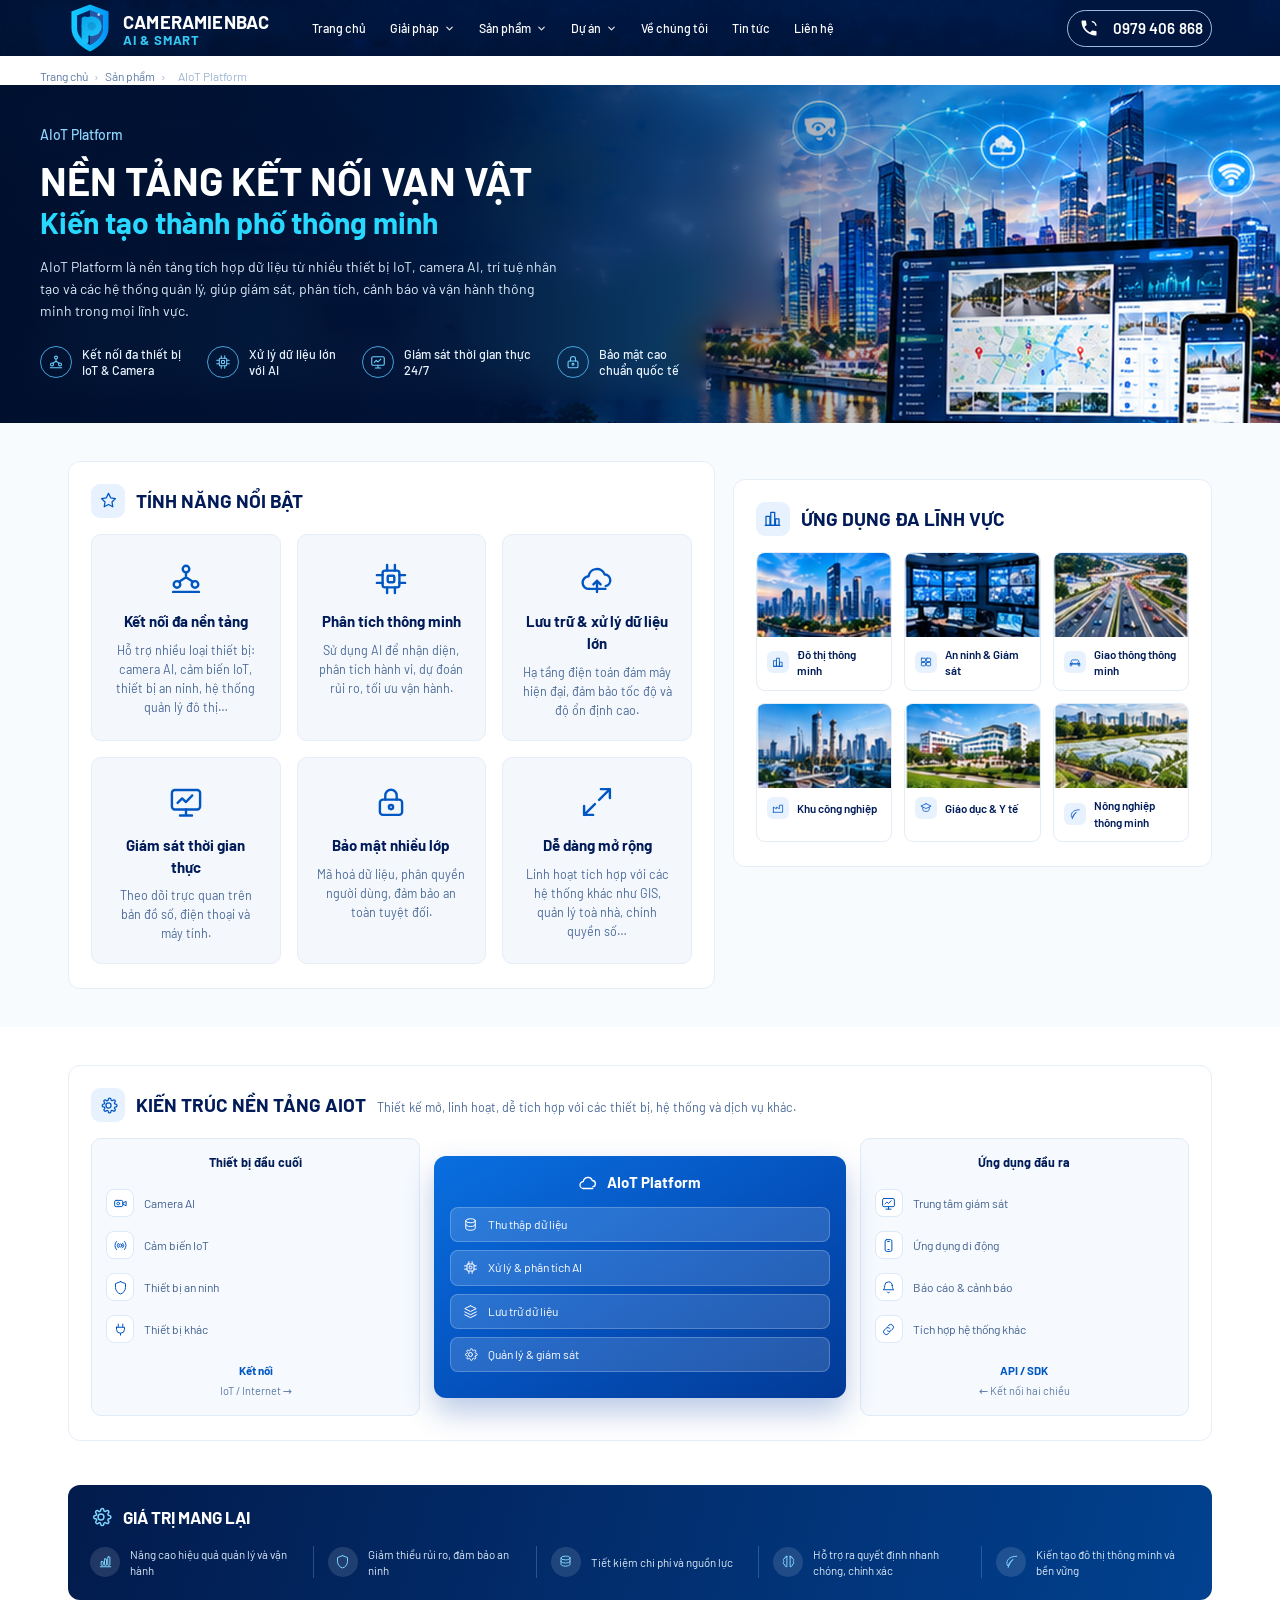
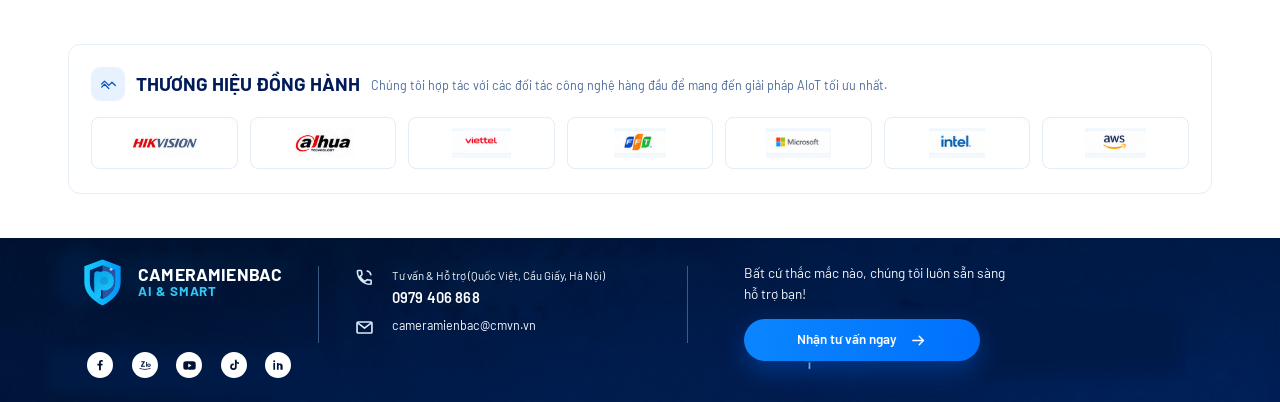
==== aiot-platform.html @ 5a21b903 "init: website tinh cameramienbac + vercel cleanUrls - vercel.json: cleanUrls true, trailingSlash fal" ====
<!DOCTYPE html>
<html lang="vi">
<head>
<meta charset="utf-8">
<meta name="viewport" content="width=device-width, initial-scale=1">
<title>AIoT Platform — Nền tảng kết nối vạn vật | Cameramienbac</title>
<meta name="description" content="AIoT Platform: tích hợp dữ liệu từ camera AI, cảm biến IoT và các hệ thống quản lý để giám sát, phân tích và vận hành thông minh.">
<link rel="preconnect" href="https://fonts.googleapis.com">
<link rel="preconnect" href="https://fonts.gstatic.com" crossorigin>
<link href="https://fonts.googleapis.com/css2?family=Barlow:wght@300;400;500;600;700&display=swap" rel="stylesheet">
<link rel="stylesheet" href="assets/css/style.css">
</head>
<body>

<div data-include="partials/header.html"></div>

<main>
  <div class="container crumb"><a href="index.html">Trang chủ</a><span>›</span><a href="san-pham.html">Sản phẩm</a><span>›</span><span aria-current="page">AIoT Platform</span></div>
  <section class="phero phero--iot">
    <div class="container phero__inner">
      <p class="phero__eyebrow">AIoT Platform</p>
      <h1 class="phero__title">Nền tảng kết nối vạn vật<span>Kiến tạo thành phố thông minh</span></h1>
      <p class="phero__lead">AIoT Platform là nền tảng tích hợp dữ liệu từ nhiều thiết bị IoT, camera AI, trí tuệ nhân tạo và các hệ thống quản lý, giúp giám sát, phân tích, cảnh báo và vận hành thông minh trong mọi lĩnh vực.</p>
      <ul class="phero__badges">
          <li class="phero__badge"><i><svg viewBox="0 0 24 24" stroke="currentColor" fill="none" stroke-width="1.6" stroke-linecap="round" stroke-linejoin="round" aria-hidden="true"><circle cx="12" cy="5.4" r="2.2"/><circle cx="6" cy="15.6" r="2.2"/><circle cx="18" cy="15.6" r="2.2"/><path d="M12 7.6v3.2m0 0-4.6 3m4.6-3 4.6 3"/><path d="M3.4 20.6h17.2"/></svg></i><span>Kết nối đa thiết bị<br>IoT &amp; Camera</span></li>
          <li class="phero__badge"><i><svg viewBox="0 0 24 24" stroke="currentColor" fill="none" stroke-width="1.6" stroke-linecap="round" stroke-linejoin="round" aria-hidden="true"><rect x="6.4" y="6.4" width="11.2" height="11.2" rx="1.6"/><rect x="9.8" y="9.8" width="4.4" height="4.4" rx=".8"/><path d="M9.4 2.6v3.8M14.6 2.6v3.8M9.4 17.6v3.8M14.6 17.6v3.8M2.6 9.4h3.8M2.6 14.6h3.8M17.6 9.4h3.8M17.6 14.6h3.8"/></svg></i><span>Xử lý dữ liệu lớn<br>với AI</span></li>
          <li class="phero__badge"><i><svg viewBox="0 0 24 24" stroke="currentColor" fill="none" stroke-width="1.6" stroke-linecap="round" stroke-linejoin="round" aria-hidden="true"><rect x="2.6" y="4" width="18.8" height="13" rx="2"/><path d="M8 21h8M12 17v4M6.4 12.6l3-3 2.6 2.4 4.2-4.4"/></svg></i><span>Giám sát thời gian thực<br>24/7</span></li>
          <li class="phero__badge"><i><svg viewBox="0 0 24 24" stroke="currentColor" fill="none" stroke-width="1.6" stroke-linecap="round" stroke-linejoin="round" aria-hidden="true"><rect x="4.6" y="10.4" width="14.8" height="10.2" rx="2"/><path d="M8.2 10.4V7.6a3.8 3.8 0 0 1 7.6 0v2.8"/><circle cx="12" cy="15.4" r="1.4"/></svg></i><span>Bảo mật cao<br>chuẩn quốc tế</span></li>
      </ul>
    </div>
  </section>
  <section class="psec psec--tint">
    <div class="container">
      <div class="grid" style="grid-template-columns:1.35fr 1fr;gap:18px;align-items:start">
        <div class="boxed">
          <div class="boxed__head"><i><svg viewBox="0 0 24 24" stroke="currentColor" fill="none" stroke-width="1.6" stroke-linecap="round" stroke-linejoin="round" aria-hidden="true"><path d="m12 3 2.7 5.6 6.1.9-4.4 4.3 1 6.1-5.4-2.9-5.4 2.9 1-6.1L3.2 9.5l6.1-.9L12 3Z"/></svg></i><h2>Tính năng nổi bật</h2></div>
      <div class="grid grid--3">
        <article class="fcard">
          <span class="fcard__icon"><svg viewBox="0 0 24 24" stroke="currentColor" fill="none" stroke-width="1.6" stroke-linecap="round" stroke-linejoin="round" aria-hidden="true"><circle cx="12" cy="5.4" r="2.2"/><circle cx="6" cy="15.6" r="2.2"/><circle cx="18" cy="15.6" r="2.2"/><path d="M12 7.6v3.2m0 0-4.6 3m4.6-3 4.6 3"/><path d="M3.4 20.6h17.2"/></svg></span>
          <h3 class="fcard__title">Kết nối đa nền tảng</h3>
          <p class="fcard__text">Hỗ trợ nhiều loại thiết bị: camera AI, cảm biến IoT, thiết bị an ninh, hệ thống quản lý đô thị…</p>
        </article>
        <article class="fcard">
          <span class="fcard__icon"><svg viewBox="0 0 24 24" stroke="currentColor" fill="none" stroke-width="1.6" stroke-linecap="round" stroke-linejoin="round" aria-hidden="true"><rect x="6.4" y="6.4" width="11.2" height="11.2" rx="1.6"/><rect x="9.8" y="9.8" width="4.4" height="4.4" rx=".8"/><path d="M9.4 2.6v3.8M14.6 2.6v3.8M9.4 17.6v3.8M14.6 17.6v3.8M2.6 9.4h3.8M2.6 14.6h3.8M17.6 9.4h3.8M17.6 14.6h3.8"/></svg></span>
          <h3 class="fcard__title">Phân tích thông minh</h3>
          <p class="fcard__text">Sử dụng AI để nhận diện, phân tích hành vi, dự đoán rủi ro, tối ưu vận hành.</p>
        </article>
        <article class="fcard">
          <span class="fcard__icon"><svg viewBox="0 0 24 24" stroke="currentColor" fill="none" stroke-width="1.6" stroke-linecap="round" stroke-linejoin="round" aria-hidden="true"><path d="M6.8 18.6a4.2 4.2 0 0 1-.4-8.4 5.6 5.6 0 0 1 10.8-1.2 3.9 3.9 0 0 1 .6 7.7"/><path d="M6.8 18.6h10.8M12 20.6v-7.4m0 0-2.4 2.4M12 13.2l2.4 2.4"/></svg></span>
          <h3 class="fcard__title">Lưu trữ &amp; xử lý dữ liệu lớn</h3>
          <p class="fcard__text">Hạ tầng điện toán đám mây hiện đại, đảm bảo tốc độ và độ ổn định cao.</p>
        </article>
        <article class="fcard">
          <span class="fcard__icon"><svg viewBox="0 0 24 24" stroke="currentColor" fill="none" stroke-width="1.6" stroke-linecap="round" stroke-linejoin="round" aria-hidden="true"><rect x="2.6" y="4" width="18.8" height="13" rx="2"/><path d="M8 21h8M12 17v4M6.4 12.6l3-3 2.6 2.4 4.2-4.4"/></svg></span>
          <h3 class="fcard__title">Giám sát thời gian thực</h3>
          <p class="fcard__text">Theo dõi trực quan trên bản đồ số, điện thoại và máy tính.</p>
        </article>
        <article class="fcard">
          <span class="fcard__icon"><svg viewBox="0 0 24 24" stroke="currentColor" fill="none" stroke-width="1.6" stroke-linecap="round" stroke-linejoin="round" aria-hidden="true"><rect x="4.6" y="10.4" width="14.8" height="10.2" rx="2"/><path d="M8.2 10.4V7.6a3.8 3.8 0 0 1 7.6 0v2.8"/><circle cx="12" cy="15.4" r="1.4"/></svg></span>
          <h3 class="fcard__title">Bảo mật nhiều lớp</h3>
          <p class="fcard__text">Mã hoá dữ liệu, phân quyền người dùng, đảm bảo an toàn tuyệt đối.</p>
        </article>
        <article class="fcard">
          <span class="fcard__icon"><svg viewBox="0 0 24 24" stroke="currentColor" fill="none" stroke-width="1.6" stroke-linecap="round" stroke-linejoin="round" aria-hidden="true"><path d="M14.6 3.4h6v6M9.4 20.6h-6v-6M20.6 3.4 13.4 10.6M3.4 20.6l7.2-7.2"/></svg></span>
          <h3 class="fcard__title">Dễ dàng mở rộng</h3>
          <p class="fcard__text">Linh hoạt tích hợp với các hệ thống khác như GIS, quản lý toà nhà, chính quyền số…</p>
        </article>
      </div>
        </div>
        <div class="boxed">
          <div class="boxed__head"><i><svg viewBox="0 0 24 24" stroke="currentColor" fill="none" stroke-width="1.6" stroke-linecap="round" stroke-linejoin="round" aria-hidden="true"><path d="M2.8 20.6h18.4"/><rect x="3.8" y="9.4" width="5" height="11.2"/><rect x="9.8" y="4.4" width="5" height="16.2"/><rect x="15.8" y="12.4" width="4.4" height="8.2"/></svg></i><h2>Ứng dụng đa lĩnh vực</h2></div>
          <div class="grid grid--3" style="gap:12px">
          <a class="app" href="lien-he.html">
            <span class="app__media"><img src="assets/images/iot-app-1.jpg" alt="Đô thị thông minh" loading="lazy"></span>
            <span class="app__cap"><i><svg viewBox="0 0 24 24" stroke="currentColor" fill="none" stroke-width="1.6" stroke-linecap="round" stroke-linejoin="round" aria-hidden="true"><path d="M2.8 20.6h18.4"/><rect x="3.8" y="9.4" width="5" height="11.2"/><rect x="9.8" y="4.4" width="5" height="16.2"/><rect x="15.8" y="12.4" width="4.4" height="8.2"/></svg></i>Đô thị thông minh</span>
          </a>
          <a class="app" href="lien-he.html">
            <span class="app__media"><img src="assets/images/iot-app-2.jpg" alt="An ninh &amp; Giám sát" loading="lazy"></span>
            <span class="app__cap"><i><svg viewBox="0 0 24 24" stroke="currentColor" fill="none" stroke-width="1.6" stroke-linecap="round" stroke-linejoin="round" aria-hidden="true"><rect x="2.6" y="4.4" width="8.4" height="6.6" rx="1"/><rect x="13" y="4.4" width="8.4" height="6.6" rx="1"/><rect x="2.6" y="13" width="8.4" height="6.6" rx="1"/><rect x="13" y="13" width="8.4" height="6.6" rx="1"/></svg></i>An ninh &amp; Giám sát</span>
          </a>
          <a class="app" href="lien-he.html">
            <span class="app__media"><img src="assets/images/iot-app-3.jpg" alt="Giao thông thông minh" loading="lazy"></span>
            <span class="app__cap"><i><svg viewBox="0 0 24 24" stroke="currentColor" fill="none" stroke-width="1.6" stroke-linecap="round" stroke-linejoin="round" aria-hidden="true"><path d="M4 15.4h16M5.4 15.4V19a1 1 0 0 1-1 1H3.4a1 1 0 0 1-1-1v-3.6M21.6 15.4V19a1 1 0 0 1-1 1h-1a1 1 0 0 1-1-1v-3.6"/><path d="M3.2 15.4 5 9.2A2 2 0 0 1 6.9 7.8h10.2A2 2 0 0 1 19 9.2l1.8 6.2Z"/><circle cx="7" cy="12.4" r=".9" fill="currentColor" stroke="none"/><circle cx="17" cy="12.4" r=".9" fill="currentColor" stroke="none"/></svg></i>Giao thông thông minh</span>
          </a>
          <a class="app" href="lien-he.html">
            <span class="app__media"><img src="assets/images/iot-app-4.jpg" alt="Khu công nghiệp" loading="lazy"></span>
            <span class="app__cap"><i><svg viewBox="0 0 24 24" stroke="currentColor" fill="none" stroke-width="1.6" stroke-linecap="round" stroke-linejoin="round" aria-hidden="true"><path d="M2.8 20.6V10l6 3.6V10l6 3.6V6.4h6.4v14.2H2.8Z"/></svg></i>Khu công nghiệp</span>
          </a>
          <a class="app" href="lien-he.html">
            <span class="app__media"><img src="assets/images/iot-app-5.jpg" alt="Giáo dục &amp; Y tế" loading="lazy"></span>
            <span class="app__cap"><i><svg viewBox="0 0 24 24" stroke="currentColor" fill="none" stroke-width="1.6" stroke-linecap="round" stroke-linejoin="round" aria-hidden="true"><path d="M12 3.4 1.8 8.2 12 13l10.2-4.8L12 3.4Z"/><path d="M5.6 10.6v4.8c0 1.9 2.9 3.4 6.4 3.4s6.4-1.5 6.4-3.4v-4.8"/></svg></i>Giáo dục &amp; Y tế</span>
          </a>
          <a class="app" href="lien-he.html">
            <span class="app__media"><img src="assets/images/iot-app-6.jpg" alt="Nông nghiệp thông minh" loading="lazy"></span>
            <span class="app__cap"><i><svg viewBox="0 0 24 24" stroke="currentColor" fill="none" stroke-width="1.6" stroke-linecap="round" stroke-linejoin="round" aria-hidden="true"><path d="M20.4 3.6C10.8 3.6 4.6 7.8 4.6 15a5.8 5.8 0 0 0 1.6 4.2c4-8.4 8.4-10.6 8.4-10.6-3 3-6.2 7.4-8 12.8"/></svg></i>Nông nghiệp thông minh</span>
          </a>
          </div>
        </div>
      </div>
    </div>
  </section>
  <section class="psec">
    <div class="container">
      <div class="boxed">
        <div class="boxed__head"><i><svg viewBox="0 0 24 24" stroke="currentColor" fill="none" stroke-width="1.6" stroke-linecap="round" stroke-linejoin="round" aria-hidden="true"><circle cx="12" cy="12" r="3.2"/><path d="M19.6 14.6a1.4 1.4 0 0 0 .3 1.5l.1.1a1.7 1.7 0 1 1-2.4 2.4l-.1-.1a1.4 1.4 0 0 0-1.5-.3 1.4 1.4 0 0 0-.9 1.3v.2a1.7 1.7 0 1 1-3.4 0v-.1a1.4 1.4 0 0 0-.9-1.3 1.4 1.4 0 0 0-1.5.3l-.1.1a1.7 1.7 0 1 1-2.4-2.4l.1-.1a1.4 1.4 0 0 0 .3-1.5 1.4 1.4 0 0 0-1.3-.9h-.2a1.7 1.7 0 1 1 0-3.4h.1a1.4 1.4 0 0 0 1.3-.9 1.4 1.4 0 0 0-.3-1.5l-.1-.1a1.7 1.7 0 1 1 2.4-2.4l.1.1a1.4 1.4 0 0 0 1.5.3h.1a1.4 1.4 0 0 0 .9-1.3v-.2a1.7 1.7 0 1 1 3.4 0v.1a1.4 1.4 0 0 0 .9 1.3 1.4 1.4 0 0 0 1.5-.3l.1-.1a1.7 1.7 0 1 1 2.4 2.4l-.1.1a1.4 1.4 0 0 0-.3 1.5v.1a1.4 1.4 0 0 0 1.3.9h.2a1.7 1.7 0 1 1 0 3.4h-.1a1.4 1.4 0 0 0-1.3.9Z"/></svg></i><h2>Kiến trúc nền tảng AIoT</h2>
          <p>Thiết kế mở, linh hoạt, dễ tích hợp với các thiết bị, hệ thống và dịch vụ khác.</p></div>
      <div class="arch">
        <div class="arch__col">
          <h3>Thiết bị đầu cuối</h3>
          <ul>
            <li><i><svg viewBox="0 0 24 24" stroke="currentColor" fill="none" stroke-width="1.6" stroke-linecap="round" stroke-linejoin="round" aria-hidden="true"><rect x="2.6" y="7" width="13" height="10" rx="2.4"/><path d="m16 11.2 5-2.6v7l-5-2.6z"/><circle cx="8.4" cy="12" r="2.2"/></svg></i>Camera AI</li>
            <li><i><svg viewBox="0 0 24 24" stroke="currentColor" fill="none" stroke-width="1.6" stroke-linecap="round" stroke-linejoin="round" aria-hidden="true"><circle cx="12" cy="12" r="2.4"/><path d="M8.4 8.4a5 5 0 0 0 0 7.2M15.6 15.6a5 5 0 0 0 0-7.2M5.6 5.6a9 9 0 0 0 0 12.8M18.4 18.4a9 9 0 0 0 0-12.8"/></svg></i>Cảm biến IoT</li>
            <li><i><svg viewBox="0 0 24 24" stroke="currentColor" fill="none" stroke-width="1.6" stroke-linecap="round" stroke-linejoin="round" aria-hidden="true"><path d="M12 2.6 4 5.8v6.1c0 5 3.4 9.2 8 10.4 4.6-1.2 8-5.4 8-10.4V5.8l-8-3.2Z"/></svg></i>Thiết bị an ninh</li>
            <li><i><svg viewBox="0 0 24 24" stroke="currentColor" fill="none" stroke-width="1.6" stroke-linecap="round" stroke-linejoin="round" aria-hidden="true"><path d="M8.4 3.4v5M15.6 3.4v5"/><path d="M5.6 8.4h12.8v3.2a6.4 6.4 0 0 1-12.8 0V8.4Z"/><path d="M12 18v3"/></svg></i>Thiết bị khác</li>
          </ul>
          <p class="arch__link" style="margin-top:12px"><b>Kết nối</b>IoT / Internet →</p>
        </div>
        <div class="arch__core">
          <h3><svg viewBox="0 0 24 24" stroke="currentColor" fill="none" stroke-width="1.6" stroke-linecap="round" stroke-linejoin="round" aria-hidden="true"><path d="M6.8 18.6a4.2 4.2 0 0 1-.4-8.4 5.6 5.6 0 0 1 10.8-1.2 3.9 3.9 0 0 1 .6 7.7"/><path d="M6.8 18.6h10.8"/></svg>AIoT Platform</h3>
          <ul>
            <li><svg viewBox="0 0 24 24" stroke="currentColor" fill="none" stroke-width="1.6" stroke-linecap="round" stroke-linejoin="round" aria-hidden="true"><ellipse cx="12" cy="6" rx="7.6" ry="3.2"/><path d="M4.4 6v12c0 1.8 3.4 3.2 7.6 3.2s7.6-1.4 7.6-3.2V6"/><path d="M4.4 12c0 1.8 3.4 3.2 7.6 3.2s7.6-1.4 7.6-3.2"/></svg>Thu thập dữ liệu</li>
            <li><svg viewBox="0 0 24 24" stroke="currentColor" fill="none" stroke-width="1.6" stroke-linecap="round" stroke-linejoin="round" aria-hidden="true"><rect x="6.4" y="6.4" width="11.2" height="11.2" rx="1.6"/><rect x="9.8" y="9.8" width="4.4" height="4.4" rx=".8"/><path d="M9.4 2.6v3.8M14.6 2.6v3.8M9.4 17.6v3.8M14.6 17.6v3.8M2.6 9.4h3.8M2.6 14.6h3.8M17.6 9.4h3.8M17.6 14.6h3.8"/></svg>Xử lý &amp; phân tích AI</li>
            <li><svg viewBox="0 0 24 24" stroke="currentColor" fill="none" stroke-width="1.6" stroke-linecap="round" stroke-linejoin="round" aria-hidden="true"><path d="M12 2.8 2.8 7.4 12 12l9.2-4.6L12 2.8Z"/><path d="m2.8 12.6 9.2 4.6 9.2-4.6M2.8 17.2 12 21.8l9.2-4.6"/></svg>Lưu trữ dữ liệu</li>
            <li><svg viewBox="0 0 24 24" stroke="currentColor" fill="none" stroke-width="1.6" stroke-linecap="round" stroke-linejoin="round" aria-hidden="true"><circle cx="12" cy="12" r="3.2"/><path d="M19.6 14.6a1.4 1.4 0 0 0 .3 1.5l.1.1a1.7 1.7 0 1 1-2.4 2.4l-.1-.1a1.4 1.4 0 0 0-1.5-.3 1.4 1.4 0 0 0-.9 1.3v.2a1.7 1.7 0 1 1-3.4 0v-.1a1.4 1.4 0 0 0-.9-1.3 1.4 1.4 0 0 0-1.5.3l-.1.1a1.7 1.7 0 1 1-2.4-2.4l.1-.1a1.4 1.4 0 0 0 .3-1.5 1.4 1.4 0 0 0-1.3-.9h-.2a1.7 1.7 0 1 1 0-3.4h.1a1.4 1.4 0 0 0 1.3-.9 1.4 1.4 0 0 0-.3-1.5l-.1-.1a1.7 1.7 0 1 1 2.4-2.4l.1.1a1.4 1.4 0 0 0 1.5.3h.1a1.4 1.4 0 0 0 .9-1.3v-.2a1.7 1.7 0 1 1 3.4 0v.1a1.4 1.4 0 0 0 .9 1.3 1.4 1.4 0 0 0 1.5-.3l.1-.1a1.7 1.7 0 1 1 2.4 2.4l-.1.1a1.4 1.4 0 0 0-.3 1.5v.1a1.4 1.4 0 0 0 1.3.9h.2a1.7 1.7 0 1 1 0 3.4h-.1a1.4 1.4 0 0 0-1.3.9Z"/></svg>Quản lý &amp; giám sát</li>
          </ul>
        </div>
        <div class="arch__col">
          <h3>Ứng dụng đầu ra</h3>
          <ul>
            <li><i><svg viewBox="0 0 24 24" stroke="currentColor" fill="none" stroke-width="1.6" stroke-linecap="round" stroke-linejoin="round" aria-hidden="true"><rect x="2.6" y="4" width="18.8" height="13" rx="2"/><path d="M8 21h8M12 17v4M6.4 12.6l3-3 2.6 2.4 4.2-4.4"/></svg></i>Trung tâm giám sát</li>
            <li><i><svg viewBox="0 0 24 24" stroke="currentColor" fill="none" stroke-width="1.6" stroke-linecap="round" stroke-linejoin="round" aria-hidden="true"><rect x="6.6" y="2.6" width="10.8" height="18.8" rx="2.4"/><path d="M10.6 5.6h2.8M11 18.4h2"/></svg></i>Ứng dụng di động</li>
            <li><i><svg viewBox="0 0 24 24" stroke="currentColor" fill="none" stroke-width="1.6" stroke-linecap="round" stroke-linejoin="round" aria-hidden="true"><path d="M18 9a6 6 0 1 0-12 0c0 5.2-2.4 6.6-2.4 6.6h16.8S18 14.2 18 9Z"/><path d="M13.8 19.4a2 2 0 0 1-3.6 0"/></svg></i>Báo cáo &amp; cảnh báo</li>
            <li><i><svg viewBox="0 0 24 24" stroke="currentColor" fill="none" stroke-width="1.6" stroke-linecap="round" stroke-linejoin="round" aria-hidden="true"><path d="M9.6 13.4a4.2 4.2 0 0 0 6.4.5l2.6-2.6a4.3 4.3 0 0 0-6.1-6.1l-1.5 1.5"/><path d="M14.4 10.6a4.2 4.2 0 0 0-6.4-.5l-2.6 2.6a4.3 4.3 0 0 0 6.1 6.1l1.5-1.5"/></svg></i>Tích hợp hệ thống khác</li>
          </ul>
          <p class="arch__link" style="margin-top:12px"><b>API / SDK</b>← Kết nối hai chiều</p>
        </div>
      </div>
      </div>
    </div>
  </section>
  <section class="psec">
    <div class="container">
      <div class="value-band">
        <div class="value-band__head"><svg viewBox="0 0 24 24" stroke="currentColor" fill="none" stroke-width="1.6" stroke-linecap="round" stroke-linejoin="round" aria-hidden="true"><circle cx="12" cy="12" r="3.2"/><path d="M19.6 14.6a1.4 1.4 0 0 0 .3 1.5l.1.1a1.7 1.7 0 1 1-2.4 2.4l-.1-.1a1.4 1.4 0 0 0-1.5-.3 1.4 1.4 0 0 0-.9 1.3v.2a1.7 1.7 0 1 1-3.4 0v-.1a1.4 1.4 0 0 0-.9-1.3 1.4 1.4 0 0 0-1.5.3l-.1.1a1.7 1.7 0 1 1-2.4-2.4l.1-.1a1.4 1.4 0 0 0 .3-1.5 1.4 1.4 0 0 0-1.3-.9h-.2a1.7 1.7 0 1 1 0-3.4h.1a1.4 1.4 0 0 0 1.3-.9 1.4 1.4 0 0 0-.3-1.5l-.1-.1a1.7 1.7 0 1 1 2.4-2.4l.1.1a1.4 1.4 0 0 0 1.5.3h.1a1.4 1.4 0 0 0 .9-1.3v-.2a1.7 1.7 0 1 1 3.4 0v.1a1.4 1.4 0 0 0 .9 1.3 1.4 1.4 0 0 0 1.5-.3l.1-.1a1.7 1.7 0 1 1 2.4 2.4l-.1.1a1.4 1.4 0 0 0-.3 1.5v.1a1.4 1.4 0 0 0 1.3.9h.2a1.7 1.7 0 1 1 0 3.4h-.1a1.4 1.4 0 0 0-1.3.9Z"/></svg><h2>Giá trị mang lại</h2></div>
        <ul class="value-band__list">
          <li><i><svg viewBox="0 0 24 24" stroke="currentColor" fill="none" stroke-width="1.6" stroke-linecap="round" stroke-linejoin="round" aria-hidden="true"><path d="M3.6 20.4h16.8"/><rect x="5" y="12" width="3.4" height="6" rx=".7"/><rect x="10.3" y="8" width="3.4" height="10" rx=".7"/><rect x="15.6" y="4.6" width="3.4" height="13.4" rx=".7"/></svg></i>Nâng cao hiệu quả quản lý và vận hành</li>
          <li><i><svg viewBox="0 0 24 24" stroke="currentColor" fill="none" stroke-width="1.6" stroke-linecap="round" stroke-linejoin="round" aria-hidden="true"><path d="M12 2.6 4 5.8v6.1c0 5 3.4 9.2 8 10.4 4.6-1.2 8-5.4 8-10.4V5.8l-8-3.2Z"/></svg></i>Giảm thiểu rủi ro, đảm bảo an ninh</li>
          <li><i><svg viewBox="0 0 24 24" stroke="currentColor" fill="none" stroke-width="1.6" stroke-linecap="round" stroke-linejoin="round" aria-hidden="true"><ellipse cx="12" cy="6.4" rx="7.2" ry="3"/><path d="M4.8 6.4v5c0 1.7 3.2 3 7.2 3s7.2-1.3 7.2-3v-5"/><path d="M4.8 11.4v5c0 1.7 3.2 3 7.2 3s7.2-1.3 7.2-3v-5"/></svg></i>Tiết kiệm chi phí và nguồn lực</li>
          <li><i><svg viewBox="0 0 24 24" stroke="currentColor" fill="none" stroke-width="1.6" stroke-linecap="round" stroke-linejoin="round" aria-hidden="true"><path d="M9.4 3.6a3 3 0 0 0-3 3 2.8 2.8 0 0 0-1.6 5A3 3 0 0 0 6 17a3 3 0 0 0 3.4 3.4V3.6Z"/><path d="M14.6 3.6a3 3 0 0 1 3 3 2.8 2.8 0 0 1 1.6 5A3 3 0 0 1 18 17a3 3 0 0 1-3.4 3.4V3.6Z"/></svg></i>Hỗ trợ ra quyết định nhanh chóng, chính xác</li>
          <li><i><svg viewBox="0 0 24 24" stroke="currentColor" fill="none" stroke-width="1.6" stroke-linecap="round" stroke-linejoin="round" aria-hidden="true"><path d="M20.4 3.6C10.8 3.6 4.6 7.8 4.6 15a5.8 5.8 0 0 0 1.6 4.2c4-8.4 8.4-10.6 8.4-10.6-3 3-6.2 7.4-8 12.8"/></svg></i>Kiến tạo đô thị thông minh và bền vững</li>
        </ul>
      </div>
    </div>
  </section>
  <section class="psec psec--last">
    <div class="container">
      <div class="boxed">
        <div class="boxed__head"><i><svg viewBox="0 0 24 24" stroke="currentColor" fill="none" stroke-width="1.6" stroke-linecap="round" stroke-linejoin="round" aria-hidden="true"><path d="M3.4 12.6 7 9l5.4 5.4 4-4 4.2 4.2"/><path d="M3.4 16.6 7 13l5.4 5.4"/></svg></i><h2>Thương hiệu đồng hành</h2>
          <p>Chúng tôi hợp tác với các đối tác công nghệ hàng đầu để mang đến giải pháp AIoT tối ưu nhất.</p></div>
        <ul class="logo-strip">
          <li><img src="assets/images/partner-hikvision.png" alt="Hikvision" loading="lazy"></li>
          <li><img src="assets/images/partner-dahua.png" alt="Dahua" loading="lazy"></li>
          <li><img src="assets/images/brand-viettel.jpg" alt="Viettel" loading="lazy"></li>
          <li><img src="assets/images/brand-fpt.jpg" alt="FPT" loading="lazy"></li>
          <li><img src="assets/images/brand-microsoft.jpg" alt="Microsoft" loading="lazy"></li>
          <li><img src="assets/images/brand-intel.jpg" alt="Intel" loading="lazy"></li>
          <li><img src="assets/images/brand-aws.jpg" alt="AWS" loading="lazy"></li>
        </ul>
      </div>
    </div>
  </section>

</main>

<div data-include="partials/footer.html"></div>

<script src="assets/js/main.js"></script>
</body>
</html>
---- assets/css/style.css ----
/* ==========================================================================
   Cameramienbac — AI & SMART
   Static clone of assets/design/trang-chu.png
   Reference viewport: 1024px (content container = 968px)
   ========================================================================== */

/* --------------------------------------------------------------------------
   1. Tokens
   -------------------------------------------------------------------------- */
:root {
  /* Brand blues */
  --navy-950: #00102f;
  --navy-900: #001336;
  --navy-850: #001741;
  --navy-800: #001b4a;
  --blue-800: #0043a0;
  --blue-700: #0147a8;
  --blue-600: #0057c2;
  --blue-500: #0072f5;
  --blue-400: #1e8bff;
  --cyan-400: #29d8ff;
  --cyan-300: #4ae6ff;

  /* Ink */
  --ink-title: #011b58;
  --ink-body: #16356f;
  --ink-muted: #4a6491;
  --ink-invert: #ffffff;

  /* Surfaces */
  --surface: #ffffff;
  --surface-tint: #f8fbfe;

  /* Layout */
  --container: 1200px;
  --gutter: 28px;

  /* Type */
  --font-display: "Barlow", system-ui, -apple-system, "Segoe UI", sans-serif;
  --font-ui: "Barlow", system-ui, -apple-system, "Segoe UI", sans-serif;

  --radius-card: 10px;
  --radius-pill: 999px;
}

/* --------------------------------------------------------------------------
   2. Base
   -------------------------------------------------------------------------- */
*,
*::before,
*::after { box-sizing: border-box; }

html { -webkit-text-size-adjust: 100%; }

body {
  margin: 0;
  background: var(--surface);
  color: var(--ink-body);
  font-family: var(--font-ui);
  font-size: 13px;
  line-height: 1.45;
  -webkit-font-smoothing: antialiased;
  -moz-osx-font-smoothing: grayscale;
}

img { max-width: 100%; display: block; }

/* safety net: an inline icon without an explicit size never blows up */
svg { flex: none; }
svg:not([width]) { width: 1em; height: 1em; }

a { color: inherit; text-decoration: none; }

button { font: inherit; color: inherit; background: none; border: 0; cursor: pointer; }

h1, h2, h3, p, figure { margin: 0; }

ul { margin: 0; padding: 0; list-style: none; }

:focus-visible {
  outline: 2px solid var(--cyan-400);
  outline-offset: 3px;
}

.container {
  width: 100%;
  max-width: var(--container);
  margin-inline: auto;
  padding-inline: var(--gutter);
}

.sr-only {
  position: absolute;
  width: 1px; height: 1px;
  padding: 0; margin: -1px;
  overflow: hidden; clip: rect(0 0 0 0);
  white-space: nowrap; border: 0;
}

/* Display type helper */
.display {
  font-family: var(--font-display);
  font-weight: 700;
  letter-spacing: 0;
}

/* --------------------------------------------------------------------------
   3. Brand lockup (shared: header / hero / footer)
   -------------------------------------------------------------------------- */
.brand {
  display: inline-flex;
  align-items: center;
  gap: 13px;
  line-height: 1;
}

.brand__mark {
  display: block;
  width: 39px;
  height: 47px;
  flex: none;
}

.brand__text {
  display: flex;
  flex-direction: column;
  gap: 2px;
}

.brand__name {
  font-family: var(--font-display);
  font-weight: 700;
  font-size: 18.4px;
  line-height: 1;
  letter-spacing: .01em;
  color: #fff;
}

.brand__sub {
  font-family: var(--font-display);
  font-weight: 700;
  font-size: 13.2px;
  line-height: 1;
  letter-spacing: .06em;
  color: #35c8f2;
}

/* --------------------------------------------------------------------------
   4. Header
   -------------------------------------------------------------------------- */
.site-header {
  position: relative;
  z-index: 60;
  background: #001338 url("../images/header-bg.jpg") center / cover no-repeat;
}

.header__inner {
  display: flex;
  align-items: center;
  height: 56px;
  padding-left: calc(var(--gutter) + 2px);
}

.header__brand .brand__mark { width: 40px; height: 48px; }
.header__brand .brand__text { position: relative; top: 2px; }

.main-nav {
  display: flex;
  align-items: center;
  gap: 24px;
  margin-left: 43px;
}

.nav-link {
  position: relative;
  display: inline-flex;
  align-items: center;
  gap: 5px;
  padding: 20px 0 19px;
  font-size: 12.4px;
  font-weight: 500;
  color: #fdfdfe;
  white-space: nowrap;
  transition: color .18s ease;
}

.nav-link svg { flex: none; opacity: .9; }

.nav-link::after {
  content: "";
  position: absolute;
  left: 0; right: 0; bottom: 7px;
  height: 2px;
  border-radius: 2px;
  background: linear-gradient(90deg, #0fe0fb, #06b4ea);
  opacity: 0;
  transition: opacity .18s ease;
}

.nav-link:hover { color: var(--cyan-300); }

.nav-link.is-active {
  color: #35dcf7;
  font-weight: 600;
}

.nav-link.is-active::after { opacity: 1; }

.has-sub > .nav-link svg { transition: transform .2s ease; }
.has-sub:hover > .nav-link svg { transform: rotate(180deg); }

.header__phone {
  display: inline-flex;
  align-items: center;
  gap: 14px;
  flex: none;
  height: 37px;
  margin-left: auto;
  white-space: nowrap;
  padding: 0 8px 0 11px;
  border: 1.3px solid rgba(196, 228, 255, .8);
  border-radius: var(--radius-pill);
  font-size: 15.2px;
  font-weight: 600;
  letter-spacing: .01em;
  color: #fff;
  transition: background-color .2s ease, border-color .2s ease;
}

.header__phone:hover {
  background: rgba(46, 130, 224, .22);
  border-color: rgba(120, 200, 245, .9);
}

/* dropdown ------------------------------------------------------------- */
.nav-group { position: relative; }

.nav-group__menu {
  position: absolute;
  top: 100%;
  left: -14px;
  min-width: 216px;
  padding: 8px 0;
  margin: 0;
  background: #fff;
  border-radius: 8px;
  box-shadow: 0 18px 40px rgba(0, 24, 70, .22);
  opacity: 0;
  visibility: hidden;
  transform: translateY(6px);
  transition: opacity .18s ease, transform .18s ease, visibility .18s;
}

.nav-group:hover .nav-group__menu,
.nav-group:focus-within .nav-group__menu {
  opacity: 1;
  visibility: visible;
  transform: translateY(0);
}

.nav-group__menu a {
  display: block;
  padding: 9px 18px;
  font-size: 13px;
  color: var(--ink-body);
}

.nav-group__menu a:hover { background: #eef5fd; color: var(--blue-600); }

.nav-toggle { display: none; }

/* --------------------------------------------------------------------------
   5. Hero
   -------------------------------------------------------------------------- */
.hero {
  position: relative;
  min-height: 372px;
  background: #001741 url("../images/hero-bg.jpg") center top / cover no-repeat;
  overflow: hidden;
}

.hero__inner {
  position: relative;
  padding: 28px 0 0 calc(var(--gutter) + 30px);
  min-height: 372px;
}

.hero .brand__mark { width: 49px; height: 59px; }
.hero .brand__name { font-size: 19.8px; }
.hero .brand__sub  { font-size: 15.5px; }
.hero .brand { gap: 12px; }

.hero__title {
  margin-top: 5px;
  font-family: var(--font-display);
  font-weight: 700;
  font-size: 42.6px;
  line-height: 51px;
  letter-spacing: 0;
  color: #fff;
  text-transform: uppercase;
}

.hero__title span {
  display: block;
  color: var(--cyan-400);
}

.hero__tags {
  display: flex;
  align-items: center;
  gap: 11.5px;
  margin-top: 8px;
  font-size: 14px;
  font-weight: 600;
  letter-spacing: .005em;
  color: #fff;
}

.hero__tags li { display: flex; align-items: center; gap: 11.5px; }

.hero__tags li + li::before {
  content: "";
  width: 5px; height: 5px;
  border-radius: 50%;
  background: #17e0ff;
  flex: none;
}

.hero__lead {
  max-width: 412px;
  margin-top: 14px;
  font-size: 12.6px;
  font-weight: 400;
  line-height: 19px;
  color: #fff;
}

.hero__actions {
  display: flex;
  align-items: center;
  gap: 21px;
  margin-top: 15.4px;
}

/* --------------------------------------------------------------------------
   6. Buttons
   -------------------------------------------------------------------------- */
.btn {
  display: inline-flex;
  align-items: center;
  justify-content: center;
  gap: 16px;
  height: 49px;
  padding: 0 22px;
  border-radius: var(--radius-pill);
  font-size: 14.2px;
  font-weight: 600;
  white-space: nowrap;
  transition: transform .18s ease, box-shadow .18s ease, background-color .18s ease;
}

.btn svg { flex: none; width: 17px; height: 17px; }

.hero__actions .btn--primary { width: 197px; }
.hero__actions .btn--ghost   { width: 184px; gap: 13px; }

.btn--primary {
  background: linear-gradient(97deg, #0b7cff 0%, #0f6cfb 40%, #0043fe 100%);
  color: #fff;
  box-shadow: 0 8px 22px rgba(0, 78, 220, .38);
}

.btn--primary:hover { transform: translateY(-2px); box-shadow: 0 12px 28px rgba(0, 78, 220, .48); }

.btn--ghost {
  border: 1.5px solid rgba(255, 255, 255, .92);
  color: #fff;
}

.btn--ghost:hover { background: rgba(255, 255, 255, .12); }

.btn--solid {
  background: linear-gradient(97deg, #0b86ff 0%, #0070fd 100%);
  color: #fff;
  box-shadow: 0 10px 24px rgba(0, 92, 224, .42);
}

.btn--solid:hover { transform: translateY(-2px); }

/* --------------------------------------------------------------------------
   7. Problems ("Anh đang giải quyết bài toán nào?")
   -------------------------------------------------------------------------- */
.problems { padding: 21px 0 29px; background: var(--surface); }

.section-title {
  font-family: var(--font-ui);
  font-weight: 700;
  font-size: 29.6px;
  line-height: 1.1;
  letter-spacing: 0;
  color: var(--ink-title);
}

.problems__title { padding-left: 30px; }

.problems__grid {
  display: grid;
  grid-template-columns: 187fr 181fr 184fr 183fr 189fr;
  gap: 11.5px;
  margin-top: 20.4px;
}

.pcard {
  display: flex;
  flex-direction: column;
  height: 283px;
  border-radius: var(--radius-card);
  overflow: hidden;
  background: linear-gradient(134deg, #0049ad 0%, #0052b8 55%, #005ac9 100%);
  box-shadow: 0 10px 24px rgba(0, 46, 120, .13);
  transition: transform .22s ease, box-shadow .22s ease;
}

.pcard:hover {
  transform: translateY(-4px);
  box-shadow: 0 18px 34px rgba(0, 46, 120, .24);
}

.pcard__media {
  height: 144px;
  flex: none;
  overflow: hidden;
}

.pcard__media img {
  width: 100%;
  height: 100%;
  object-fit: cover;
}

.pcard__body {
  position: relative;
  flex: 1;
  padding: 42px 10px 0 17px;
  color: #fff;
}

.pcard__icon {
  position: absolute;
  left: 13px;
  top: 8px;
  width: 30px;
  height: 30px;
}

.pcard__title {
  margin-top: 0;
  font-family: var(--font-display);
  font-weight: 700;
  font-size: 15.5px;
  line-height: 1;
  letter-spacing: 0;
  white-space: nowrap;
  color: #fff;
}

.pcard__text {
  margin-top: 10px;
  font-size: 11.5px;
  font-weight: 400;
  line-height: 17px;
  color: #f2f8ff;
}

.pcard:nth-child(3) .pcard__text { width: 166px; }
.pcard:nth-child(4) .pcard__text { width: 140px; }

.pcard__go {
  position: absolute;
  right: 10px;
  bottom: 8px;
  display: inline-flex;
  align-items: center;
  justify-content: center;
  width: 28px; height: 28px;
  border: 1.4px solid rgba(255, 255, 255, .95);
  border-radius: 50%;
  color: #fff;
  transition: background-color .2s ease, transform .2s ease;
}

.pcard__go:hover { background: rgba(255, 255, 255, .18); transform: translateX(2px); }

/* --------------------------------------------------------------------------
   8. Why us
   -------------------------------------------------------------------------- */
.whyus {
  height: 169px;
  background: #0150b3 url("../images/whyus-bg.jpg") center / cover no-repeat;
}

.whyus__inner { padding-left: calc(var(--gutter) + 2px); }

.whyus__title {
  padding-top: 16.2px;
  font-size: 22.5px;
  font-weight: 600;
  line-height: 1;
  color: #fff;
}

.whyus__grid {
  display: grid;
  grid-template-columns: 22.37% 25.31% 25.83% 26.49%;
  margin-top: 14.5px;
  margin-left: -2px;
}

.whyus__item {
  display: flex;
  flex-direction: column;
  align-items: center;
  gap: 8px;
  position: relative;
}

.whyus__item + .whyus__item::before {
  content: "";
  position: absolute;
  left: 0;
  top: 10px;
  height: 84px;
  border-left: 1px solid rgba(190, 222, 250, .55);
}

.whyus__item:nth-child(1) { --nudge: 6px; }
.whyus__item:nth-child(2) { --nudge: 2px; }
.whyus__item:nth-child(3) { --nudge: -4px; }
.whyus__item:nth-child(4) { --nudge: -5px; }

.whyus__ring,
.whyus__label { position: relative; left: var(--nudge, 0); }

.whyus__ring {
  display: inline-flex;
  align-items: center;
  justify-content: center;
  width: 66px; height: 66px;
  border: 2px solid #2fe0ff;
  border-radius: 50%;
  color: #fff;
}

.whyus__ring svg { width: 34px; height: 34px; }

.whyus__label {
  font-size: 14.2px;
  font-weight: 600;
  color: #fff;
  text-align: center;
}

/* --------------------------------------------------------------------------
   9. Solution panel
   -------------------------------------------------------------------------- */
.solution { background: var(--surface); }

.solution__panel {
  position: relative;
  height: 234px;
  margin-right: max(var(--gutter), calc((100vw - var(--container)) / 2));
  overflow: hidden;
  background: #f7fafd url("../images/solution-panel.jpg") right top / auto 100% no-repeat;
}

.solution__content {
  position: relative;
  z-index: 2;
  width: 100%;
  max-width: var(--container);
  margin-inline: auto;
  padding: 34.6px var(--gutter) 0 calc(var(--gutter) + 12px);
}

.solution__title {
  font-size: 22.9px;
  font-weight: 700;
  line-height: 1;
  color: var(--ink-title);
}

.solution__text {
  max-width: 424px;
  margin-top: 17px;
  font-size: 13.4px;
  font-weight: 400;
  line-height: 21.5px;
  color: #17376f;
}

.solution__content .btn {
  width: 178px;
  height: 42px;
  margin-top: 17px;
  padding: 0;
  gap: 13px;
  font-size: 13.4px;
}

/* --------------------------------------------------------------------------
   10. Partners
   -------------------------------------------------------------------------- */
.partners { padding: 10.2px 0 47px; background: var(--surface); }

.partners__inner { padding-left: calc(var(--gutter) + 11px); }

.partners__title {
  font-size: 17.6px;
  font-weight: 700;
  line-height: 1;
  color: var(--ink-title);
}

.partners__lead {
  margin-top: 6px;
  font-size: 11.3px;
  font-weight: 400;
  color: #3f5f92;
}

.partners__list {
  display: grid;
  grid-template-columns: 182.5fr 203fr 185fr 185fr 201.5fr;
  align-items: center;
  margin-top: 16px;
}

.partners__item {
  position: relative;
  display: flex;
  align-items: center;
  justify-content: center;
  height: 42px;
}

.partners__item + .partners__item::before {
  content: "";
  position: absolute;
  left: 0;
  top: 0;
  height: 42px;
  border-left: 1px solid #dde6f1;
}

.partners__item img {
  height: auto;
  object-fit: contain;
  filter: saturate(1);
  transition: transform .2s ease;
}

.partners__item:hover img { transform: scale(1.05); }

.partners__item:nth-child(1) img { width: 128px; margin-left: -16px; }
.partners__item:nth-child(2) img { width: 111px; margin-left: 10px; }
.partners__item:nth-child(3) img { width: 92px;  }
.partners__item:nth-child(4) img { width: 97px;  }
.partners__item:nth-child(5) img { width: 149px; margin-left: 24px; }

/* --------------------------------------------------------------------------
   11. Footer
   -------------------------------------------------------------------------- */
.site-footer {
  background: #001338 url("../images/footer-bg.jpg") center / cover no-repeat;
  color: #fff;
}

.footer__inner {
  display: grid;
  grid-template-columns: 235px 369px 1fr;
  min-height: 164px;
  padding-left: calc(var(--gutter) + 15px);
}

.footer__col { position: relative; padding-top: 26px; }

.footer__col + .footer__col::before {
  content: "";
  position: absolute;
  left: 0;
  top: 28px;
  height: 77px;
  border-left: 1px solid rgba(120, 175, 225, .45);
}

.footer__col--contact { padding-left: 37px; padding-top: 28.5px; }
.footer__col--cta { padding-left: 57px; }

.site-footer .brand { gap: 16px; margin-top: -5px; }
.site-footer .brand__mark { width: 39px; height: 47px; }
.site-footer .brand__name { font-size: 17.5px; }
.site-footer .brand__sub  { font-size: 13.4px; }

.footer__social {
  display: flex;
  gap: 18.5px;
  margin-top: 42px;
  padding-left: 4px;
}

.footer__social a {
  display: inline-flex;
  align-items: center;
  justify-content: center;
  width: 26px; height: 26px;
  border-radius: 50%;
  background: #fff;
  color: #001336;
  transition: transform .2s ease, background-color .2s ease;
}

.footer__social a:hover { transform: translateY(-2px); background: var(--cyan-300); }

.footer__row {
  display: flex;
  gap: 18px;
  margin-bottom: 7.5px;
}

.footer__row svg { flex: none; margin-top: 2px; color: #dbe9fa; }

.footer__label {
  font-size: 11.5px;
  font-weight: 400;
  line-height: 1.35;
  color: #f2f7fd;
}

.footer__phone {
  display: block;
  margin-top: 2.5px;
  font-size: 14.7px;
  font-weight: 600;
  letter-spacing: .01em;
  color: #fff;
}

.footer__mail {
  font-size: 12.5px;
  font-weight: 400;
  color: #f4f9fe;
}

.footer__mail:hover { color: var(--cyan-300); }

.footer__cta-text {
  margin-top: -1.5px;
  max-width: 266px;
  font-size: 13.6px;
  font-weight: 400;
  line-height: 21px;
  color: #f4f9fe;
}

.footer__col--cta .btn {
  width: 236px;
  height: 42px;
  margin-top: 15px;
  padding: 0;
  gap: 13px;
  font-size: 13.4px;
}

/* --------------------------------------------------------------------------
   12. Responsive
   -------------------------------------------------------------------------- */
@media (max-width: 1023px) {
  .nav-toggle {
    display: inline-flex;
    align-items: center;
    justify-content: center;
    width: 40px; height: 40px;
    margin-left: auto;
    color: #fff;
  }

  .main-nav {
    position: absolute;
    top: 56px;
    left: 0;
    right: 0;
    flex-direction: column;
    align-items: stretch;
    gap: 0;
    margin: 0;
    padding: 8px 0;
    background: #00163e;
    box-shadow: 0 18px 30px rgba(0, 12, 40, .35);
    display: none;
  }

  .main-nav.is-open { display: flex; }

  .nav-link { padding: 12px 28px; }
  .nav-link::after { display: none; }

  .nav-group__menu {
    position: static;
    opacity: 1;
    visibility: visible;
    transform: none;
    background: transparent;
    box-shadow: none;
    padding: 0 0 6px;
    display: none;
  }

  .nav-group.is-open .nav-group__menu { display: block; }
  .nav-group__menu a { color: #cfe2f6; padding-left: 44px; }
  .nav-group__menu a:hover { background: rgba(255, 255, 255, .06); color: #fff; }

  .header__phone { margin-left: 12px; order: 3; flex: none; }
  .header__inner { padding-left: var(--gutter); }

  .problems__grid { grid-template-columns: repeat(3, 1fr); gap: 16px; }
  .problems__title { padding-left: 0; }

  .whyus { height: auto; padding-bottom: 28px; }
  .whyus__grid { grid-template-columns: repeat(2, 1fr); gap: 22px 0; }
  .whyus__item { --nudge: 0; }
  .whyus__item:nth-child(odd)::before { display: none; }

  .footer__inner { grid-template-columns: 1fr 1fr; gap: 24px 0; }
  .footer__col--cta { grid-column: 1 / -1; padding-left: 0; }
  .footer__col--cta::before { display: none; }

  .solution__panel {
    height: auto;
    margin-right: 0;
    padding-bottom: 24vw;
    background-position: center bottom;
    background-size: 100% auto;
  }

  .partners__inner { padding-left: 0; }

  .partners__item img { margin-left: 0 !important; max-width: 100%; }

  .pcard__text,
  .pcard:nth-child(3) .pcard__text,
  .pcard:nth-child(4) .pcard__text { width: auto; }
}

@media (max-width: 719px) {
  .header__phone {
    width: 37px;
    padding: 0;
    justify-content: center;
    gap: 0;
  }

  .header__phone-num { display: none; }

  .nav-toggle { margin-left: auto; }

  .hero__inner { padding: 24px var(--gutter) 34px; min-height: 0; }
  .hero { min-height: 0; }
  .hero__title { font-size: 30px; line-height: 36px; }
  .hero__tags { flex-wrap: wrap; gap: 8px 13px; }
  .hero__actions { flex-wrap: wrap; gap: 12px; }

  .problems__grid { grid-template-columns: 1fr; }
  .pcard { height: auto; }
  .pcard__title { white-space: normal; }
  .pcard__body { padding-bottom: 54px; }
  .pcard__text { max-width: none; }

  .whyus__grid { grid-template-columns: 1fr; }
  .whyus__item + .whyus__item::before { display: none; }

  .partners__list { grid-template-columns: repeat(2, 1fr); gap: 22px 0; }
  .partners__item:nth-child(odd)::before { display: none; }

  .footer__inner { grid-template-columns: 1fr; padding-left: var(--gutter); }
  .footer__col + .footer__col::before { display: none; }
  .footer__col--contact { padding-left: 0; }

  .solution__content { padding: 26px var(--gutter) 0; max-width: none; }
}

@media (prefers-reduced-motion: reduce) {
  *, *::before, *::after {
    animation-duration: .001ms !important;
    transition-duration: .001ms !important;
  }
}

/* ==========================================================================
   13. Inner pages (Giải pháp / Sản phẩm)
   ========================================================================== */

/* --- page hero ---------------------------------------------------------- */
.phero {
  position: relative;
  background: #001741 center / cover no-repeat;
  color: #fff;
}

.phero--bld { background-image: url("../images/sol-bld-hero.jpg"); }
.phero--edu { background-image: url("../images/sol-edu-hero.jpg"); }
.phero--all { background-image: url("../images/sol-all-hero.jpg"); }
.phero--prd { background-image: url("../images/prd-hero.jpg"); }

.phero::before {
  content: "";
  position: absolute;
  inset: 0;
  background: linear-gradient(90deg, rgba(0,14,44,.94) 0%, rgba(0,16,50,.86) 36%, rgba(0,18,56,.35) 62%, rgba(0,20,60,0) 82%);
}

.phero__inner {
  position: relative;
  padding: 40px 0 44px;
}

.phero__inner > * { max-width: 760px; }

.phero__eyebrow {
  font-size: 14px;
  font-weight: 500;
  color: #8fd4ff;
}

.phero__eyebrow strong { color: #fff; font-weight: 700; }

.phero__title {
  margin-top: 12px;
  font-size: 40px;
  font-weight: 700;
  line-height: 1.12;
  text-transform: uppercase;
  color: #fff;
}

.phero__title span {
  display: block;
  margin-top: 4px;
  font-size: 30px;
  text-transform: none;
  color: var(--cyan-400);
}

.phero__lead {
  max-width: 520px;
  margin-top: 16px;
  font-size: 14px;
  line-height: 22px;
  color: #dceaf8;
}

.phero__badges {
  display: flex;
  flex-wrap: wrap;
  gap: 10px 26px;
  margin-top: 24px;
}

.phero__badge {
  display: flex;
  align-items: center;
  gap: 10px;
  font-size: 12.5px;
  line-height: 1.3;
  font-weight: 500;
  color: #eaf4ff;
}

.phero__badge i {
  display: inline-flex;
  align-items: center;
  justify-content: center;
  width: 32px; height: 32px;
  flex: none;
  border: 1.5px solid rgba(86, 196, 255, .8);
  border-radius: 50%;
  color: #6fd0ff;
}

.phero__badge svg { width: 16px; height: 16px; }

/* --- generic section ---------------------------------------------------- */
.psec { padding: 38px 0 6px; background: var(--surface); }
.psec--tint { background: var(--surface-tint); padding-bottom: 38px; }
.psec--last { padding-bottom: 44px; }

.psec__head { margin-bottom: 20px; }

.psec__title {
  font-size: 26px;
  font-weight: 700;
  line-height: 1.2;
  color: var(--ink-title);
}

.psec__lead {
  margin-top: 8px;
  font-size: 13px;
  line-height: 20px;
  color: #40608f;
}

/* --- grids -------------------------------------------------------------- */
.grid { display: grid; gap: 16px; }
.grid--2 { grid-template-columns: repeat(2, 1fr); }
.grid--3 { grid-template-columns: repeat(3, 1fr); }
.grid--4 { grid-template-columns: repeat(4, 1fr); }
.grid--5 { grid-template-columns: repeat(5, 1fr); }
.grid--6 { grid-template-columns: repeat(6, 1fr); gap: 12px; }

/* --- feature card (icon + title + text) --------------------------------- */
.fcard {
  padding: 22px 18px 20px;
  text-align: center;
  background: #f4f8fd;
  border: 1px solid #e4edf8;
  border-radius: 10px;
  transition: transform .2s ease, box-shadow .2s ease;
}

.fcard:hover { transform: translateY(-3px); box-shadow: 0 14px 28px rgba(0, 46, 120, .12); }

.fcard__icon {
  display: inline-flex;
  align-items: center;
  justify-content: center;
  width: 44px; height: 44px;
  color: var(--blue-600);
}

.fcard__icon svg { width: 36px; height: 36px; }

.fcard__title {
  margin-top: 10px;
  font-size: 15px;
  font-weight: 700;
  color: var(--ink-title);
}

.fcard__text {
  margin-top: 8px;
  font-size: 12.5px;
  line-height: 19px;
  color: #4b6a97;
}

/* --- media card (image + title + checklist + link) ---------------------- */
.mcard {
  display: flex;
  flex-direction: column;
  overflow: hidden;
  background: #fff;
  border: 1px solid #e3ecf7;
  border-radius: 10px;
  transition: transform .2s ease, box-shadow .2s ease;
}

.mcard:hover { transform: translateY(-3px); box-shadow: 0 16px 30px rgba(0, 46, 120, .14); }

.mcard__media { aspect-ratio: 16 / 9; overflow: hidden; background: #dce7f4; }
.mcard__media img { width: 100%; height: 100%; object-fit: cover; }

.mcard__body { flex: 1; padding: 14px 16px 18px; }

.mcard__badge {
  display: inline-flex;
  align-items: center;
  justify-content: center;
  width: 32px; height: 32px;
  margin: -30px 0 6px;
  position: relative;
  background: linear-gradient(135deg, #0a7cf5, #0046ad);
  border-radius: 50%;
  color: #fff;
  box-shadow: 0 6px 14px rgba(0, 60, 160, .35);
}

.mcard__badge svg { width: 17px; height: 17px; }

.mcard__title {
  font-size: 14.5px;
  font-weight: 700;
  color: var(--ink-title);
}

.mcard__list { margin-top: 10px; }

.mcard__list li {
  position: relative;
  padding-left: 20px;
  margin-bottom: 6px;
  font-size: 12.5px;
  line-height: 18px;
  color: #40608f;
}

.mcard__list li::before {
  content: "";
  position: absolute;
  left: 0; top: 4px;
  width: 12px; height: 12px;
  border: 1.4px solid var(--blue-500);
  border-radius: 3px;
  background:
    linear-gradient(45deg, transparent 44%, var(--blue-500) 44%, var(--blue-500) 56%, transparent 56%) center / 8px 8px no-repeat;
}

.link-more {
  display: inline-flex;
  align-items: center;
  gap: 8px;
  margin-top: 12px;
  font-size: 12.5px;
  font-weight: 600;
  color: var(--blue-600);
}

.link-more i {
  display: inline-flex;
  align-items: center;
  justify-content: center;
  width: 22px; height: 22px;
  background: var(--blue-600);
  border-radius: 50%;
  color: #fff;
  transition: transform .2s ease;
}

.link-more i svg { width: 12px; height: 12px; }
.link-more:hover { text-decoration: underline; }
.link-more:hover i { transform: translateX(2px); }

/* --- overlay tile (image + caption bar) --------------------------------- */
.tile {
  display: block;
  overflow: hidden;
  border-radius: 8px;
  background: #0a49ad;
  transition: transform .2s ease, box-shadow .2s ease;
}

.tile:hover { transform: translateY(-3px); box-shadow: 0 14px 26px rgba(0, 46, 120, .2); }

.tile__media { display: block; aspect-ratio: 16 / 9; overflow: hidden; }
.tile__media img { width: 100%; height: 100%; object-fit: cover; }

.tile__cap { display: block; padding: 9px 12px 11px; color: #fff; }
.tile__cap b { display: block; font-size: 13px; font-weight: 700; }
.tile__cap span { display: block; margin-top: 3px; font-size: 11.5px; line-height: 16px; color: #d8e9ff; }

/* --- project / field card ------------------------------------------------ */
.pj {
  overflow: hidden;
  background: #fff;
  border: 1px solid #e3ecf7;
  border-radius: 8px;
  transition: transform .2s ease, box-shadow .2s ease;
}

.pj:hover { transform: translateY(-3px); box-shadow: 0 14px 26px rgba(0, 46, 120, .14); }
.pj__media { aspect-ratio: 16 / 10; overflow: hidden; background: #dce7f4; }
.pj__media img { width: 100%; height: 100%; object-fit: cover; }
.pj__body { padding: 10px 12px 12px; }
.pj__title { font-size: 12.5px; font-weight: 600; color: var(--ink-title); }

.pj__meta {
  display: flex;
  align-items: center;
  gap: 5px;
  margin-top: 6px;
  font-size: 11.5px;
  color: #5c7aa6;
}

.pj__meta svg { width: 12px; height: 12px; flex: none; color: var(--blue-500); }

/* --- CTA band ------------------------------------------------------------ */
.cta-band {
  position: relative;
  overflow: hidden;
  background: #00194a url("../images/whyus-bg.jpg") center / cover no-repeat;
  color: #fff;
}

.cta-band::before {
  content: "";
  position: absolute;
  inset: 0;
  background: linear-gradient(90deg, rgba(0,16,48,.94) 0%, rgba(0,22,62,.86) 55%, rgba(0,26,74,.7) 100%);
}

.cta-band__inner {
  position: relative;
  display: flex;
  align-items: center;
  gap: 34px;
  padding: 26px 0 28px;
  flex-wrap: wrap;
}

.cta-band .brand { flex: none; }
.cta-band__body { flex: 1 1 340px; }

.cta-band__title {
  font-size: 22px;
  font-weight: 700;
  line-height: 1.2;
  text-transform: uppercase;
  color: #fff;
}

.cta-band__title em { font-style: normal; color: var(--cyan-400); }

.cta-band__text { margin-top: 7px; font-size: 13px; color: #d9e8f8; }

.cta-band__points {
  display: flex;
  flex-wrap: wrap;
  gap: 8px 22px;
  margin-top: 14px;
}

.cta-band__points li {
  display: flex;
  align-items: center;
  gap: 8px;
  font-size: 12px;
  color: #e6f1fc;
}

.cta-band__points i {
  display: inline-flex;
  align-items: center;
  justify-content: center;
  width: 26px; height: 26px;
  flex: none;
  border: 1.3px solid rgba(100, 200, 255, .7);
  border-radius: 50%;
  color: #7fd6ff;
}

.cta-band__points svg { width: 13px; height: 13px; }
.cta-band .btn { flex: none; width: auto; height: 42px; padding: 0 22px; font-size: 13px; gap: 10px; }

/* --- split panel (dark card with photo) ---------------------------------- */
.split {
  display: grid;
  grid-template-columns: 1.05fr 1fr;
  gap: 18px;
  align-items: stretch;
}

.split__panel {
  position: relative;
  overflow: hidden;
  padding: 26px 24px 28px;
  border-radius: 12px;
  background: #062350 url("../images/edu-path.jpg") right center / cover no-repeat;
  color: #fff;
}

.split__panel::before {
  content: "";
  position: absolute;
  inset: 0;
  background: linear-gradient(95deg, rgba(3,20,54,.95) 0%, rgba(4,26,66,.82) 52%, rgba(6,32,78,.55) 100%);
}

.split__panel > * { position: relative; }

.split__title { font-size: 22px; font-weight: 700; line-height: 1.2; }
.split__text { max-width: 330px; margin-top: 10px; font-size: 12.5px; line-height: 20px; color: #cfe2f7; }

.steps {
  display: flex;
  align-items: flex-start;
  gap: 10px;
  margin-top: 22px;
  flex-wrap: wrap;
}

.steps li { width: 82px; text-align: center; font-size: 11.5px; line-height: 15px; color: #dceaf8; }

.steps li i {
  display: flex;
  align-items: center;
  justify-content: center;
  width: 42px; height: 42px;
  margin: 0 auto 8px;
  border: 1.4px solid rgba(94, 198, 255, .75);
  border-radius: 10px;
  color: #7fd6ff;
}

.steps li i svg { width: 20px; height: 20px; }
.steps .steps__plus { width: 12px; align-self: center; color: #6fb6ea; font-size: 15px; }

.split__side { background: var(--surface-tint); border-radius: 12px; padding: 22px 20px; }

/* --- course card --------------------------------------------------------- */
.course {
  display: flex;
  gap: 12px;
  padding: 13px 14px;
  background: #fff;
  border: 1px solid #e3ecf7;
  border-radius: 10px;
  transition: box-shadow .2s ease, transform .2s ease;
}

.course:hover { transform: translateY(-2px); box-shadow: 0 12px 24px rgba(0,46,120,.12); }

.course__icon {
  display: inline-flex;
  align-items: center;
  justify-content: center;
  width: 36px; height: 36px;
  flex: none;
  background: #e8f2ff;
  border-radius: 9px;
  color: var(--blue-600);
}

.course__icon svg { width: 20px; height: 20px; }
.course__title { font-size: 13px; font-weight: 700; color: var(--ink-title); }

.tagrow { display: flex; gap: 6px; margin-top: 6px; flex-wrap: wrap; }

.tag {
  padding: 2px 8px;
  font-size: 10.5px;
  font-weight: 500;
  border-radius: 999px;
  background: #e8f2ff;
  color: #1a5fbd;
}

.tag--warn { background: #fff0dd; color: #a35b0b; }
.course__text { margin-top: 8px; font-size: 11.5px; line-height: 17px; color: #4b6a97; }

/* --- quote card ---------------------------------------------------------- */
.quote {
  padding: 16px 16px 14px;
  background: #fff;
  border: 1px solid #e3ecf7;
  border-radius: 10px;
}

.quote__mark { font-size: 20px; line-height: 1; color: var(--blue-500); }
.quote__text { margin-top: 6px; font-size: 12px; line-height: 18px; color: #35527f; }

.quote__by { display: flex; align-items: center; gap: 10px; margin-top: 12px; }
.quote__by img { width: 40px; height: 40px; border-radius: 8px; object-fit: cover; flex: none; }
.quote__by b { display: block; font-size: 12px; color: var(--ink-title); }
.quote__by span { display: block; font-size: 11px; color: #5c7aa6; }

/* --- product band -------------------------------------------------------- */
.pband {
  position: relative;
  overflow: hidden;
  border-radius: 12px;
  background: linear-gradient(105deg, #013a8e 0%, #0150b6 48%, #0160cf 100%);
  color: #fff;
}

.pband__inner {
  position: relative;
  display: grid;
  grid-template-columns: 1.15fr .85fr;
  gap: 20px;
  align-items: center;
  padding: 24px 26px;
}

.pband__title { font-size: 22px; font-weight: 700; }
.pband__text { max-width: 420px; margin-top: 8px; font-size: 12.5px; line-height: 19px; color: #d5e7fb; }

.pband__logos { display: flex; flex-wrap: wrap; gap: 10px; margin-top: 16px; }

.pband__logos span {
  display: inline-flex;
  align-items: center;
  justify-content: center;
  height: 40px;
  padding: 0 14px;
  background: #fff;
  border-radius: 7px;
}

.pband__logos img { height: 20px; width: auto; }
.pband__art { position: relative; }
.pband__art img { width: 100%; border-radius: 10px; }
.pband__inner .btn { margin-top: 14px; }

/* --- numbered heading ---------------------------------------------------- */
.psec__title em {
  font-style: normal;
  margin-right: 6px;
  color: var(--blue-600);
}

/* --- device card --------------------------------------------------------- */
.dcard {
  padding: 12px 12px 14px;
  background: #fff;
  border: 1px solid #e3ecf7;
  border-radius: 10px;
  text-align: center;
  transition: transform .2s ease, box-shadow .2s ease;
}

.dcard:hover { transform: translateY(-3px); box-shadow: 0 14px 26px rgba(0,46,120,.12); }
.dcard__media { height: 68px; display: flex; align-items: center; justify-content: center; }
.dcard__media img { max-height: 100%; width: auto; }
.dcard__title { margin-top: 8px; font-size: 12.5px; font-weight: 700; color: var(--blue-600); }
.dcard__text { margin-top: 5px; font-size: 11px; line-height: 16px; color: #5c7aa6; }

/* --- software card ------------------------------------------------------- */
.scard {
  display: flex;
  align-items: center;
  gap: 14px;
  padding: 14px;
  background: #fff;
  border: 1px solid #e3ecf7;
  border-radius: 10px;
}

.scard__media { width: 82px; flex: none; }
.scard__media img { width: 100%; border-radius: 6px; }
.scard b { display: block; font-size: 13px; color: var(--ink-title); }
.scard span { display: block; margin-top: 4px; font-size: 11.5px; color: #5c7aa6; }

.scard__meta {
  display: flex;
  align-items: center;
  gap: 6px;
  margin-top: 8px;
  font-size: 11px;
  color: #40608f;
}

.scard__meta svg { width: 13px; height: 13px; color: var(--blue-600); }

/* --- breadcrumb ---------------------------------------------------------- */
.crumb { padding: 12px 0 0; font-size: 12px; color: #5c7aa6; }
.crumb a:hover { color: var(--blue-600); text-decoration: underline; }
.crumb span { margin: 0 6px; color: #9db4d0; }

/* --- inner-page responsive ----------------------------------------------- */
@media (max-width: 1023px) {
  .grid--5, .grid--6 { grid-template-columns: repeat(3, 1fr); }
  .grid--4 { grid-template-columns: repeat(2, 1fr); }
  .split { grid-template-columns: 1fr; }
  .pband__inner { grid-template-columns: 1fr; }
  .phero__title { font-size: 32px; }
  .phero__title span { font-size: 24px; }
}

@media (max-width: 719px) {
  .grid--2, .grid--3, .grid--4, .grid--5, .grid--6 { grid-template-columns: 1fr; }
  .phero__inner { padding: 28px 0 32px; }
  .phero__title { font-size: 26px; }
  .phero__title span { font-size: 19px; }
  .psec__title { font-size: 21px; }
  .cta-band__inner { gap: 20px; }
  .cta-band .btn { width: 100%; }
}

/* inline icon sizing inside generated components */
.link-more i svg,
.mcard__badge svg,
.course__icon svg,
.phero__badge svg,
.cta-band__points svg,
.steps li i svg,
.scard__meta svg,
.pj__meta svg { flex: none; }

.mcard__title span svg { width: 18px; height: 18px; }

@media (max-width: 719px) {
  .steps { justify-content: flex-start; gap: 14px; }
  .steps .steps__plus { display: none; }
  .split__panel { background-position: right bottom; }
  .scard { flex-direction: column; text-align: center; }
  .scard__media { width: 120px; }
  .scard__meta { justify-content: center; }
}

/* ==========================================================================
   14. Dự án / Liên hệ / Giới thiệu / Tin tức
   ========================================================================== */
.phero--prj { background-image: url("../images/prj-hero.jpg"); }
.phero--ct  { background-image: url("../images/ct-hero.jpg"); }

/* --- layout with sidebar ------------------------------------------------- */
.with-aside {
  display: grid;
  grid-template-columns: 218px 1fr;
  gap: 22px;
  align-items: start;
}

.aside-card {
  padding: 16px 16px 18px;
  background: #fff;
  border: 1px solid #e3ecf7;
  border-radius: 10px;
}

.aside-card + .aside-card { margin-top: 16px; }

.aside-card__head {
  display: flex;
  align-items: center;
  gap: 9px;
  margin-bottom: 14px;
  font-size: 14px;
  font-weight: 700;
  text-transform: uppercase;
  color: var(--ink-title);
}

.aside-card__head svg { width: 20px; height: 20px; color: var(--blue-600); }

.aside-card h4 {
  margin: 0 0 9px;
  font-size: 12.5px;
  font-weight: 600;
  color: var(--ink-title);
}

.aside-card h4 + .field { margin-top: -2px; }
.aside-card .field + h4 { margin-top: 16px; }

.check {
  display: flex;
  align-items: center;
  gap: 9px;
  padding: 5px 0;
  font-size: 12.5px;
  color: #40608f;
  cursor: pointer;
}

.check input { position: absolute; opacity: 0; pointer-events: none; }

.check i {
  display: inline-flex;
  align-items: center;
  justify-content: center;
  width: 16px; height: 16px;
  flex: none;
  border: 1.4px solid #bcd0e8;
  border-radius: 4px;
  background: #fff;
  color: transparent;
  transition: background-color .15s ease, border-color .15s ease, color .15s ease;
}

.check i svg { width: 11px; height: 11px; }
.check input:checked + i { background: var(--blue-600); border-color: var(--blue-600); color: #fff; }
.check input:focus-visible + i { outline: 2px solid var(--cyan-400); outline-offset: 2px; }
.check:hover { color: var(--blue-600); }

.field { position: relative; margin-bottom: 12px; }

.field select,
.field input,
.field textarea {
  width: 100%;
  font: inherit;
  font-size: 12.5px;
  color: var(--ink-title);
  background: #fff;
  border: 1px solid #d8e4f2;
  border-radius: 7px;
  padding: 9px 11px;
}

.field select { appearance: none; padding-right: 30px; background-image: none; }

.field--select::after {
  content: "";
  position: absolute;
  right: 12px; top: 50%;
  width: 7px; height: 7px;
  margin-top: -5px;
  border-right: 1.6px solid #6d8bb4;
  border-bottom: 1.6px solid #6d8bb4;
  transform: rotate(45deg);
  pointer-events: none;
}

.field input:focus,
.field select:focus,
.field textarea:focus { outline: none; border-color: var(--blue-500); box-shadow: 0 0 0 3px rgba(11,124,255,.14); }

.aside-card .btn { width: 100%; height: 38px; font-size: 13px; margin-top: 4px; }

/* --- section header with side link --------------------------------------- */
.psec__head--row {
  display: flex;
  align-items: flex-end;
  justify-content: space-between;
  gap: 16px;
}

.psec__head--row .psec__title { display: flex; align-items: center; gap: 9px; }
.psec__head--row .psec__title svg { width: 22px; height: 22px; color: #f5a623; }

/* --- project card -------------------------------------------------------- */
.prj {
  display: flex;
  flex-direction: column;
  overflow: hidden;
  background: #fff;
  border: 1px solid #e3ecf7;
  border-radius: 10px;
  transition: transform .2s ease, box-shadow .2s ease;
}

.prj:hover { transform: translateY(-3px); box-shadow: 0 16px 30px rgba(0,46,120,.14); }

.prj__media { position: relative; aspect-ratio: 16 / 9; overflow: hidden; background: #dce7f4; }
.prj__media img { width: 100%; height: 100%; object-fit: cover; }

.prj__tag {
  position: absolute;
  left: 10px; bottom: 10px;
  display: inline-flex;
  align-items: center;
  gap: 7px;
  height: 26px;
  padding: 0 11px;
  border-radius: 999px;
  background: rgba(2, 26, 66, .82);
  font-size: 11.5px;
  font-weight: 500;
  color: #fff;
}

.prj__tag svg { width: 13px; height: 13px; }

.prj__body { flex: 1; display: flex; flex-direction: column; padding: 13px 14px 15px; }
.prj__title { font-size: 13.5px; font-weight: 700; color: var(--ink-title); }

.prj__loc {
  display: flex;
  align-items: center;
  gap: 5px;
  margin-top: 6px;
  font-size: 11.5px;
  color: #5c7aa6;
}

.prj__loc svg { width: 12px; height: 12px; flex: none; color: var(--blue-500); }
.prj__text { margin-top: 9px; font-size: 12px; line-height: 18px; color: #4b6a97; }

.prj__stats {
  display: flex;
  gap: 6px;
  margin: 12px 0 12px;
  padding-top: 12px;
  border-top: 1px solid #edf3fa;
}

.prj__stats li {
  flex: 1;
  display: flex;
  align-items: center;
  gap: 6px;
  font-size: 10px;
  line-height: 13px;
  color: #40608f;
  white-space: nowrap;
}

.prj__stats i {
  display: inline-flex;
  align-items: center;
  justify-content: center;
  width: 22px; height: 22px;
  flex: none;
  background: #e8f2ff;
  border-radius: 6px;
  color: var(--blue-600);
}

.prj__stats svg { width: 12px; height: 12px; }
.prj__stats b { display: block; font-weight: 600; color: var(--ink-title); }

.prj__body .btn {
  width: 100%;
  height: 34px;
  margin-top: auto;
  font-size: 12.5px;
  background: #f1f7ff;
  border: 1px solid #d5e5f8;
  color: var(--blue-600);
  box-shadow: none;
}

.prj__body .btn:hover { background: var(--blue-600); border-color: var(--blue-600); color: #fff; transform: none; }

/* --- promo card in sidebar ----------------------------------------------- */
.promo {
  position: relative;
  overflow: hidden;
  padding: 18px 16px 20px;
  border-radius: 10px;
  background: linear-gradient(150deg, #02205a 0%, #01337f 60%, #0148a8 100%);
  color: #fff;
}

.promo h3 { font-size: 16px; font-weight: 700; line-height: 1.25; text-transform: uppercase; }
.promo p { margin-top: 8px; font-size: 12px; line-height: 18px; color: #d3e5fa; }
.promo .btn { width: auto; height: 34px; padding: 0 16px; margin-top: 14px; font-size: 12.5px; }

/* --- stats band ---------------------------------------------------------- */
.stats-band {
  position: relative;
  overflow: hidden;
  background: #01255f url("../images/whyus-bg.jpg") center / cover no-repeat;
  color: #fff;
}

.stats-band::before {
  content: "";
  position: absolute; inset: 0;
  background: linear-gradient(90deg, rgba(0,22,64,.93), rgba(0,34,88,.82));
}

.stats-band__inner {
  position: relative;
  display: flex;
  align-items: center;
  gap: 26px;
  flex-wrap: wrap;
  padding: 22px 0 24px;
}

.stats-band__lead { display: flex; align-items: center; gap: 14px; flex: 1 1 280px; }
.stats-band__lead > i { display: inline-flex; color: #6fd0ff; }
.stats-band__lead > i svg { width: 38px; height: 38px; }
.stats-band__lead h2 { font-size: 19px; font-weight: 700; text-transform: uppercase; }
.stats-band__lead p { margin-top: 4px; font-size: 12.5px; color: #cfe2f7; }

.stats-band__list { display: flex; gap: 24px; flex-wrap: wrap; }
.stats-band__list li { display: flex; align-items: center; gap: 10px; }

.stats-band__list i {
  display: inline-flex;
  align-items: center;
  justify-content: center;
  width: 34px; height: 34px;
  flex: none;
  border: 1.4px solid rgba(110, 200, 255, .65);
  border-radius: 50%;
  color: #7fd6ff;
}

.stats-band__list svg { width: 16px; height: 16px; }
.stats-band__list b { display: block; font-size: 20px; font-weight: 700; line-height: 1.1; }
.stats-band__list span { display: block; font-size: 11.5px; color: #cfe2f7; }
.stats-band .btn { flex: none; width: auto; height: 40px; padding: 0 22px; font-size: 13px; }

/* --- contact page -------------------------------------------------------- */
.contact-grid { display: grid; grid-template-columns: 1fr 1.08fr; gap: 20px; align-items: start; }

.panel {
  padding: 22px 22px 24px;
  background: #fff;
  border: 1px solid #e3ecf7;
  border-radius: 12px;
}

.panel--tint { background: #f6fafe; }

.panel__head { display: flex; align-items: center; gap: 13px; margin-bottom: 18px; }

.panel__head > i {
  display: inline-flex;
  align-items: center;
  justify-content: center;
  width: 44px; height: 44px;
  flex: none;
  border-radius: 50%;
  background: linear-gradient(140deg, #0a7cf5, #0046ad);
  color: #fff;
}

.panel__head > i svg { width: 21px; height: 21px; }
.panel__head h2 { font-size: 20px; font-weight: 700; text-transform: uppercase; color: var(--ink-title); }
.panel__head p { margin-top: 3px; font-size: 12.5px; color: #4b6a97; }

.clist li { display: flex; align-items: flex-start; gap: 13px; padding: 9px 0; }

.clist i {
  display: inline-flex;
  align-items: center;
  justify-content: center;
  width: 38px; height: 38px;
  flex: none;
  border-radius: 50%;
  background: linear-gradient(140deg, #0a7cf5, #0046ad);
  color: #fff;
}

.clist svg { width: 17px; height: 17px; }
.clist b { display: block; font-size: 14px; font-weight: 700; color: var(--ink-title); }
.clist span { display: block; margin-top: 2px; font-size: 12px; color: #5c7aa6; }
.clist a:hover b { color: var(--blue-600); }

.hr { height: 1px; margin: 16px 0; background: #e6eef8; border: 0; }

.social-row { display: flex; gap: 16px; margin-top: 4px; }
.social-row li { display: flex; flex-direction: column; align-items: center; text-align: center; font-size: 11px; color: #5c7aa6; }

.social-row a {
  display: inline-flex;
  align-items: center;
  justify-content: center;
  width: 40px; height: 40px;
  margin-bottom: 6px;
  border-radius: 50%;
  background: linear-gradient(140deg, #1877f2, #0b4fc0);
  color: #fff;
  transition: transform .2s ease;
}

.social-row li:nth-child(2) a { background: linear-gradient(140deg, #ff3b30, #c62828); }
.social-row li:nth-child(3) a { background: linear-gradient(140deg, #0a84ff, #0044a8); }
.social-row li:nth-child(4) a { background: linear-gradient(140deg, #0a66c2, #063f7a); }
.social-row a:hover { transform: translateY(-2px); }
.social-row svg { width: 18px; height: 18px; }

.map { margin-top: 18px; border-radius: 10px; overflow: hidden; border: 1px solid #e3ecf7; }
.map img { width: 100%; display: block; }

.form-grid { display: grid; gap: 0; }

.field--icon input,
.field--icon textarea,
.field--icon select { padding: 22px 11px 9px 40px; }

.field--icon > i {
  position: absolute;
  left: 13px; top: 15px;
  color: var(--blue-600);
  pointer-events: none;
}

.field--icon > i svg { width: 16px; height: 16px; }

.field__label {
  position: absolute;
  left: 40px; top: 8px;
  font-size: 11.5px;
  font-weight: 600;
  color: var(--ink-title);
  pointer-events: none;
}

.field__label span { color: #e0332f; }
.field textarea { min-height: 116px; resize: vertical; }
.form-note { display: flex; align-items: center; justify-content: center; gap: 8px; margin-top: 12px; font-size: 12px; color: #4b6a97; }
.form-note svg { width: 16px; height: 16px; color: var(--blue-600); }
.panel .btn--solid { width: 100%; height: 46px; font-size: 15px; margin-top: 4px; }

/* --- slogan band --------------------------------------------------------- */
.slogan {
  position: relative;
  overflow: hidden;
  border-radius: 12px;
  background: #02234f url("../images/whyus-bg.jpg") center / cover no-repeat;
  color: #fff;
}

.slogan::before {
  content: "";
  position: absolute; inset: 0;
  background: linear-gradient(90deg, rgba(1,20,52,.95), rgba(2,34,86,.78));
}

.slogan__inner {
  position: relative;
  display: flex;
  align-items: center;
  gap: 30px;
  padding: 22px 26px;
  flex-wrap: wrap;
}

.slogan__inner .brand { flex: none; }
.slogan__body { flex: 1 1 320px; }
.slogan__title { font-size: 21px; font-weight: 600; font-style: italic; }
.slogan__points { display: flex; flex-wrap: wrap; gap: 8px 24px; margin-top: 12px; }
.slogan__points li { display: flex; align-items: center; gap: 8px; font-size: 12.5px; color: #dceaf8; }
.slogan__points svg { width: 18px; height: 18px; color: #7fd6ff; }

/* --- about page ---------------------------------------------------------- */
.stat-grid { display: grid; grid-template-columns: repeat(4, 1fr); gap: 16px; }

.stat {
  padding: 20px 16px;
  text-align: center;
  background: #f4f8fd;
  border: 1px solid #e4edf8;
  border-radius: 10px;
}

.stat b { display: block; font-size: 30px; font-weight: 700; line-height: 1; color: var(--blue-600); }
.stat span { display: block; margin-top: 7px; font-size: 12.5px; color: #4b6a97; }

.timeline { position: relative; padding-left: 22px; }
.timeline::before { content: ""; position: absolute; left: 5px; top: 6px; bottom: 6px; width: 2px; background: #d7e6f7; }
.timeline li { position: relative; padding-bottom: 18px; }
.timeline li::before { content: ""; position: absolute; left: -21px; top: 4px; width: 12px; height: 12px; border-radius: 50%; background: var(--blue-600); box-shadow: 0 0 0 3px #dbeafe; }
.timeline b { display: block; font-size: 14px; color: var(--ink-title); }
.timeline p { margin-top: 4px; font-size: 12.5px; line-height: 19px; color: #4b6a97; }

.person { text-align: center; }
.person__avatar {
  width: 88px; height: 88px;
  margin: 0 auto 10px;
  border-radius: 50%;
  display: flex; align-items: center; justify-content: center;
  background: linear-gradient(140deg, #d9ecff, #eaf4ff);
  color: var(--blue-600);
}
.person__avatar svg { width: 40px; height: 40px; }
.person b { display: block; font-size: 13.5px; color: var(--ink-title); }
.person span { display: block; margin-top: 3px; font-size: 12px; color: #5c7aa6; }

/* --- news ---------------------------------------------------------------- */
.news {
  display: flex;
  flex-direction: column;
  overflow: hidden;
  background: #fff;
  border: 1px solid #e3ecf7;
  border-radius: 10px;
  transition: transform .2s ease, box-shadow .2s ease;
}

.news:hover { transform: translateY(-3px); box-shadow: 0 16px 30px rgba(0,46,120,.14); }
.news__media { aspect-ratio: 16 / 9; overflow: hidden; background: #dce7f4; }
.news__media img { width: 100%; height: 100%; object-fit: cover; }
.news__body { flex: 1; display: flex; flex-direction: column; padding: 13px 15px 16px; }

.news__meta { display: flex; align-items: center; gap: 8px; font-size: 11px; color: #5c7aa6; }
.news__meta .tag { padding: 2px 8px; }
.news__title { margin-top: 8px; font-size: 14px; font-weight: 700; line-height: 1.3; color: var(--ink-title); }
.news__text { margin-top: 7px; font-size: 12px; line-height: 18px; color: #4b6a97; }
.news .link-more { margin-top: auto; padding-top: 12px; }

.news--wide { flex-direction: row; }
.news--wide .news__media { flex: 0 0 46%; aspect-ratio: auto; }
.news--wide .news__title { font-size: 18px; }
.news--wide .news__body { padding: 18px 20px 20px; }

/* --- responsive ---------------------------------------------------------- */
@media (max-width: 1023px) {
  .with-aside { grid-template-columns: 1fr; }
  .contact-grid { grid-template-columns: 1fr; }
  .stat-grid { grid-template-columns: repeat(2, 1fr); }
  .news--wide { flex-direction: column; }
  .news--wide .news__media { flex: none; aspect-ratio: 16 / 9; }
}

@media (max-width: 719px) {
  .stat-grid { grid-template-columns: 1fr; }
  .stats-band__list { gap: 16px; }
  .stats-band .btn { width: 100%; }
  .psec__head--row { flex-direction: column; align-items: flex-start; gap: 6px; }
  .slogan__inner { padding: 20px 18px; gap: 18px; }
}

.news__meta svg { width: 13px; height: 13px; color: var(--blue-500); }
.news__meta { flex-wrap: nowrap; }

/* ==========================================================================
   15. AIoT Platform / Trung tâm AI
   ========================================================================== */
.phero--iot { background-image: url("../images/iot-hero.jpg"); }
.phero--ai  { background-image: url("../images/ai-hero.jpg"); }

/* --- boxed section (white card on tinted page) --------------------------- */
.boxed {
  padding: 22px 22px 24px;
  background: #fff;
  border: 1px solid #e6eef8;
  border-radius: 12px;
}

.boxed + .boxed { margin-top: 18px; }

.boxed__head { display: flex; align-items: center; gap: 11px; margin-bottom: 16px; }

.boxed__head > i {
  display: inline-flex;
  align-items: center;
  justify-content: center;
  width: 34px; height: 34px;
  flex: none;
  border-radius: 9px;
  background: #e8f2ff;
  color: var(--blue-600);
}

.boxed__head > i svg { width: 19px; height: 19px; }
.boxed__head h2 { font-size: 19px; font-weight: 700; text-transform: uppercase; color: var(--ink-title); }
.boxed__head p { margin-top: 3px; font-size: 12.5px; color: #4b6a97; text-transform: none; font-weight: 400; }

/* --- app tile (image + caption row with icon) ---------------------------- */
.app {
  display: block;
  overflow: hidden;
  background: #fff;
  border: 1px solid #e3ecf7;
  border-radius: 9px;
  transition: transform .2s ease, box-shadow .2s ease;
}

.app:hover { transform: translateY(-3px); box-shadow: 0 14px 26px rgba(0,46,120,.14); }
.app__media { display: block; aspect-ratio: 16 / 10; overflow: hidden; background: #dce7f4; }
.app__media img { width: 100%; height: 100%; object-fit: cover; }

.app__cap {
  display: flex;
  align-items: center;
  gap: 8px;
  padding: 9px 10px 11px;
  font-size: 11.5px;
  font-weight: 600;
  color: var(--ink-title);
}

.app__cap i {
  display: inline-flex;
  align-items: center;
  justify-content: center;
  width: 22px; height: 22px;
  flex: none;
  border-radius: 6px;
  background: #e8f2ff;
  color: var(--blue-600);
}

.app__cap svg { width: 12px; height: 12px; }

/* --- architecture diagram ------------------------------------------------ */
.arch { display: grid; grid-template-columns: 1fr 1.25fr 1fr; gap: 14px; align-items: center; }

.arch__col {
  padding: 14px 14px 16px;
  background: #f6fafe;
  border: 1px solid #e0ebf8;
  border-radius: 10px;
}

.arch__col h3 {
  margin-bottom: 11px;
  font-size: 12.5px;
  font-weight: 700;
  text-align: center;
  color: var(--ink-title);
}

.arch__col li {
  display: flex;
  align-items: center;
  gap: 10px;
  padding: 7px 0;
  font-size: 12px;
  color: #40608f;
}

.arch__col li i {
  display: inline-flex;
  align-items: center;
  justify-content: center;
  width: 28px; height: 28px;
  flex: none;
  border-radius: 8px;
  background: #fff;
  border: 1px solid #dce9f8;
  color: var(--blue-600);
}

.arch__col li svg { width: 15px; height: 15px; }

.arch__core {
  position: relative;
  padding: 16px 16px 18px;
  border-radius: 12px;
  background: linear-gradient(150deg, #0a6fe0 0%, #0450bb 55%, #023a95 100%);
  color: #fff;
  box-shadow: 0 14px 30px rgba(0, 62, 160, .28);
}

.arch__core h3 {
  display: flex;
  align-items: center;
  justify-content: center;
  gap: 9px;
  margin-bottom: 13px;
  font-size: 15px;
  font-weight: 700;
}

.arch__core h3 svg { width: 20px; height: 20px; }

.arch__core li {
  display: flex;
  align-items: center;
  gap: 10px;
  margin-bottom: 8px;
  padding: 8px 12px;
  font-size: 12px;
  background: rgba(255,255,255,.14);
  border: 1px solid rgba(255,255,255,.22);
  border-radius: 8px;
}

.arch__core li svg { width: 15px; height: 15px; flex: none; }

.arch__link { text-align: center; font-size: 11px; color: #5c7aa6; }
.arch__link b { display: block; margin-bottom: 4px; color: var(--blue-600); font-size: 11.5px; }

/* --- value band ---------------------------------------------------------- */
.value-band {
  position: relative;
  overflow: hidden;
  padding: 20px 22px 22px;
  border-radius: 12px;
  background: linear-gradient(105deg, #021b4c 0%, #023072 55%, #01418f 100%);
  color: #fff;
}

.value-band__head { display: flex; align-items: center; gap: 11px; margin-bottom: 16px; }
.value-band__head svg { width: 22px; height: 22px; color: #7fd6ff; }
.value-band__head h2 { font-size: 17px; font-weight: 700; text-transform: uppercase; }

.value-band__list { display: grid; grid-template-columns: repeat(5, 1fr); gap: 14px; }

.value-band__list li {
  display: flex;
  align-items: center;
  gap: 10px;
  font-size: 11.5px;
  line-height: 16px;
  color: #dceaf8;
}

.value-band__list li + li { border-left: 1px solid rgba(140,190,240,.28); padding-left: 14px; }

.value-band__list i {
  display: inline-flex;
  align-items: center;
  justify-content: center;
  width: 30px; height: 30px;
  flex: none;
  border-radius: 50%;
  background: rgba(255,255,255,.12);
  color: #7fd6ff;
}

.value-band__list svg { width: 15px; height: 15px; }

/* --- logo strip ---------------------------------------------------------- */
.logo-strip { display: flex; flex-wrap: wrap; gap: 12px; }

.logo-strip li {
  flex: 1 1 110px;
  display: flex;
  align-items: center;
  justify-content: center;
  height: 52px;
  padding: 0 12px;
  background: #fff;
  border: 1px solid #e3ecf7;
  border-radius: 8px;
}

.logo-strip img { max-height: 30px; width: auto; }

/* --- service card (big round icon) --------------------------------------- */
.svc {
  display: flex;
  gap: 14px;
  padding: 16px 16px 18px;
  background: #fff;
  border: 1px solid #e3ecf7;
  border-radius: 10px;
  transition: transform .2s ease, box-shadow .2s ease;
}

.svc:hover { transform: translateY(-3px); box-shadow: 0 16px 30px rgba(0,46,120,.14); }

.svc__icon {
  display: inline-flex;
  align-items: center;
  justify-content: center;
  width: 52px; height: 52px;
  flex: none;
  border-radius: 50%;
  background: linear-gradient(140deg, #1b8bff, #0043a8);
  color: #fff;
  box-shadow: 0 8px 18px rgba(0,70,180,.28);
}

.svc__icon svg { width: 24px; height: 24px; }
.svc h3 { font-size: 14.5px; font-weight: 700; color: var(--ink-title); }
.svc p { margin-top: 7px; font-size: 12px; line-height: 18px; color: #4b6a97; }

/* --- mini stats ---------------------------------------------------------- */
.mini-stats { display: grid; grid-template-columns: repeat(4, 1fr); gap: 12px; margin-top: 18px; }

.mini-stats li {
  padding: 13px 10px;
  background: #f4f9fe;
  border: 1px solid #e0ebf8;
  border-radius: 9px;
}

.mini-stats b { display: block; font-size: 23px; font-weight: 700; line-height: 1; color: var(--blue-600); }
.mini-stats span { display: block; margin-top: 6px; font-size: 11px; line-height: 15px; color: #4b6a97; }

/* --- use case (plain image + text) --------------------------------------- */
.ucase__media { display: block; aspect-ratio: 16 / 9; overflow: hidden; border-radius: 9px; background: #dce7f4; }
.ucase__media img { width: 100%; height: 100%; object-fit: cover; }
.ucase h3 { margin-top: 10px; font-size: 13.5px; font-weight: 700; color: var(--ink-title); }
.ucase p { margin-top: 5px; font-size: 12px; line-height: 18px; color: #4b6a97; }

/* --- media panel with caption -------------------------------------------- */
.media-panel { position: relative; border-radius: 12px; overflow: hidden; }
.media-panel img { width: 100%; display: block; }

.media-panel figcaption {
  position: absolute;
  left: 0; right: 0; bottom: 0;
  padding: 26px 18px 14px;
  font-size: 14px;
  font-weight: 600;
  color: #fff;
  background: linear-gradient(180deg, rgba(0,20,60,0), rgba(0,20,60,.85));
}

/* --- responsive ---------------------------------------------------------- */
@media (max-width: 1023px) {
  .arch { grid-template-columns: 1fr; }
  .value-band__list { grid-template-columns: repeat(2, 1fr); }
  .value-band__list li + li { border-left: 0; padding-left: 0; }
  .mini-stats { grid-template-columns: repeat(2, 1fr); }
}

@media (max-width: 719px) {
  .value-band__list { grid-template-columns: 1fr; }
  .svc { flex-direction: column; }
  .boxed { padding: 18px 16px 20px; }
}
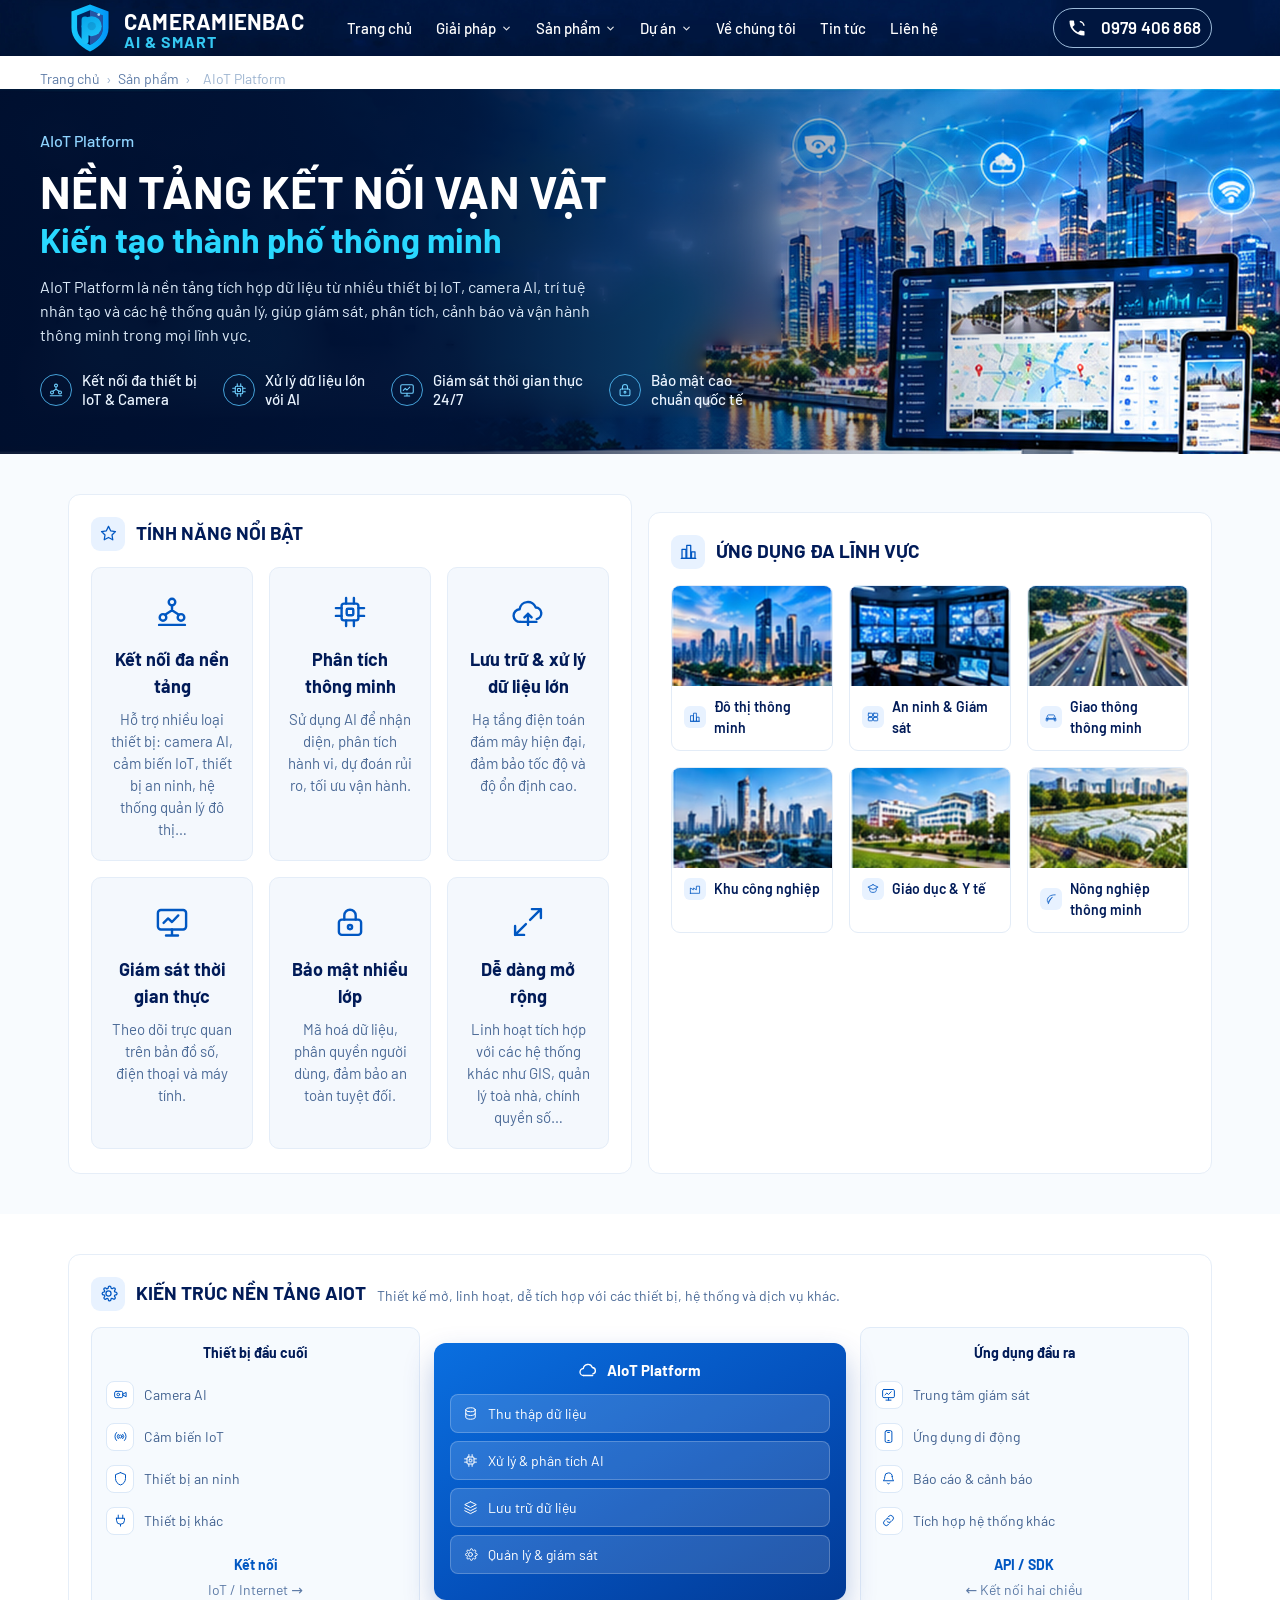
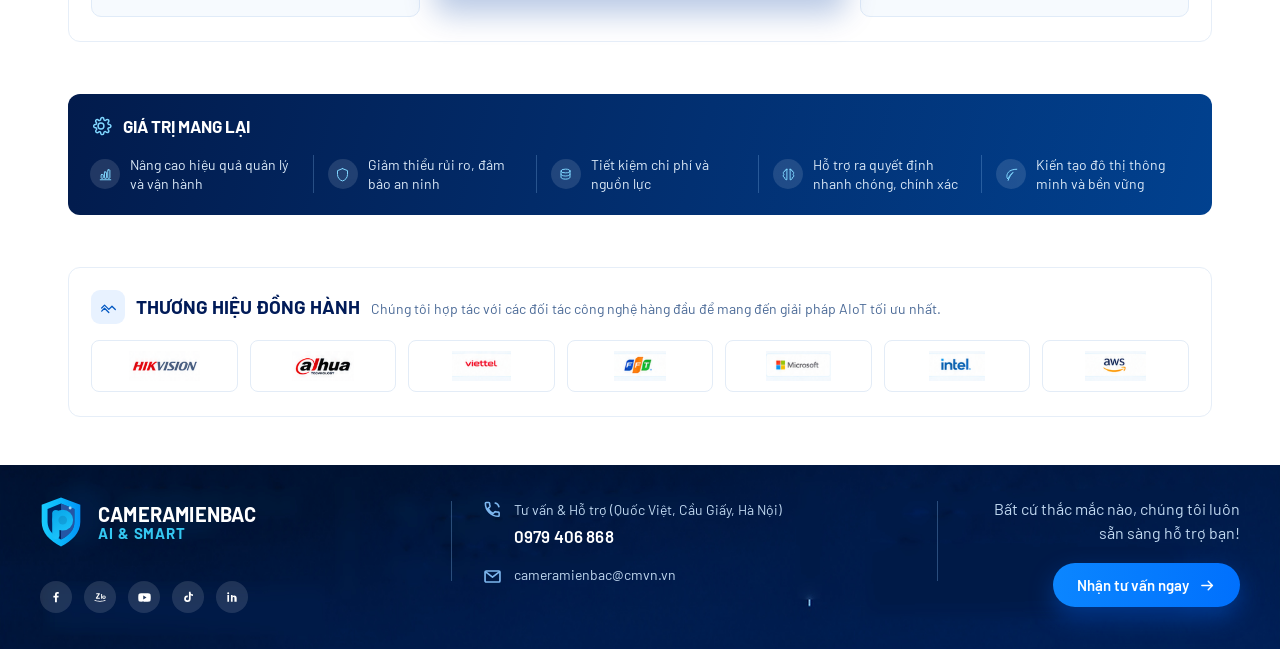
==== commit 4fab58d5: "feat(ui): hoàn thiện UI/UX toàn site - Nâng typography: base 13px -> 16px, sàn text >=14px, scale he" ====
--- a/aiot-platform.html
+++ b/aiot-platform.html
@@ -31,7 +31,7 @@
   </section>
   <section class="psec psec--tint">
     <div class="container">
-      <div class="grid" style="grid-template-columns:1.35fr 1fr;gap:18px;align-items:start">
+      <div class="grid grid--2">
         <div class="boxed">
           <div class="boxed__head"><i><svg viewBox="0 0 24 24" stroke="currentColor" fill="none" stroke-width="1.6" stroke-linecap="round" stroke-linejoin="round" aria-hidden="true"><path d="m12 3 2.7 5.6 6.1.9-4.4 4.3 1 6.1-5.4-2.9-5.4 2.9 1-6.1L3.2 9.5l6.1-.9L12 3Z"/></svg></i><h2>Tính năng nổi bật</h2></div>
       <div class="grid grid--3">
@@ -69,7 +69,7 @@
         </div>
         <div class="boxed">
           <div class="boxed__head"><i><svg viewBox="0 0 24 24" stroke="currentColor" fill="none" stroke-width="1.6" stroke-linecap="round" stroke-linejoin="round" aria-hidden="true"><path d="M2.8 20.6h18.4"/><rect x="3.8" y="9.4" width="5" height="11.2"/><rect x="9.8" y="4.4" width="5" height="16.2"/><rect x="15.8" y="12.4" width="4.4" height="8.2"/></svg></i><h2>Ứng dụng đa lĩnh vực</h2></div>
-          <div class="grid grid--3" style="gap:12px">
+          <div class="grid grid--3">
           <a class="app" href="lien-he.html">
             <span class="app__media"><img src="assets/images/iot-app-1.jpg" alt="Đô thị thông minh" loading="lazy"></span>
             <span class="app__cap"><i><svg viewBox="0 0 24 24" stroke="currentColor" fill="none" stroke-width="1.6" stroke-linecap="round" stroke-linejoin="round" aria-hidden="true"><path d="M2.8 20.6h18.4"/><rect x="3.8" y="9.4" width="5" height="11.2"/><rect x="9.8" y="4.4" width="5" height="16.2"/><rect x="15.8" y="12.4" width="4.4" height="8.2"/></svg></i>Đô thị thông minh</span>
@@ -113,7 +113,7 @@
             <li><i><svg viewBox="0 0 24 24" stroke="currentColor" fill="none" stroke-width="1.6" stroke-linecap="round" stroke-linejoin="round" aria-hidden="true"><path d="M12 2.6 4 5.8v6.1c0 5 3.4 9.2 8 10.4 4.6-1.2 8-5.4 8-10.4V5.8l-8-3.2Z"/></svg></i>Thiết bị an ninh</li>
             <li><i><svg viewBox="0 0 24 24" stroke="currentColor" fill="none" stroke-width="1.6" stroke-linecap="round" stroke-linejoin="round" aria-hidden="true"><path d="M8.4 3.4v5M15.6 3.4v5"/><path d="M5.6 8.4h12.8v3.2a6.4 6.4 0 0 1-12.8 0V8.4Z"/><path d="M12 18v3"/></svg></i>Thiết bị khác</li>
           </ul>
-          <p class="arch__link" style="margin-top:12px"><b>Kết nối</b>IoT / Internet →</p>
+          <p class="arch__link"><b>Kết nối</b>IoT / Internet →</p>
         </div>
         <div class="arch__core">
           <h3><svg viewBox="0 0 24 24" stroke="currentColor" fill="none" stroke-width="1.6" stroke-linecap="round" stroke-linejoin="round" aria-hidden="true"><path d="M6.8 18.6a4.2 4.2 0 0 1-.4-8.4 5.6 5.6 0 0 1 10.8-1.2 3.9 3.9 0 0 1 .6 7.7"/><path d="M6.8 18.6h10.8"/></svg>AIoT Platform</h3>
@@ -132,7 +132,7 @@
             <li><i><svg viewBox="0 0 24 24" stroke="currentColor" fill="none" stroke-width="1.6" stroke-linecap="round" stroke-linejoin="round" aria-hidden="true"><path d="M18 9a6 6 0 1 0-12 0c0 5.2-2.4 6.6-2.4 6.6h16.8S18 14.2 18 9Z"/><path d="M13.8 19.4a2 2 0 0 1-3.6 0"/></svg></i>Báo cáo &amp; cảnh báo</li>
             <li><i><svg viewBox="0 0 24 24" stroke="currentColor" fill="none" stroke-width="1.6" stroke-linecap="round" stroke-linejoin="round" aria-hidden="true"><path d="M9.6 13.4a4.2 4.2 0 0 0 6.4.5l2.6-2.6a4.3 4.3 0 0 0-6.1-6.1l-1.5 1.5"/><path d="M14.4 10.6a4.2 4.2 0 0 0-6.4-.5l-2.6 2.6a4.3 4.3 0 0 0 6.1 6.1l1.5-1.5"/></svg></i>Tích hợp hệ thống khác</li>
           </ul>
-          <p class="arch__link" style="margin-top:12px"><b>API / SDK</b>← Kết nối hai chiều</p>
+          <p class="arch__link"><b>API / SDK</b>← Kết nối hai chiều</p>
         </div>
       </div>
       </div>
--- a/assets/css/style.css
+++ b/assets/css/style.css
@@ -57,8 +57,8 @@
   background: var(--surface);
   color: var(--ink-body);
   font-family: var(--font-ui);
-  font-size: 13px;
-  line-height: 1.45;
+  font-size: 16px;
+  line-height: 1.5;
   -webkit-font-smoothing: antialiased;
   -moz-osx-font-smoothing: grayscale;
 }
@@ -110,7 +110,7 @@
 .brand {
   display: inline-flex;
   align-items: center;
-  gap: 13px;
+  gap: 14px;
   line-height: 1;
 }
 
@@ -130,7 +130,7 @@
 .brand__name {
   font-family: var(--font-display);
   font-weight: 700;
-  font-size: 18.4px;
+  font-size: 22px;
   line-height: 1;
   letter-spacing: .01em;
   color: #fff;
@@ -139,7 +139,7 @@
 .brand__sub {
   font-family: var(--font-display);
   font-weight: 700;
-  font-size: 13.2px;
+  font-size: 16px;
   line-height: 1;
   letter-spacing: .06em;
   color: #35c8f2;
@@ -177,7 +177,7 @@
   align-items: center;
   gap: 5px;
   padding: 20px 0 19px;
-  font-size: 12.4px;
+  font-size: 15px;
   font-weight: 500;
   color: #fdfdfe;
   white-space: nowrap;
@@ -214,13 +214,13 @@
   align-items: center;
   gap: 14px;
   flex: none;
-  height: 37px;
+  height: 40px;
   margin-left: auto;
   white-space: nowrap;
-  padding: 0 8px 0 11px;
+  padding: 0 10px 0 13px;
   border: 1.3px solid rgba(196, 228, 255, .8);
   border-radius: var(--radius-pill);
-  font-size: 15.2px;
+  font-size: 17px;
   font-weight: 600;
   letter-spacing: .01em;
   color: #fff;
@@ -261,7 +261,7 @@
 .nav-group__menu a {
   display: block;
   padding: 9px 18px;
-  font-size: 13px;
+  font-size: 15px;
   color: var(--ink-body);
 }
 
@@ -286,16 +286,16 @@
 }
 
 .hero .brand__mark { width: 49px; height: 59px; }
-.hero .brand__name { font-size: 19.8px; }
-.hero .brand__sub  { font-size: 15.5px; }
+.hero .brand__name { font-size: 24px; }
+.hero .brand__sub  { font-size: 18px; }
 .hero .brand { gap: 12px; }
 
 .hero__title {
   margin-top: 5px;
   font-family: var(--font-display);
   font-weight: 700;
-  font-size: 42.6px;
-  line-height: 51px;
+  font-size: 50px;
+  line-height: 59px;
   letter-spacing: 0;
   color: #fff;
   text-transform: uppercase;
@@ -309,15 +309,15 @@
 .hero__tags {
   display: flex;
   align-items: center;
-  gap: 11.5px;
+  gap: 12px;
   margin-top: 8px;
-  font-size: 14px;
+  font-size: 16px;
   font-weight: 600;
   letter-spacing: .005em;
   color: #fff;
 }
 
-.hero__tags li { display: flex; align-items: center; gap: 11.5px; }
+.hero__tags li { display: flex; align-items: center; gap: 12px; }
 
 .hero__tags li + li::before {
   content: "";
@@ -328,11 +328,11 @@
 }
 
 .hero__lead {
-  max-width: 412px;
+  max-width: 450px;
   margin-top: 14px;
-  font-size: 12.6px;
+  font-size: 15px;
   font-weight: 400;
-  line-height: 19px;
+  line-height: 22px;
   color: #fff;
 }
 
@@ -340,7 +340,7 @@
   display: flex;
   align-items: center;
   gap: 21px;
-  margin-top: 15.4px;
+  margin-top: 16px;
 }
 
 /* --------------------------------------------------------------------------
@@ -351,10 +351,10 @@
   align-items: center;
   justify-content: center;
   gap: 16px;
-  height: 49px;
-  padding: 0 22px;
+  height: 52px;
+  padding: 0 24px;
   border-radius: var(--radius-pill);
-  font-size: 14.2px;
+  font-size: 16px;
   font-weight: 600;
   white-space: nowrap;
   transition: transform .18s ease, box-shadow .18s ease, background-color .18s ease;
@@ -380,23 +380,22 @@
 
 .btn--ghost:hover { background: rgba(255, 255, 255, .12); }
 
-.btn--solid {
-  background: linear-gradient(97deg, #0b86ff 0%, #0070fd 100%);
-  color: #fff;
-  box-shadow: 0 10px 24px rgba(0, 92, 224, .42);
-}
-
+.btn--solid { background: linear-gradient(97deg, #0b86ff 0%, #0070fd 100%); color: #fff; box-shadow: 0 10px 24px rgba(0, 92, 224, .42); }
 .btn--solid:hover { transform: translateY(-2px); }
+
+.btn--sm { height: 36px; padding: 0 20px; font-size: 14px; gap: 10px; width: auto; margin-top: 20px; }
+
+.btn--xs { height: 32px; padding: 0 16px; font-size: 14px; gap: 8px; width: auto; margin-top: 12px; }
 
 /* --------------------------------------------------------------------------
    7. Problems ("Anh đang giải quyết bài toán nào?")
    -------------------------------------------------------------------------- */
-.problems { padding: 21px 0 29px; background: var(--surface); }
+.problems { padding: 24px 0 32px; background: var(--surface); }
 
 .section-title {
   font-family: var(--font-ui);
   font-weight: 700;
-  font-size: 29.6px;
+  font-size: 34px;
   line-height: 1.1;
   letter-spacing: 0;
   color: var(--ink-title);
@@ -406,15 +405,15 @@
 
 .problems__grid {
   display: grid;
-  grid-template-columns: 187fr 181fr 184fr 183fr 189fr;
-  gap: 11.5px;
-  margin-top: 20.4px;
+  grid-template-columns: repeat(5, 1fr);
+  gap: 12px;
+  margin-top: 20px;
 }
 
 .pcard {
   display: flex;
   flex-direction: column;
-  height: 283px;
+  height: 310px;
   border-radius: var(--radius-card);
   overflow: hidden;
   background: linear-gradient(134deg, #0049ad 0%, #0052b8 55%, #005ac9 100%);
@@ -458,7 +457,7 @@
   margin-top: 0;
   font-family: var(--font-display);
   font-weight: 700;
-  font-size: 15.5px;
+  font-size: 18px;
   line-height: 1;
   letter-spacing: 0;
   white-space: nowrap;
@@ -467,14 +466,14 @@
 
 .pcard__text {
   margin-top: 10px;
-  font-size: 11.5px;
+  font-size: 14px;
   font-weight: 400;
-  line-height: 17px;
+  line-height: 20px;
   color: #f2f8ff;
 }
 
-.pcard:nth-child(3) .pcard__text { width: 166px; }
-.pcard:nth-child(4) .pcard__text { width: 140px; }
+.pcard:nth-child(3) .pcard__text,
+.pcard:nth-child(4) .pcard__text { width: auto; }
 
 .pcard__go {
   position: absolute;
@@ -496,15 +495,16 @@
    8. Why us
    -------------------------------------------------------------------------- */
 .whyus {
-  height: 169px;
+  height: auto;
+  padding: 20px 0 28px;
   background: #0150b3 url("../images/whyus-bg.jpg") center / cover no-repeat;
 }
 
 .whyus__inner { padding-left: calc(var(--gutter) + 2px); }
 
 .whyus__title {
-  padding-top: 16.2px;
-  font-size: 22.5px;
+  padding-top: 16px;
+  font-size: 27px;
   font-weight: 600;
   line-height: 1;
   color: #fff;
@@ -512,8 +512,8 @@
 
 .whyus__grid {
   display: grid;
-  grid-template-columns: 22.37% 25.31% 25.83% 26.49%;
-  margin-top: 14.5px;
+  grid-template-columns: repeat(4, 1fr);
+  margin-top: 16px;
   margin-left: -2px;
 }
 
@@ -555,7 +555,7 @@
 .whyus__ring svg { width: 34px; height: 34px; }
 
 .whyus__label {
-  font-size: 14.2px;
+  font-size: 16px;
   font-weight: 600;
   color: #fff;
   text-align: center;
@@ -580,11 +580,11 @@
   width: 100%;
   max-width: var(--container);
   margin-inline: auto;
-  padding: 34.6px var(--gutter) 0 calc(var(--gutter) + 12px);
+  padding: 36px var(--gutter) 0 calc(var(--gutter) + 12px);
 }
 
 .solution__title {
-  font-size: 22.9px;
+  font-size: 27px;
   font-weight: 700;
   line-height: 1;
   color: var(--ink-title);
@@ -593,30 +593,30 @@
 .solution__text {
   max-width: 424px;
   margin-top: 17px;
-  font-size: 13.4px;
+  font-size: 16px;
   font-weight: 400;
-  line-height: 21.5px;
+  line-height: 24px;
   color: #17376f;
 }
 
 .solution__content .btn {
   width: 178px;
-  height: 42px;
+  height: 44px;
   margin-top: 17px;
   padding: 0;
   gap: 13px;
-  font-size: 13.4px;
+  font-size: 15px;
 }
 
 /* --------------------------------------------------------------------------
    10. Partners
    -------------------------------------------------------------------------- */
-.partners { padding: 10.2px 0 47px; background: var(--surface); }
+.partners { padding: 12px 0 48px; background: var(--surface); }
 
 .partners__inner { padding-left: calc(var(--gutter) + 11px); }
 
 .partners__title {
-  font-size: 17.6px;
+  font-size: 21px;
   font-weight: 700;
   line-height: 1;
   color: var(--ink-title);
@@ -624,14 +624,14 @@
 
 .partners__lead {
   margin-top: 6px;
-  font-size: 11.3px;
+  font-size: 14px;
   font-weight: 400;
   color: #3f5f92;
 }
 
 .partners__list {
   display: grid;
-  grid-template-columns: 182.5fr 203fr 185fr 185fr 201.5fr;
+  grid-template-columns: repeat(5, 1fr);
   align-items: center;
   margin-top: 16px;
 }
@@ -678,45 +678,47 @@
 
 .footer__inner {
   display: grid;
-  grid-template-columns: 235px 369px 1fr;
-  min-height: 164px;
-  padding-left: calc(var(--gutter) + 15px);
-}
-
-.footer__col { position: relative; padding-top: 26px; }
+  grid-template-columns: 1fr 1.2fr 0.8fr;
+  gap: 32px;
+  min-height: 172px;
+  padding: 32px 0 36px;
+  align-items: start;
+}
+
+.footer__col { position: relative; padding-top: 0; }
 
 .footer__col + .footer__col::before {
   content: "";
   position: absolute;
   left: 0;
-  top: 28px;
-  height: 77px;
-  border-left: 1px solid rgba(120, 175, 225, .45);
-}
-
-.footer__col--contact { padding-left: 37px; padding-top: 28.5px; }
-.footer__col--cta { padding-left: 57px; }
-
-.site-footer .brand { gap: 16px; margin-top: -5px; }
-.site-footer .brand__mark { width: 39px; height: 47px; }
-.site-footer .brand__name { font-size: 17.5px; }
-.site-footer .brand__sub  { font-size: 13.4px; }
+  top: 4px;
+  height: 80px;
+  border-left: 1px solid rgba(120, 175, 225, .35);
+}
+
+.footer__col--brand { padding-left: 0; }
+.footer__col--contact { padding-left: 32px; }
+.footer__col--cta { padding-left: 32px; text-align: right; }
+
+.site-footer .brand { gap: 16px; margin-top: 0; }
+.site-footer .brand__mark { width: 42px; height: 50px; }
+.site-footer .brand__name { font-size: 20px; }
+.site-footer .brand__sub  { font-size: 15px; }
 
 .footer__social {
   display: flex;
-  gap: 18.5px;
-  margin-top: 42px;
-  padding-left: 4px;
+  gap: 12px;
+  margin-top: 28px;
 }
 
 .footer__social a {
   display: inline-flex;
   align-items: center;
   justify-content: center;
-  width: 26px; height: 26px;
+  width: 32px; height: 32px;
   border-radius: 50%;
-  background: #fff;
-  color: #001336;
+  background: rgba(255, 255, 255, .12);
+  color: #fff;
   transition: transform .2s ease, background-color .2s ease;
 }
 
@@ -724,52 +726,55 @@
 
 .footer__row {
   display: flex;
-  gap: 18px;
-  margin-bottom: 7.5px;
-}
-
-.footer__row svg { flex: none; margin-top: 2px; color: #dbe9fa; }
+  align-items: flex-start;
+  gap: 12px;
+  margin-bottom: 14px;
+}
+
+.footer__row svg { flex: none; margin-top: 3px; color: #7eb8f0; }
 
 .footer__label {
-  font-size: 11.5px;
+  font-size: 14px;
   font-weight: 400;
-  line-height: 1.35;
-  color: #f2f7fd;
+  line-height: 1.4;
+  color: #c0d8f0;
 }
 
 .footer__phone {
   display: block;
-  margin-top: 2.5px;
-  font-size: 14.7px;
+  margin-top: 3px;
+  font-size: 17px;
   font-weight: 600;
   letter-spacing: .01em;
   color: #fff;
 }
 
 .footer__mail {
-  font-size: 12.5px;
+  font-size: 14px;
   font-weight: 400;
-  color: #f4f9fe;
+  color: #c0d8f0;
 }
 
 .footer__mail:hover { color: var(--cyan-300); }
 
 .footer__cta-text {
-  margin-top: -1.5px;
-  max-width: 266px;
-  font-size: 13.6px;
+  margin-top: 0;
+  max-width: 280px;
+  margin-left: auto;
+  font-size: 16px;
   font-weight: 400;
-  line-height: 21px;
-  color: #f4f9fe;
+  line-height: 24px;
+  color: #c0d8f0;
 }
 
 .footer__col--cta .btn {
-  width: 236px;
-  height: 42px;
-  margin-top: 15px;
-  padding: 0;
-  gap: 13px;
-  font-size: 13.4px;
+  width: auto;
+  height: 44px;
+  margin-top: 18px;
+  padding: 0 24px;
+  gap: 10px;
+  font-size: 15px;
+  margin-left: auto;
 }
 
 /* --------------------------------------------------------------------------
@@ -831,9 +836,11 @@
   .whyus__item { --nudge: 0; }
   .whyus__item:nth-child(odd)::before { display: none; }
 
-  .footer__inner { grid-template-columns: 1fr 1fr; gap: 24px 0; }
-  .footer__col--cta { grid-column: 1 / -1; padding-left: 0; }
+  .footer__inner { grid-template-columns: 1fr 1fr; gap: 28px 0; padding: 28px 0 32px; }
+  .footer__col--cta { grid-column: 1 / -1; padding-left: 0; text-align: left; }
   .footer__col--cta::before { display: none; }
+  .footer__cta-text { margin-left: 0; }
+  .footer__col--cta .btn { margin-left: 0; }
 
   .solution__panel {
     height: auto;
@@ -854,7 +861,7 @@
 
 @media (max-width: 719px) {
   .header__phone {
-    width: 37px;
+    width: 40px;
     padding: 0;
     justify-content: center;
     gap: 0;
@@ -866,8 +873,8 @@
 
   .hero__inner { padding: 24px var(--gutter) 34px; min-height: 0; }
   .hero { min-height: 0; }
-  .hero__title { font-size: 30px; line-height: 36px; }
-  .hero__tags { flex-wrap: wrap; gap: 8px 13px; }
+  .hero__title { font-size: 36px; line-height: 42px; }
+  .hero__tags { flex-wrap: wrap; gap: 8px 14px; }
   .hero__actions { flex-wrap: wrap; gap: 12px; }
 
   .problems__grid { grid-template-columns: 1fr; }
@@ -882,9 +889,12 @@
   .partners__list { grid-template-columns: repeat(2, 1fr); gap: 22px 0; }
   .partners__item:nth-child(odd)::before { display: none; }
 
-  .footer__inner { grid-template-columns: 1fr; padding-left: var(--gutter); }
+  .footer__inner { grid-template-columns: 1fr; gap: 24px; padding: 24px 0 28px; }
   .footer__col + .footer__col::before { display: none; }
   .footer__col--contact { padding-left: 0; }
+  .footer__col--cta { text-align: left; }
+  .footer__cta-text { margin-left: 0; }
+  .footer__col--cta .btn { margin-left: 0; }
 
   .solution__content { padding: 26px var(--gutter) 0; max-width: none; }
 }
@@ -927,7 +937,7 @@
 .phero__inner > * { max-width: 760px; }
 
 .phero__eyebrow {
-  font-size: 14px;
+  font-size: 16px;
   font-weight: 500;
   color: #8fd4ff;
 }
@@ -936,7 +946,7 @@
 
 .phero__title {
   margin-top: 12px;
-  font-size: 40px;
+  font-size: 46px;
   font-weight: 700;
   line-height: 1.12;
   text-transform: uppercase;
@@ -946,16 +956,16 @@
 .phero__title span {
   display: block;
   margin-top: 4px;
-  font-size: 30px;
+  font-size: 34px;
   text-transform: none;
   color: var(--cyan-400);
 }
 
 .phero__lead {
-  max-width: 520px;
+  max-width: 560px;
   margin-top: 16px;
-  font-size: 14px;
-  line-height: 22px;
+  font-size: 16px;
+  line-height: 24px;
   color: #dceaf8;
 }
 
@@ -970,7 +980,7 @@
   display: flex;
   align-items: center;
   gap: 10px;
-  font-size: 12.5px;
+  font-size: 15px;
   line-height: 1.3;
   font-weight: 500;
   color: #eaf4ff;
@@ -990,14 +1000,14 @@
 .phero__badge svg { width: 16px; height: 16px; }
 
 /* --- generic section ---------------------------------------------------- */
-.psec { padding: 38px 0 6px; background: var(--surface); }
-.psec--tint { background: var(--surface-tint); padding-bottom: 38px; }
-.psec--last { padding-bottom: 44px; }
+.psec { padding: 40px 0 12px; background: var(--surface); }
+.psec--tint { background: var(--surface-tint); padding-bottom: 40px; }
+.psec--last { padding-bottom: 48px; }
 
 .psec__head { margin-bottom: 20px; }
 
 .psec__title {
-  font-size: 26px;
+  font-size: 30px;
   font-weight: 700;
   line-height: 1.2;
   color: var(--ink-title);
@@ -1005,8 +1015,8 @@
 
 .psec__lead {
   margin-top: 8px;
-  font-size: 13px;
-  line-height: 20px;
+  font-size: 16px;
+  line-height: 24px;
   color: #40608f;
 }
 
@@ -1042,15 +1052,15 @@
 
 .fcard__title {
   margin-top: 10px;
-  font-size: 15px;
+  font-size: 18px;
   font-weight: 700;
   color: var(--ink-title);
 }
 
 .fcard__text {
   margin-top: 8px;
-  font-size: 12.5px;
-  line-height: 19px;
+  font-size: 15px;
+  line-height: 22px;
   color: #4b6a97;
 }
 
@@ -1088,19 +1098,26 @@
 .mcard__badge svg { width: 17px; height: 17px; }
 
 .mcard__title {
-  font-size: 14.5px;
+  font-size: 17px;
   font-weight: 700;
   color: var(--ink-title);
 }
 
+.mcard__subtitle {
+  margin-top: 8px;
+  font-size: 14px;
+  line-height: 20px;
+  color: #4b6a97;
+}
+
 .mcard__list { margin-top: 10px; }
 
 .mcard__list li {
   position: relative;
   padding-left: 20px;
   margin-bottom: 6px;
-  font-size: 12.5px;
-  line-height: 18px;
+  font-size: 15px;
+  line-height: 21px;
   color: #40608f;
 }
 
@@ -1120,7 +1137,7 @@
   align-items: center;
   gap: 8px;
   margin-top: 12px;
-  font-size: 12.5px;
+  font-size: 15px;
   font-weight: 600;
   color: var(--blue-600);
 }
@@ -1155,8 +1172,8 @@
 .tile__media img { width: 100%; height: 100%; object-fit: cover; }
 
 .tile__cap { display: block; padding: 9px 12px 11px; color: #fff; }
-.tile__cap b { display: block; font-size: 13px; font-weight: 700; }
-.tile__cap span { display: block; margin-top: 3px; font-size: 11.5px; line-height: 16px; color: #d8e9ff; }
+.tile__cap b { display: block; font-size: 15px; font-weight: 700; }
+.tile__cap span { display: block; margin-top: 3px; font-size: 14px; line-height: 19px; color: #d8e9ff; }
 
 /* --- project / field card ------------------------------------------------ */
 .pj {
@@ -1171,14 +1188,14 @@
 .pj__media { aspect-ratio: 16 / 10; overflow: hidden; background: #dce7f4; }
 .pj__media img { width: 100%; height: 100%; object-fit: cover; }
 .pj__body { padding: 10px 12px 12px; }
-.pj__title { font-size: 12.5px; font-weight: 600; color: var(--ink-title); }
+.pj__title { font-size: 15px; font-weight: 600; color: var(--ink-title); }
 
 .pj__meta {
   display: flex;
   align-items: center;
   gap: 5px;
   margin-top: 6px;
-  font-size: 11.5px;
+  font-size: 14px;
   color: #5c7aa6;
 }
 
@@ -1212,7 +1229,7 @@
 .cta-band__body { flex: 1 1 340px; }
 
 .cta-band__title {
-  font-size: 22px;
+  font-size: 26px;
   font-weight: 700;
   line-height: 1.2;
   text-transform: uppercase;
@@ -1221,7 +1238,7 @@
 
 .cta-band__title em { font-style: normal; color: var(--cyan-400); }
 
-.cta-band__text { margin-top: 7px; font-size: 13px; color: #d9e8f8; }
+.cta-band__text { margin-top: 7px; font-size: 16px; color: #d9e8f8; }
 
 .cta-band__points {
   display: flex;
@@ -1234,7 +1251,7 @@
   display: flex;
   align-items: center;
   gap: 8px;
-  font-size: 12px;
+  font-size: 14px;
   color: #e6f1fc;
 }
 
@@ -1250,7 +1267,7 @@
 }
 
 .cta-band__points svg { width: 13px; height: 13px; }
-.cta-band .btn { flex: none; width: auto; height: 42px; padding: 0 22px; font-size: 13px; gap: 10px; }
+.cta-band .btn { flex: none; width: auto; height: 44px; padding: 0 24px; font-size: 15px; gap: 10px; }
 
 /* --- split panel (dark card with photo) ---------------------------------- */
 .split {
@@ -1278,8 +1295,9 @@
 
 .split__panel > * { position: relative; }
 
-.split__title { font-size: 22px; font-weight: 700; line-height: 1.2; }
-.split__text { max-width: 330px; margin-top: 10px; font-size: 12.5px; line-height: 20px; color: #cfe2f7; }
+.split__title { font-size: 26px; font-weight: 700; line-height: 1.2; }
+.split__title--sm { font-size: 20px; }
+.split__text { max-width: 360px; margin-top: 10px; font-size: 15px; line-height: 23px; color: #cfe2f7; }
 
 .steps {
   display: flex;
@@ -1289,7 +1307,7 @@
   flex-wrap: wrap;
 }
 
-.steps li { width: 82px; text-align: center; font-size: 11.5px; line-height: 15px; color: #dceaf8; }
+.steps li { width: 82px; text-align: center; font-size: 14px; line-height: 18px; color: #dceaf8; }
 
 .steps li i {
   display: flex;
@@ -1332,13 +1350,13 @@
 }
 
 .course__icon svg { width: 20px; height: 20px; }
-.course__title { font-size: 13px; font-weight: 700; color: var(--ink-title); }
+.course__title { font-size: 15px; font-weight: 700; color: var(--ink-title); }
 
 .tagrow { display: flex; gap: 6px; margin-top: 6px; flex-wrap: wrap; }
 
 .tag {
-  padding: 2px 8px;
-  font-size: 10.5px;
+  padding: 3px 10px;
+  font-size: 14px;
   font-weight: 500;
   border-radius: 999px;
   background: #e8f2ff;
@@ -1346,7 +1364,7 @@
 }
 
 .tag--warn { background: #fff0dd; color: #a35b0b; }
-.course__text { margin-top: 8px; font-size: 11.5px; line-height: 17px; color: #4b6a97; }
+.course__text { margin-top: 8px; font-size: 14px; line-height: 20px; color: #4b6a97; }
 
 /* --- quote card ---------------------------------------------------------- */
 .quote {
@@ -1356,13 +1374,13 @@
   border-radius: 10px;
 }
 
-.quote__mark { font-size: 20px; line-height: 1; color: var(--blue-500); }
-.quote__text { margin-top: 6px; font-size: 12px; line-height: 18px; color: #35527f; }
+.quote__mark { font-size: 24px; line-height: 1; color: var(--blue-500); }
+.quote__text { margin-top: 6px; font-size: 14px; line-height: 21px; color: #35527f; }
 
 .quote__by { display: flex; align-items: center; gap: 10px; margin-top: 12px; }
 .quote__by img { width: 40px; height: 40px; border-radius: 8px; object-fit: cover; flex: none; }
-.quote__by b { display: block; font-size: 12px; color: var(--ink-title); }
-.quote__by span { display: block; font-size: 11px; color: #5c7aa6; }
+.quote__by b { display: block; font-size: 14px; color: var(--ink-title); }
+.quote__by span { display: block; font-size: 14px; color: #5c7aa6; }
 
 /* --- product band -------------------------------------------------------- */
 .pband {
@@ -1382,8 +1400,8 @@
   padding: 24px 26px;
 }
 
-.pband__title { font-size: 22px; font-weight: 700; }
-.pband__text { max-width: 420px; margin-top: 8px; font-size: 12.5px; line-height: 19px; color: #d5e7fb; }
+.pband__title { font-size: 26px; font-weight: 700; }
+.pband__text { max-width: 420px; margin-top: 8px; font-size: 15px; line-height: 22px; color: #d5e7fb; }
 
 .pband__logos { display: flex; flex-wrap: wrap; gap: 10px; margin-top: 16px; }
 
@@ -1400,7 +1418,7 @@
 .pband__logos img { height: 20px; width: auto; }
 .pband__art { position: relative; }
 .pband__art img { width: 100%; border-radius: 10px; }
-.pband__inner .btn { margin-top: 14px; }
+.pband__inner .btn { margin-top: 14px; height: 38px; padding: 0 22px; font-size: 14px; gap: 10px; width: auto; }
 
 /* --- numbered heading ---------------------------------------------------- */
 .psec__title em {
@@ -1422,8 +1440,8 @@
 .dcard:hover { transform: translateY(-3px); box-shadow: 0 14px 26px rgba(0,46,120,.12); }
 .dcard__media { height: 68px; display: flex; align-items: center; justify-content: center; }
 .dcard__media img { max-height: 100%; width: auto; }
-.dcard__title { margin-top: 8px; font-size: 12.5px; font-weight: 700; color: var(--blue-600); }
-.dcard__text { margin-top: 5px; font-size: 11px; line-height: 16px; color: #5c7aa6; }
+.dcard__title { margin-top: 8px; font-size: 15px; font-weight: 700; color: var(--blue-600); }
+.dcard__text { margin-top: 5px; font-size: 14px; line-height: 20px; color: #5c7aa6; }
 
 /* --- software card ------------------------------------------------------- */
 .scard {
@@ -1438,22 +1456,22 @@
 
 .scard__media { width: 82px; flex: none; }
 .scard__media img { width: 100%; border-radius: 6px; }
-.scard b { display: block; font-size: 13px; color: var(--ink-title); }
-.scard span { display: block; margin-top: 4px; font-size: 11.5px; color: #5c7aa6; }
+.scard b { display: block; font-size: 15px; color: var(--ink-title); }
+.scard span { display: block; margin-top: 4px; font-size: 14px; color: #5c7aa6; }
 
 .scard__meta {
   display: flex;
   align-items: center;
   gap: 6px;
   margin-top: 8px;
-  font-size: 11px;
+  font-size: 14px;
   color: #40608f;
 }
 
 .scard__meta svg { width: 13px; height: 13px; color: var(--blue-600); }
 
 /* --- breadcrumb ---------------------------------------------------------- */
-.crumb { padding: 12px 0 0; font-size: 12px; color: #5c7aa6; }
+.crumb { padding: 12px 0 0; font-size: 14px; color: #5c7aa6; }
 .crumb a:hover { color: var(--blue-600); text-decoration: underline; }
 .crumb span { margin: 0 6px; color: #9db4d0; }
 
@@ -1463,16 +1481,16 @@
   .grid--4 { grid-template-columns: repeat(2, 1fr); }
   .split { grid-template-columns: 1fr; }
   .pband__inner { grid-template-columns: 1fr; }
-  .phero__title { font-size: 32px; }
-  .phero__title span { font-size: 24px; }
+  .phero__title { font-size: 38px; }
+  .phero__title span { font-size: 28px; }
 }
 
 @media (max-width: 719px) {
   .grid--2, .grid--3, .grid--4, .grid--5, .grid--6 { grid-template-columns: 1fr; }
   .phero__inner { padding: 28px 0 32px; }
-  .phero__title { font-size: 26px; }
-  .phero__title span { font-size: 19px; }
-  .psec__title { font-size: 21px; }
+  .phero__title { font-size: 30px; }
+  .phero__title span { font-size: 22px; }
+  .psec__title { font-size: 25px; }
   .cta-band__inner { gap: 20px; }
   .cta-band .btn { width: 100%; }
 }
@@ -1489,6 +1507,15 @@
 
 .mcard__title span svg { width: 18px; height: 18px; }
 
+.mcard__icon-inline {
+  display: inline-flex;
+  vertical-align: -4px;
+  width: 18px;
+  height: 18px;
+  margin-right: 6px;
+  color: var(--blue-600);
+}
+
 @media (max-width: 719px) {
   .steps { justify-content: flex-start; gap: 14px; }
   .steps .steps__plus { display: none; }
@@ -1526,7 +1553,7 @@
   align-items: center;
   gap: 9px;
   margin-bottom: 14px;
-  font-size: 14px;
+  font-size: 16px;
   font-weight: 700;
   text-transform: uppercase;
   color: var(--ink-title);
@@ -1536,7 +1563,7 @@
 
 .aside-card h4 {
   margin: 0 0 9px;
-  font-size: 12.5px;
+  font-size: 15px;
   font-weight: 600;
   color: var(--ink-title);
 }
@@ -1549,7 +1576,7 @@
   align-items: center;
   gap: 9px;
   padding: 5px 0;
-  font-size: 12.5px;
+  font-size: 15px;
   color: #40608f;
   cursor: pointer;
 }
@@ -1581,12 +1608,12 @@
 .field textarea {
   width: 100%;
   font: inherit;
-  font-size: 12.5px;
+  font-size: 15px;
   color: var(--ink-title);
   background: #fff;
   border: 1px solid #d8e4f2;
   border-radius: 7px;
-  padding: 9px 11px;
+  padding: 10px 12px;
 }
 
 .field select { appearance: none; padding-right: 30px; background-image: none; }
@@ -1607,7 +1634,7 @@
 .field select:focus,
 .field textarea:focus { outline: none; border-color: var(--blue-500); box-shadow: 0 0 0 3px rgba(11,124,255,.14); }
 
-.aside-card .btn { width: 100%; height: 38px; font-size: 13px; margin-top: 4px; }
+.aside-card .btn { width: 100%; height: 40px; font-size: 15px; margin-top: 4px; }
 
 /* --- section header with side link --------------------------------------- */
 .psec__head--row {
@@ -1642,11 +1669,11 @@
   display: inline-flex;
   align-items: center;
   gap: 7px;
-  height: 26px;
-  padding: 0 11px;
+  height: 28px;
+  padding: 0 12px;
   border-radius: 999px;
   background: rgba(2, 26, 66, .82);
-  font-size: 11.5px;
+  font-size: 14px;
   font-weight: 500;
   color: #fff;
 }
@@ -1654,19 +1681,19 @@
 .prj__tag svg { width: 13px; height: 13px; }
 
 .prj__body { flex: 1; display: flex; flex-direction: column; padding: 13px 14px 15px; }
-.prj__title { font-size: 13.5px; font-weight: 700; color: var(--ink-title); }
+.prj__title { font-size: 16px; font-weight: 700; color: var(--ink-title); }
 
 .prj__loc {
   display: flex;
   align-items: center;
   gap: 5px;
   margin-top: 6px;
-  font-size: 11.5px;
+  font-size: 14px;
   color: #5c7aa6;
 }
 
 .prj__loc svg { width: 12px; height: 12px; flex: none; color: var(--blue-500); }
-.prj__text { margin-top: 9px; font-size: 12px; line-height: 18px; color: #4b6a97; }
+.prj__text { margin-top: 9px; font-size: 14px; line-height: 21px; color: #4b6a97; }
 
 .prj__stats {
   display: flex;
@@ -1681,8 +1708,8 @@
   display: flex;
   align-items: center;
   gap: 6px;
-  font-size: 10px;
-  line-height: 13px;
+  font-size: 14px;
+  line-height: 18px;
   color: #40608f;
   white-space: nowrap;
 }
@@ -1703,9 +1730,9 @@
 
 .prj__body .btn {
   width: 100%;
-  height: 34px;
+  height: 38px;
   margin-top: auto;
-  font-size: 12.5px;
+  font-size: 15px;
   background: #f1f7ff;
   border: 1px solid #d5e5f8;
   color: var(--blue-600);
@@ -1724,9 +1751,9 @@
   color: #fff;
 }
 
-.promo h3 { font-size: 16px; font-weight: 700; line-height: 1.25; text-transform: uppercase; }
-.promo p { margin-top: 8px; font-size: 12px; line-height: 18px; color: #d3e5fa; }
-.promo .btn { width: auto; height: 34px; padding: 0 16px; margin-top: 14px; font-size: 12.5px; }
+.promo h3 { font-size: 19px; font-weight: 700; line-height: 1.25; text-transform: uppercase; }
+.promo p { margin-top: 8px; font-size: 14px; line-height: 21px; color: #d3e5fa; }
+.promo .btn { width: auto; height: 38px; padding: 0 18px; margin-top: 14px; font-size: 15px; }
 
 /* --- stats band ---------------------------------------------------------- */
 .stats-band {
@@ -1754,8 +1781,8 @@
 .stats-band__lead { display: flex; align-items: center; gap: 14px; flex: 1 1 280px; }
 .stats-band__lead > i { display: inline-flex; color: #6fd0ff; }
 .stats-band__lead > i svg { width: 38px; height: 38px; }
-.stats-band__lead h2 { font-size: 19px; font-weight: 700; text-transform: uppercase; }
-.stats-band__lead p { margin-top: 4px; font-size: 12.5px; color: #cfe2f7; }
+.stats-band__lead h2 { font-size: 22px; font-weight: 700; text-transform: uppercase; }
+.stats-band__lead p { margin-top: 4px; font-size: 15px; color: #cfe2f7; }
 
 .stats-band__list { display: flex; gap: 24px; flex-wrap: wrap; }
 .stats-band__list li { display: flex; align-items: center; gap: 10px; }
@@ -1772,9 +1799,9 @@
 }
 
 .stats-band__list svg { width: 16px; height: 16px; }
-.stats-band__list b { display: block; font-size: 20px; font-weight: 700; line-height: 1.1; }
-.stats-band__list span { display: block; font-size: 11.5px; color: #cfe2f7; }
-.stats-band .btn { flex: none; width: auto; height: 40px; padding: 0 22px; font-size: 13px; }
+.stats-band__list b { display: block; font-size: 24px; font-weight: 700; line-height: 1.1; }
+.stats-band__list span { display: block; font-size: 14px; color: #cfe2f7; }
+.stats-band .btn { flex: none; width: auto; height: 44px; padding: 0 24px; font-size: 15px; }
 
 /* --- contact page -------------------------------------------------------- */
 .contact-grid { display: grid; grid-template-columns: 1fr 1.08fr; gap: 20px; align-items: start; }
@@ -1802,8 +1829,9 @@
 }
 
 .panel__head > i svg { width: 21px; height: 21px; }
-.panel__head h2 { font-size: 20px; font-weight: 700; text-transform: uppercase; color: var(--ink-title); }
-.panel__head p { margin-top: 3px; font-size: 12.5px; color: #4b6a97; }
+.panel__head h2 { font-size: 23px; font-weight: 700; text-transform: uppercase; color: var(--ink-title); }
+.panel__head p { margin-top: 3px; font-size: 15px; color: #4b6a97; }
+.panel__subtitle { font-size: 16px; font-weight: 700; color: var(--blue-600); text-transform: none; }
 
 .clist li { display: flex; align-items: flex-start; gap: 13px; padding: 9px 0; }
 
@@ -1819,14 +1847,14 @@
 }
 
 .clist svg { width: 17px; height: 17px; }
-.clist b { display: block; font-size: 14px; font-weight: 700; color: var(--ink-title); }
-.clist span { display: block; margin-top: 2px; font-size: 12px; color: #5c7aa6; }
+.clist b { display: block; font-size: 16px; font-weight: 700; color: var(--ink-title); }
+.clist span { display: block; margin-top: 2px; font-size: 14px; color: #5c7aa6; }
 .clist a:hover b { color: var(--blue-600); }
 
 .hr { height: 1px; margin: 16px 0; background: #e6eef8; border: 0; }
 
 .social-row { display: flex; gap: 16px; margin-top: 4px; }
-.social-row li { display: flex; flex-direction: column; align-items: center; text-align: center; font-size: 11px; color: #5c7aa6; }
+.social-row li { display: flex; flex-direction: column; align-items: center; text-align: center; font-size: 14px; color: #5c7aa6; }
 
 .social-row a {
   display: inline-flex;
@@ -1866,8 +1894,8 @@
 
 .field__label {
   position: absolute;
-  left: 40px; top: 8px;
-  font-size: 11.5px;
+  left: 40px; top: 9px;
+  font-size: 14px;
   font-weight: 600;
   color: var(--ink-title);
   pointer-events: none;
@@ -1875,9 +1903,9 @@
 
 .field__label span { color: #e0332f; }
 .field textarea { min-height: 116px; resize: vertical; }
-.form-note { display: flex; align-items: center; justify-content: center; gap: 8px; margin-top: 12px; font-size: 12px; color: #4b6a97; }
+.form-note { display: flex; align-items: center; justify-content: center; gap: 8px; margin-top: 12px; font-size: 14px; color: #4b6a97; }
 .form-note svg { width: 16px; height: 16px; color: var(--blue-600); }
-.panel .btn--solid { width: 100%; height: 46px; font-size: 15px; margin-top: 4px; }
+.panel .btn--solid { width: 100%; height: 50px; font-size: 17px; margin-top: 4px; }
 
 /* --- slogan band --------------------------------------------------------- */
 .slogan {
@@ -1905,9 +1933,9 @@
 
 .slogan__inner .brand { flex: none; }
 .slogan__body { flex: 1 1 320px; }
-.slogan__title { font-size: 21px; font-weight: 600; font-style: italic; }
+.slogan__title { font-size: 24px; font-weight: 600; font-style: italic; }
 .slogan__points { display: flex; flex-wrap: wrap; gap: 8px 24px; margin-top: 12px; }
-.slogan__points li { display: flex; align-items: center; gap: 8px; font-size: 12.5px; color: #dceaf8; }
+.slogan__points li { display: flex; align-items: center; gap: 8px; font-size: 15px; color: #dceaf8; }
 .slogan__points svg { width: 18px; height: 18px; color: #7fd6ff; }
 
 /* --- about page ---------------------------------------------------------- */
@@ -1921,28 +1949,29 @@
   border-radius: 10px;
 }
 
-.stat b { display: block; font-size: 30px; font-weight: 700; line-height: 1; color: var(--blue-600); }
-.stat span { display: block; margin-top: 7px; font-size: 12.5px; color: #4b6a97; }
+.stat b { display: block; font-size: 36px; font-weight: 700; line-height: 1; color: var(--blue-600); }
+.stat span { display: block; margin-top: 7px; font-size: 15px; color: #4b6a97; }
 
 .timeline { position: relative; padding-left: 22px; }
 .timeline::before { content: ""; position: absolute; left: 5px; top: 6px; bottom: 6px; width: 2px; background: #d7e6f7; }
 .timeline li { position: relative; padding-bottom: 18px; }
 .timeline li::before { content: ""; position: absolute; left: -21px; top: 4px; width: 12px; height: 12px; border-radius: 50%; background: var(--blue-600); box-shadow: 0 0 0 3px #dbeafe; }
-.timeline b { display: block; font-size: 14px; color: var(--ink-title); }
-.timeline p { margin-top: 4px; font-size: 12.5px; line-height: 19px; color: #4b6a97; }
+.timeline b { display: block; font-size: 16px; color: var(--ink-title); }
+.timeline p { margin-top: 4px; font-size: 15px; line-height: 22px; color: #4b6a97; }
 
 .person { text-align: center; }
 .person__avatar {
-  width: 88px; height: 88px;
-  margin: 0 auto 10px;
+  width: 96px; height: 96px;
+  margin: 0 auto 12px;
   border-radius: 50%;
   display: flex; align-items: center; justify-content: center;
   background: linear-gradient(140deg, #d9ecff, #eaf4ff);
   color: var(--blue-600);
-}
-.person__avatar svg { width: 40px; height: 40px; }
-.person b { display: block; font-size: 13.5px; color: var(--ink-title); }
-.person span { display: block; margin-top: 3px; font-size: 12px; color: #5c7aa6; }
+  overflow: hidden;
+}
+.person__avatar svg { width: 44px; height: 44px; flex-shrink: 0; }
+.person b { display: block; font-size: 16px; color: var(--ink-title); }
+.person span { display: block; margin-top: 4px; font-size: 14px; color: #5c7aa6; }
 
 /* --- news ---------------------------------------------------------------- */
 .news {
@@ -1960,15 +1989,15 @@
 .news__media img { width: 100%; height: 100%; object-fit: cover; }
 .news__body { flex: 1; display: flex; flex-direction: column; padding: 13px 15px 16px; }
 
-.news__meta { display: flex; align-items: center; gap: 8px; font-size: 11px; color: #5c7aa6; }
+.news__meta { display: flex; align-items: center; gap: 8px; font-size: 14px; color: #5c7aa6; }
 .news__meta .tag { padding: 2px 8px; }
-.news__title { margin-top: 8px; font-size: 14px; font-weight: 700; line-height: 1.3; color: var(--ink-title); }
-.news__text { margin-top: 7px; font-size: 12px; line-height: 18px; color: #4b6a97; }
+.news__title { margin-top: 8px; font-size: 17px; font-weight: 700; line-height: 1.3; color: var(--ink-title); }
+.news__text { margin-top: 7px; font-size: 14px; line-height: 21px; color: #4b6a97; }
 .news .link-more { margin-top: auto; padding-top: 12px; }
 
 .news--wide { flex-direction: row; }
 .news--wide .news__media { flex: 0 0 46%; aspect-ratio: auto; }
-.news--wide .news__title { font-size: 18px; }
+.news--wide .news__title { font-size: 21px; }
 .news--wide .news__body { padding: 18px 20px 20px; }
 
 /* --- responsive ---------------------------------------------------------- */
@@ -2022,7 +2051,7 @@
 
 .boxed__head > i svg { width: 19px; height: 19px; }
 .boxed__head h2 { font-size: 19px; font-weight: 700; text-transform: uppercase; color: var(--ink-title); }
-.boxed__head p { margin-top: 3px; font-size: 12.5px; color: #4b6a97; text-transform: none; font-weight: 400; }
+.boxed__head p { margin-top: 3px; font-size: 14px; color: #4b6a97; text-transform: none; font-weight: 400; }
 
 /* --- app tile (image + caption row with icon) ---------------------------- */
 .app {
@@ -2042,8 +2071,8 @@
   display: flex;
   align-items: center;
   gap: 8px;
-  padding: 9px 10px 11px;
-  font-size: 11.5px;
+  padding: 10px 12px 12px;
+  font-size: 14px;
   font-weight: 600;
   color: var(--ink-title);
 }
@@ -2073,7 +2102,7 @@
 
 .arch__col h3 {
   margin-bottom: 11px;
-  font-size: 12.5px;
+  font-size: 14px;
   font-weight: 700;
   text-align: center;
   color: var(--ink-title);
@@ -2084,7 +2113,7 @@
   align-items: center;
   gap: 10px;
   padding: 7px 0;
-  font-size: 12px;
+  font-size: 14px;
   color: #40608f;
 }
 
@@ -2129,7 +2158,7 @@
   gap: 10px;
   margin-bottom: 8px;
   padding: 8px 12px;
-  font-size: 12px;
+  font-size: 14px;
   background: rgba(255,255,255,.14);
   border: 1px solid rgba(255,255,255,.22);
   border-radius: 8px;
@@ -2137,8 +2166,8 @@
 
 .arch__core li svg { width: 15px; height: 15px; flex: none; }
 
-.arch__link { text-align: center; font-size: 11px; color: #5c7aa6; }
-.arch__link b { display: block; margin-bottom: 4px; color: var(--blue-600); font-size: 11.5px; }
+.arch__link { text-align: center; font-size: 14px; color: #5c7aa6; margin-top: 12px; }
+.arch__link b { display: block; margin-bottom: 4px; color: var(--blue-600); font-size: 14px; }
 
 /* --- value band ---------------------------------------------------------- */
 .value-band {
@@ -2160,8 +2189,8 @@
   display: flex;
   align-items: center;
   gap: 10px;
-  font-size: 11.5px;
-  line-height: 16px;
+  font-size: 14px;
+  line-height: 19px;
   color: #dceaf8;
 }
 
@@ -2223,8 +2252,8 @@
 }
 
 .svc__icon svg { width: 24px; height: 24px; }
-.svc h3 { font-size: 14.5px; font-weight: 700; color: var(--ink-title); }
-.svc p { margin-top: 7px; font-size: 12px; line-height: 18px; color: #4b6a97; }
+.svc h3 { font-size: 15px; font-weight: 700; color: var(--ink-title); }
+.svc p { margin-top: 7px; font-size: 14px; line-height: 20px; color: #4b6a97; }
 
 /* --- mini stats ---------------------------------------------------------- */
 .mini-stats { display: grid; grid-template-columns: repeat(4, 1fr); gap: 12px; margin-top: 18px; }
@@ -2237,13 +2266,13 @@
 }
 
 .mini-stats b { display: block; font-size: 23px; font-weight: 700; line-height: 1; color: var(--blue-600); }
-.mini-stats span { display: block; margin-top: 6px; font-size: 11px; line-height: 15px; color: #4b6a97; }
+.mini-stats span { display: block; margin-top: 6px; font-size: 14px; line-height: 19px; color: #4b6a97; }
 
 /* --- use case (plain image + text) --------------------------------------- */
 .ucase__media { display: block; aspect-ratio: 16 / 9; overflow: hidden; border-radius: 9px; background: #dce7f4; }
 .ucase__media img { width: 100%; height: 100%; object-fit: cover; }
-.ucase h3 { margin-top: 10px; font-size: 13.5px; font-weight: 700; color: var(--ink-title); }
-.ucase p { margin-top: 5px; font-size: 12px; line-height: 18px; color: #4b6a97; }
+.ucase h3 { margin-top: 10px; font-size: 14px; font-weight: 700; color: var(--ink-title); }
+.ucase p { margin-top: 5px; font-size: 14px; line-height: 20px; color: #4b6a97; }
 
 /* --- media panel with caption -------------------------------------------- */
 .media-panel { position: relative; border-radius: 12px; overflow: hidden; }
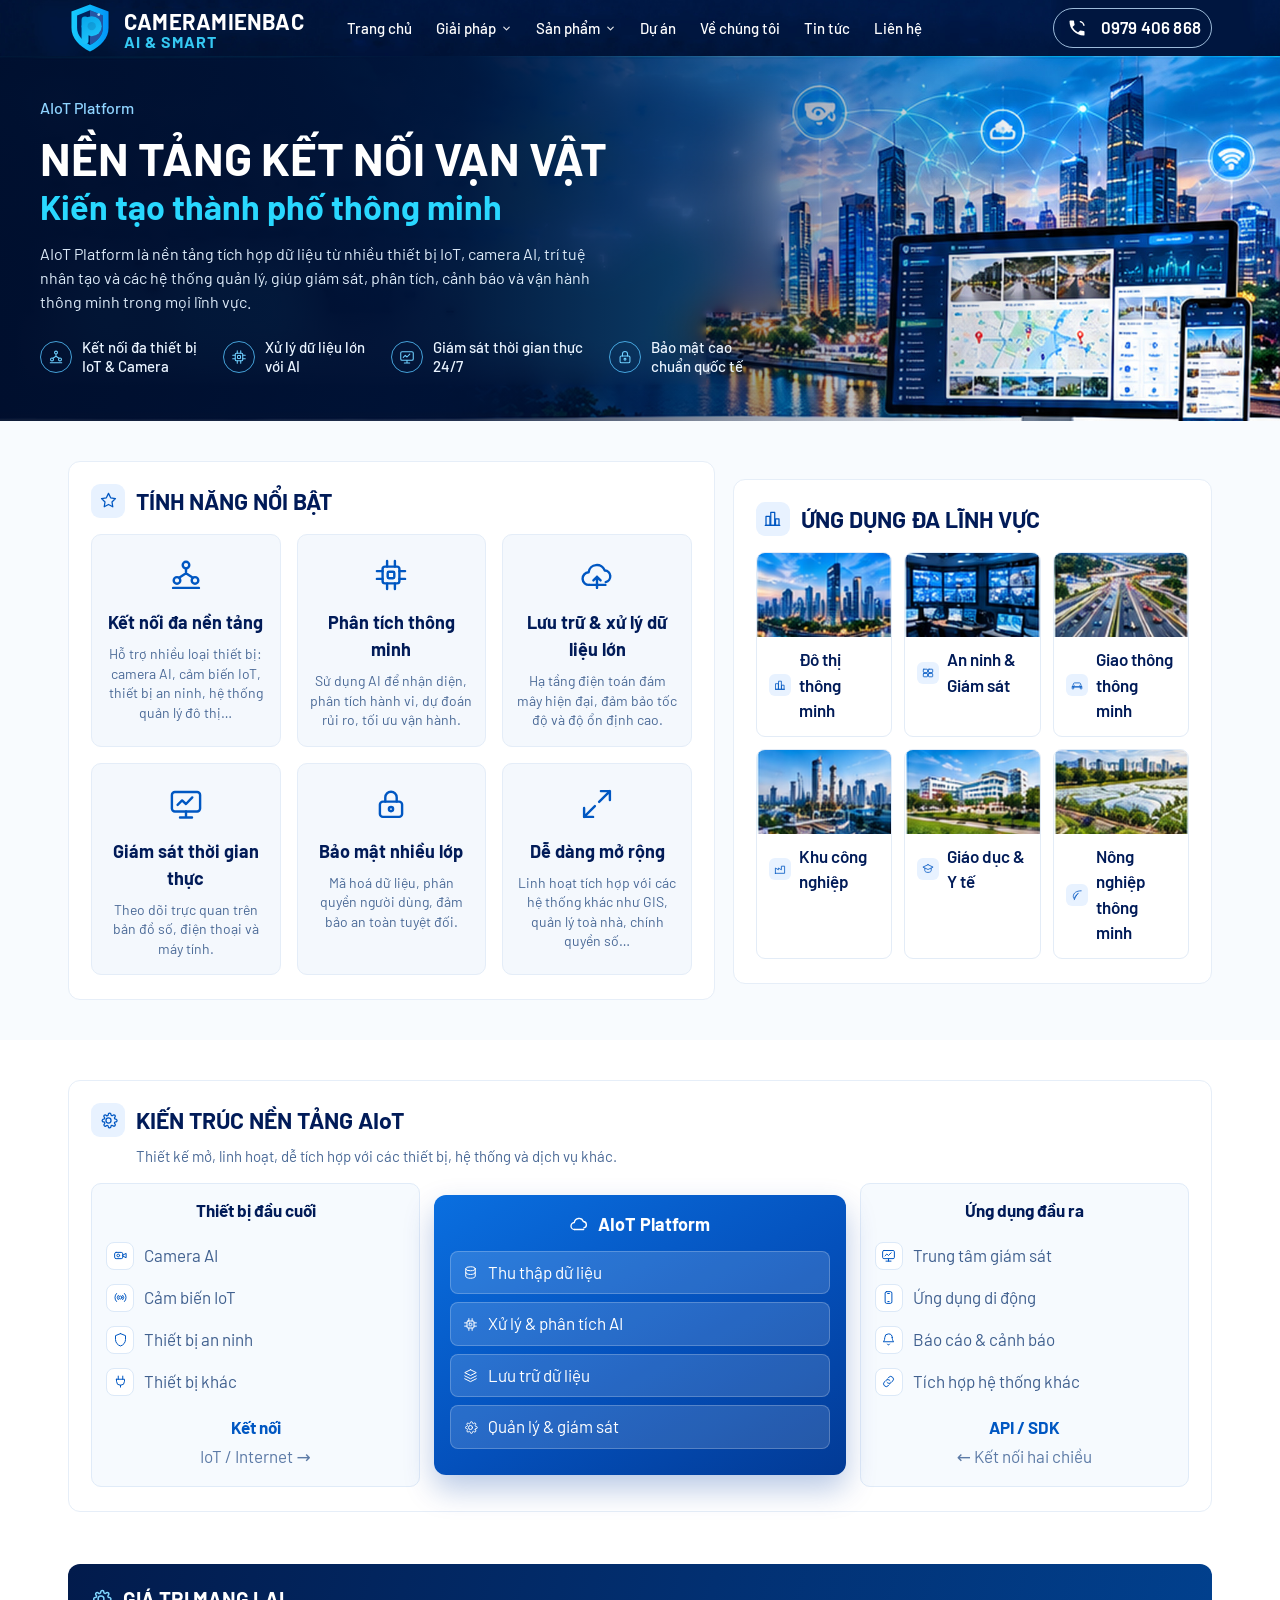
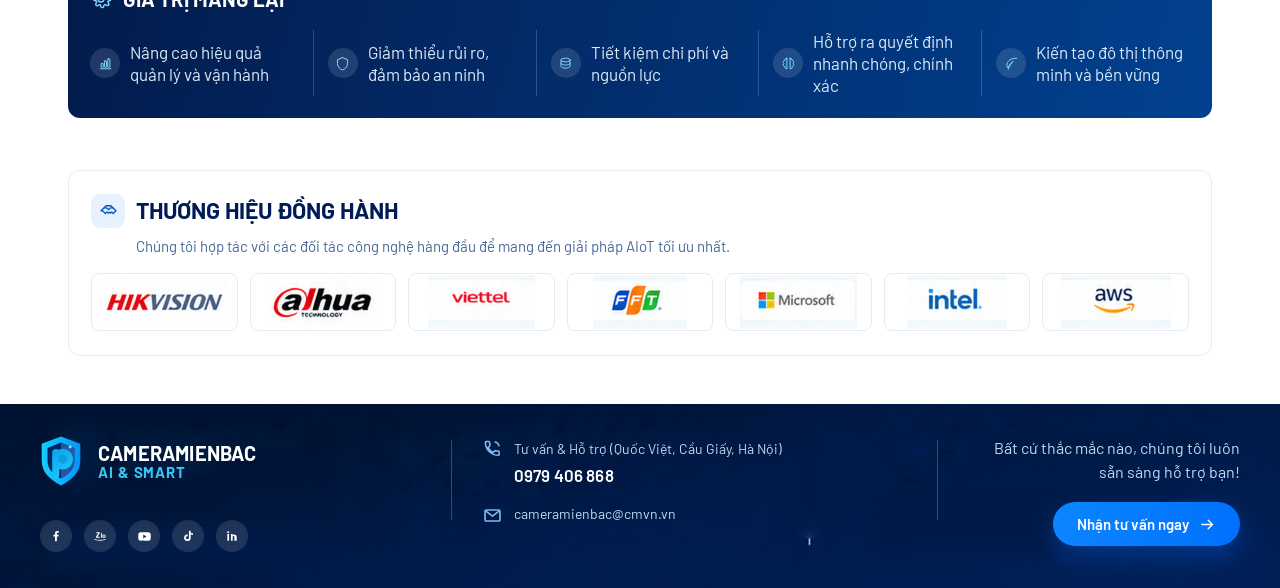
==== commit 7dbb23cb: "feat(header): header dính khi cuộn, thêm scroll mượt cho anchor Gộp cùng phần việc trước đó chưa com" ====
--- a/aiot-platform.html
+++ b/aiot-platform.html
@@ -15,7 +15,6 @@
 <div data-include="partials/header.html"></div>
 
 <main>
-  <div class="container crumb"><a href="index.html">Trang chủ</a><span>›</span><a href="san-pham.html">Sản phẩm</a><span>›</span><span aria-current="page">AIoT Platform</span></div>
   <section class="phero phero--iot">
     <div class="container phero__inner">
       <p class="phero__eyebrow">AIoT Platform</p>
@@ -31,9 +30,9 @@
   </section>
   <section class="psec psec--tint">
     <div class="container">
-      <div class="grid grid--2">
+      <div class="grid" style="grid-template-columns:1.35fr 1fr;gap:18px;align-items:start">
         <div class="boxed">
-          <div class="boxed__head"><i><svg viewBox="0 0 24 24" stroke="currentColor" fill="none" stroke-width="1.6" stroke-linecap="round" stroke-linejoin="round" aria-hidden="true"><path d="m12 3 2.7 5.6 6.1.9-4.4 4.3 1 6.1-5.4-2.9-5.4 2.9 1-6.1L3.2 9.5l6.1-.9L12 3Z"/></svg></i><h2>Tính năng nổi bật</h2></div>
+          <div class="boxed__head"><i><svg viewBox="0 0 24 24" stroke="currentColor" fill="none" stroke-width="1.6" stroke-linecap="round" stroke-linejoin="round" aria-hidden="true"><path d="m12 3 2.7 5.6 6.1.9-4.4 4.3 1 6.1-5.4-2.9-5.4 2.9 1-6.1L3.2 9.5l6.1-.9L12 3Z"/></svg></i><h2>TÍNH NĂNG NỔI BẬT</h2></div>
       <div class="grid grid--3">
         <article class="fcard">
           <span class="fcard__icon"><svg viewBox="0 0 24 24" stroke="currentColor" fill="none" stroke-width="1.6" stroke-linecap="round" stroke-linejoin="round" aria-hidden="true"><circle cx="12" cy="5.4" r="2.2"/><circle cx="6" cy="15.6" r="2.2"/><circle cx="18" cy="15.6" r="2.2"/><path d="M12 7.6v3.2m0 0-4.6 3m4.6-3 4.6 3"/><path d="M3.4 20.6h17.2"/></svg></span>
@@ -68,8 +67,8 @@
       </div>
         </div>
         <div class="boxed">
-          <div class="boxed__head"><i><svg viewBox="0 0 24 24" stroke="currentColor" fill="none" stroke-width="1.6" stroke-linecap="round" stroke-linejoin="round" aria-hidden="true"><path d="M2.8 20.6h18.4"/><rect x="3.8" y="9.4" width="5" height="11.2"/><rect x="9.8" y="4.4" width="5" height="16.2"/><rect x="15.8" y="12.4" width="4.4" height="8.2"/></svg></i><h2>Ứng dụng đa lĩnh vực</h2></div>
-          <div class="grid grid--3">
+          <div class="boxed__head"><i><svg viewBox="0 0 24 24" stroke="currentColor" fill="none" stroke-width="1.6" stroke-linecap="round" stroke-linejoin="round" aria-hidden="true"><path d="M2.8 20.6h18.4"/><rect x="3.8" y="9.4" width="5" height="11.2"/><rect x="9.8" y="4.4" width="5" height="16.2"/><rect x="15.8" y="12.4" width="4.4" height="8.2"/></svg></i><h2>ỨNG DỤNG ĐA LĨNH VỰC</h2></div>
+          <div class="grid grid--3" style="gap:12px">
           <a class="app" href="lien-he.html">
             <span class="app__media"><img src="assets/images/iot-app-1.jpg" alt="Đô thị thông minh" loading="lazy"></span>
             <span class="app__cap"><i><svg viewBox="0 0 24 24" stroke="currentColor" fill="none" stroke-width="1.6" stroke-linecap="round" stroke-linejoin="round" aria-hidden="true"><path d="M2.8 20.6h18.4"/><rect x="3.8" y="9.4" width="5" height="11.2"/><rect x="9.8" y="4.4" width="5" height="16.2"/><rect x="15.8" y="12.4" width="4.4" height="8.2"/></svg></i>Đô thị thông minh</span>
@@ -102,7 +101,7 @@
   <section class="psec">
     <div class="container">
       <div class="boxed">
-        <div class="boxed__head"><i><svg viewBox="0 0 24 24" stroke="currentColor" fill="none" stroke-width="1.6" stroke-linecap="round" stroke-linejoin="round" aria-hidden="true"><circle cx="12" cy="12" r="3.2"/><path d="M19.6 14.6a1.4 1.4 0 0 0 .3 1.5l.1.1a1.7 1.7 0 1 1-2.4 2.4l-.1-.1a1.4 1.4 0 0 0-1.5-.3 1.4 1.4 0 0 0-.9 1.3v.2a1.7 1.7 0 1 1-3.4 0v-.1a1.4 1.4 0 0 0-.9-1.3 1.4 1.4 0 0 0-1.5.3l-.1.1a1.7 1.7 0 1 1-2.4-2.4l.1-.1a1.4 1.4 0 0 0 .3-1.5 1.4 1.4 0 0 0-1.3-.9h-.2a1.7 1.7 0 1 1 0-3.4h.1a1.4 1.4 0 0 0 1.3-.9 1.4 1.4 0 0 0-.3-1.5l-.1-.1a1.7 1.7 0 1 1 2.4-2.4l.1.1a1.4 1.4 0 0 0 1.5.3h.1a1.4 1.4 0 0 0 .9-1.3v-.2a1.7 1.7 0 1 1 3.4 0v.1a1.4 1.4 0 0 0 .9 1.3 1.4 1.4 0 0 0 1.5-.3l.1-.1a1.7 1.7 0 1 1 2.4 2.4l-.1.1a1.4 1.4 0 0 0-.3 1.5v.1a1.4 1.4 0 0 0 1.3.9h.2a1.7 1.7 0 1 1 0 3.4h-.1a1.4 1.4 0 0 0-1.3.9Z"/></svg></i><h2>Kiến trúc nền tảng AIoT</h2>
+        <div class="boxed__head"><i><svg viewBox="0 0 24 24" stroke="currentColor" fill="none" stroke-width="1.6" stroke-linecap="round" stroke-linejoin="round" aria-hidden="true"><circle cx="12" cy="12" r="3.2"/><path d="M19.6 14.6a1.4 1.4 0 0 0 .3 1.5l.1.1a1.7 1.7 0 1 1-2.4 2.4l-.1-.1a1.4 1.4 0 0 0-1.5-.3 1.4 1.4 0 0 0-.9 1.3v.2a1.7 1.7 0 1 1-3.4 0v-.1a1.4 1.4 0 0 0-.9-1.3 1.4 1.4 0 0 0-1.5.3l-.1.1a1.7 1.7 0 1 1-2.4-2.4l.1-.1a1.4 1.4 0 0 0 .3-1.5 1.4 1.4 0 0 0-1.3-.9h-.2a1.7 1.7 0 1 1 0-3.4h.1a1.4 1.4 0 0 0 1.3-.9 1.4 1.4 0 0 0-.3-1.5l-.1-.1a1.7 1.7 0 1 1 2.4-2.4l.1.1a1.4 1.4 0 0 0 1.5.3h.1a1.4 1.4 0 0 0 .9-1.3v-.2a1.7 1.7 0 1 1 3.4 0v.1a1.4 1.4 0 0 0 .9 1.3 1.4 1.4 0 0 0 1.5-.3l.1-.1a1.7 1.7 0 1 1 2.4 2.4l-.1.1a1.4 1.4 0 0 0-.3 1.5v.1a1.4 1.4 0 0 0 1.3.9h.2a1.7 1.7 0 1 1 0 3.4h-.1a1.4 1.4 0 0 0-1.3.9Z"/></svg></i><h2>KIẾN TRÚC NỀN TẢNG AIoT</h2>
           <p>Thiết kế mở, linh hoạt, dễ tích hợp với các thiết bị, hệ thống và dịch vụ khác.</p></div>
       <div class="arch">
         <div class="arch__col">
@@ -113,7 +112,7 @@
             <li><i><svg viewBox="0 0 24 24" stroke="currentColor" fill="none" stroke-width="1.6" stroke-linecap="round" stroke-linejoin="round" aria-hidden="true"><path d="M12 2.6 4 5.8v6.1c0 5 3.4 9.2 8 10.4 4.6-1.2 8-5.4 8-10.4V5.8l-8-3.2Z"/></svg></i>Thiết bị an ninh</li>
             <li><i><svg viewBox="0 0 24 24" stroke="currentColor" fill="none" stroke-width="1.6" stroke-linecap="round" stroke-linejoin="round" aria-hidden="true"><path d="M8.4 3.4v5M15.6 3.4v5"/><path d="M5.6 8.4h12.8v3.2a6.4 6.4 0 0 1-12.8 0V8.4Z"/><path d="M12 18v3"/></svg></i>Thiết bị khác</li>
           </ul>
-          <p class="arch__link"><b>Kết nối</b>IoT / Internet →</p>
+          <p class="arch__link" style="margin-top:12px"><b>Kết nối</b>IoT / Internet →</p>
         </div>
         <div class="arch__core">
           <h3><svg viewBox="0 0 24 24" stroke="currentColor" fill="none" stroke-width="1.6" stroke-linecap="round" stroke-linejoin="round" aria-hidden="true"><path d="M6.8 18.6a4.2 4.2 0 0 1-.4-8.4 5.6 5.6 0 0 1 10.8-1.2 3.9 3.9 0 0 1 .6 7.7"/><path d="M6.8 18.6h10.8"/></svg>AIoT Platform</h3>
@@ -132,7 +131,7 @@
             <li><i><svg viewBox="0 0 24 24" stroke="currentColor" fill="none" stroke-width="1.6" stroke-linecap="round" stroke-linejoin="round" aria-hidden="true"><path d="M18 9a6 6 0 1 0-12 0c0 5.2-2.4 6.6-2.4 6.6h16.8S18 14.2 18 9Z"/><path d="M13.8 19.4a2 2 0 0 1-3.6 0"/></svg></i>Báo cáo &amp; cảnh báo</li>
             <li><i><svg viewBox="0 0 24 24" stroke="currentColor" fill="none" stroke-width="1.6" stroke-linecap="round" stroke-linejoin="round" aria-hidden="true"><path d="M9.6 13.4a4.2 4.2 0 0 0 6.4.5l2.6-2.6a4.3 4.3 0 0 0-6.1-6.1l-1.5 1.5"/><path d="M14.4 10.6a4.2 4.2 0 0 0-6.4-.5l-2.6 2.6a4.3 4.3 0 0 0 6.1 6.1l1.5-1.5"/></svg></i>Tích hợp hệ thống khác</li>
           </ul>
-          <p class="arch__link"><b>API / SDK</b>← Kết nối hai chiều</p>
+          <p class="arch__link" style="margin-top:12px"><b>API / SDK</b>← Kết nối hai chiều</p>
         </div>
       </div>
       </div>
@@ -155,7 +154,7 @@
   <section class="psec psec--last">
     <div class="container">
       <div class="boxed">
-        <div class="boxed__head"><i><svg viewBox="0 0 24 24" stroke="currentColor" fill="none" stroke-width="1.6" stroke-linecap="round" stroke-linejoin="round" aria-hidden="true"><path d="M3.4 12.6 7 9l5.4 5.4 4-4 4.2 4.2"/><path d="M3.4 16.6 7 13l5.4 5.4"/></svg></i><h2>Thương hiệu đồng hành</h2>
+        <div class="boxed__head"><i><svg viewBox="0 0 24 24" stroke="currentColor" fill="none" stroke-width="1.6" stroke-linecap="round" stroke-linejoin="round" aria-hidden="true"><path d="M2.6 12.4 6.2 8.8h3.6l2.2 2.2 2.2-2.2h3.6l3.6 3.6-3.4 3.4-2-2-1.6 1.6-1.4-1.4-1.4 1.4-1.6-1.6-2 2-3.4-3.4Z"/><path d="M6.2 8.8 9 6h6l2.8 2.8"/></svg></i><h2>THƯƠNG HIỆU ĐỒNG HÀNH</h2>
           <p>Chúng tôi hợp tác với các đối tác công nghệ hàng đầu để mang đến giải pháp AIoT tối ưu nhất.</p></div>
         <ul class="logo-strip">
           <li><img src="assets/images/partner-hikvision.png" alt="Hikvision" loading="lazy"></li>
--- a/assets/css/style.css
+++ b/assets/css/style.css
@@ -50,7 +50,7 @@
 *::before,
 *::after { box-sizing: border-box; }
 
-html { -webkit-text-size-adjust: 100%; }
+html { -webkit-text-size-adjust: 100%; scroll-behavior: smooth; }
 
 body {
   margin: 0;
@@ -149,7 +149,8 @@
    4. Header
    -------------------------------------------------------------------------- */
 .site-header {
-  position: relative;
+  position: sticky;
+  top: 0;
   z-index: 60;
   background: #001338 url("../images/header-bg.jpg") center / cover no-repeat;
 }
@@ -1470,11 +1471,6 @@
 
 .scard__meta svg { width: 13px; height: 13px; color: var(--blue-600); }
 
-/* --- breadcrumb ---------------------------------------------------------- */
-.crumb { padding: 12px 0 0; font-size: 14px; color: #5c7aa6; }
-.crumb a:hover { color: var(--blue-600); text-decoration: underline; }
-.crumb span { margin: 0 6px; color: #9db4d0; }
-
 /* --- inner-page responsive ----------------------------------------------- */
 @media (max-width: 1023px) {
   .grid--5, .grid--6 { grid-template-columns: repeat(3, 1fr); }
@@ -2036,7 +2032,7 @@
 
 .boxed + .boxed { margin-top: 18px; }
 
-.boxed__head { display: flex; align-items: center; gap: 11px; margin-bottom: 16px; }
+.boxed__head { display: flex; align-items: center; flex-wrap: wrap; gap: 11px; margin-bottom: 16px; }
 
 .boxed__head > i {
   display: inline-flex;
@@ -2050,8 +2046,8 @@
 }
 
 .boxed__head > i svg { width: 19px; height: 19px; }
-.boxed__head h2 { font-size: 19px; font-weight: 700; text-transform: uppercase; color: var(--ink-title); }
-.boxed__head p { margin-top: 3px; font-size: 14px; color: #4b6a97; text-transform: none; font-weight: 400; }
+.boxed__head h2 { font-size: 23px; font-weight: 700; color: var(--ink-title); }
+.boxed__head p { flex: 1 0 100%; margin: -4px 0 0 45px; font-size: 15px; color: #4b6a97; font-weight: 400; }
 
 /* --- app tile (image + caption row with icon) ---------------------------- */
 .app {
@@ -2072,7 +2068,7 @@
   align-items: center;
   gap: 8px;
   padding: 10px 12px 12px;
-  font-size: 14px;
+  font-size: 17px;
   font-weight: 600;
   color: var(--ink-title);
 }
@@ -2102,7 +2098,7 @@
 
 .arch__col h3 {
   margin-bottom: 11px;
-  font-size: 14px;
+  font-size: 17px;
   font-weight: 700;
   text-align: center;
   color: var(--ink-title);
@@ -2113,7 +2109,7 @@
   align-items: center;
   gap: 10px;
   padding: 7px 0;
-  font-size: 14px;
+  font-size: 17px;
   color: #40608f;
 }
 
@@ -2146,7 +2142,7 @@
   justify-content: center;
   gap: 9px;
   margin-bottom: 13px;
-  font-size: 15px;
+  font-size: 18px;
   font-weight: 700;
 }
 
@@ -2158,7 +2154,7 @@
   gap: 10px;
   margin-bottom: 8px;
   padding: 8px 12px;
-  font-size: 14px;
+  font-size: 17px;
   background: rgba(255,255,255,.14);
   border: 1px solid rgba(255,255,255,.22);
   border-radius: 8px;
@@ -2166,8 +2162,8 @@
 
 .arch__core li svg { width: 15px; height: 15px; flex: none; }
 
-.arch__link { text-align: center; font-size: 14px; color: #5c7aa6; margin-top: 12px; }
-.arch__link b { display: block; margin-bottom: 4px; color: var(--blue-600); font-size: 14px; }
+.arch__link { text-align: center; font-size: 17px; color: #5c7aa6; margin-top: 12px; }
+.arch__link b { display: block; margin-bottom: 4px; color: var(--blue-600); font-size: 17px; }
 
 /* --- value band ---------------------------------------------------------- */
 .value-band {
@@ -2181,7 +2177,7 @@
 
 .value-band__head { display: flex; align-items: center; gap: 11px; margin-bottom: 16px; }
 .value-band__head svg { width: 22px; height: 22px; color: #7fd6ff; }
-.value-band__head h2 { font-size: 17px; font-weight: 700; text-transform: uppercase; }
+.value-band__head h2 { font-size: 20.5px; font-weight: 700; text-transform: uppercase; }
 
 .value-band__list { display: grid; grid-template-columns: repeat(5, 1fr); gap: 14px; }
 
@@ -2189,8 +2185,8 @@
   display: flex;
   align-items: center;
   gap: 10px;
-  font-size: 14px;
-  line-height: 19px;
+  font-size: 17px;
+  line-height: 22px;
   color: #dceaf8;
 }
 
@@ -2217,14 +2213,14 @@
   display: flex;
   align-items: center;
   justify-content: center;
-  height: 52px;
-  padding: 0 12px;
+  height: 58px;
+  padding: 0 6px;
   background: #fff;
   border: 1px solid #e3ecf7;
   border-radius: 8px;
 }
 
-.logo-strip img { max-height: 30px; width: auto; }
+.logo-strip img { max-height: 54px; max-width: 100%; width: auto; object-fit: contain; }
 
 /* --- service card (big round icon) --------------------------------------- */
 .svc {
@@ -2252,8 +2248,8 @@
 }
 
 .svc__icon svg { width: 24px; height: 24px; }
-.svc h3 { font-size: 15px; font-weight: 700; color: var(--ink-title); }
-.svc p { margin-top: 7px; font-size: 14px; line-height: 20px; color: #4b6a97; }
+.svc h3 { font-size: 18px; font-weight: 700; color: var(--ink-title); }
+.svc p { margin-top: 7px; font-size: 17px; line-height: 23px; color: #4b6a97; }
 
 /* --- mini stats ---------------------------------------------------------- */
 .mini-stats { display: grid; grid-template-columns: repeat(4, 1fr); gap: 12px; margin-top: 18px; }
@@ -2265,14 +2261,14 @@
   border-radius: 9px;
 }
 
-.mini-stats b { display: block; font-size: 23px; font-weight: 700; line-height: 1; color: var(--blue-600); }
-.mini-stats span { display: block; margin-top: 6px; font-size: 14px; line-height: 19px; color: #4b6a97; }
+.mini-stats b { display: block; font-size: 27.5px; font-weight: 700; line-height: 1; color: var(--blue-600); }
+.mini-stats span { display: block; margin-top: 6px; font-size: 17px; line-height: 22px; color: #4b6a97; }
 
 /* --- use case (plain image + text) --------------------------------------- */
 .ucase__media { display: block; aspect-ratio: 16 / 9; overflow: hidden; border-radius: 9px; background: #dce7f4; }
 .ucase__media img { width: 100%; height: 100%; object-fit: cover; }
-.ucase h3 { margin-top: 10px; font-size: 14px; font-weight: 700; color: var(--ink-title); }
-.ucase p { margin-top: 5px; font-size: 14px; line-height: 20px; color: #4b6a97; }
+.ucase h3 { margin-top: 10px; font-size: 17px; font-weight: 700; color: var(--ink-title); }
+.ucase p { margin-top: 5px; font-size: 17px; line-height: 23px; color: #4b6a97; }
 
 /* --- media panel with caption -------------------------------------------- */
 .media-panel { position: relative; border-radius: 12px; overflow: hidden; }
@@ -2282,7 +2278,7 @@
   position: absolute;
   left: 0; right: 0; bottom: 0;
   padding: 26px 18px 14px;
-  font-size: 14px;
+  font-size: 17px;
   font-weight: 600;
   color: #fff;
   background: linear-gradient(180deg, rgba(0,20,60,0), rgba(0,20,60,.85));
@@ -2301,3 +2297,6 @@
   .svc { flex-direction: column; }
   .boxed { padding: 18px 16px 20px; }
 }
+
+.boxed .fcard { padding: 18px 12px 16px; }
+.boxed .fcard__text { font-size: 14px; line-height: 19.5px; }
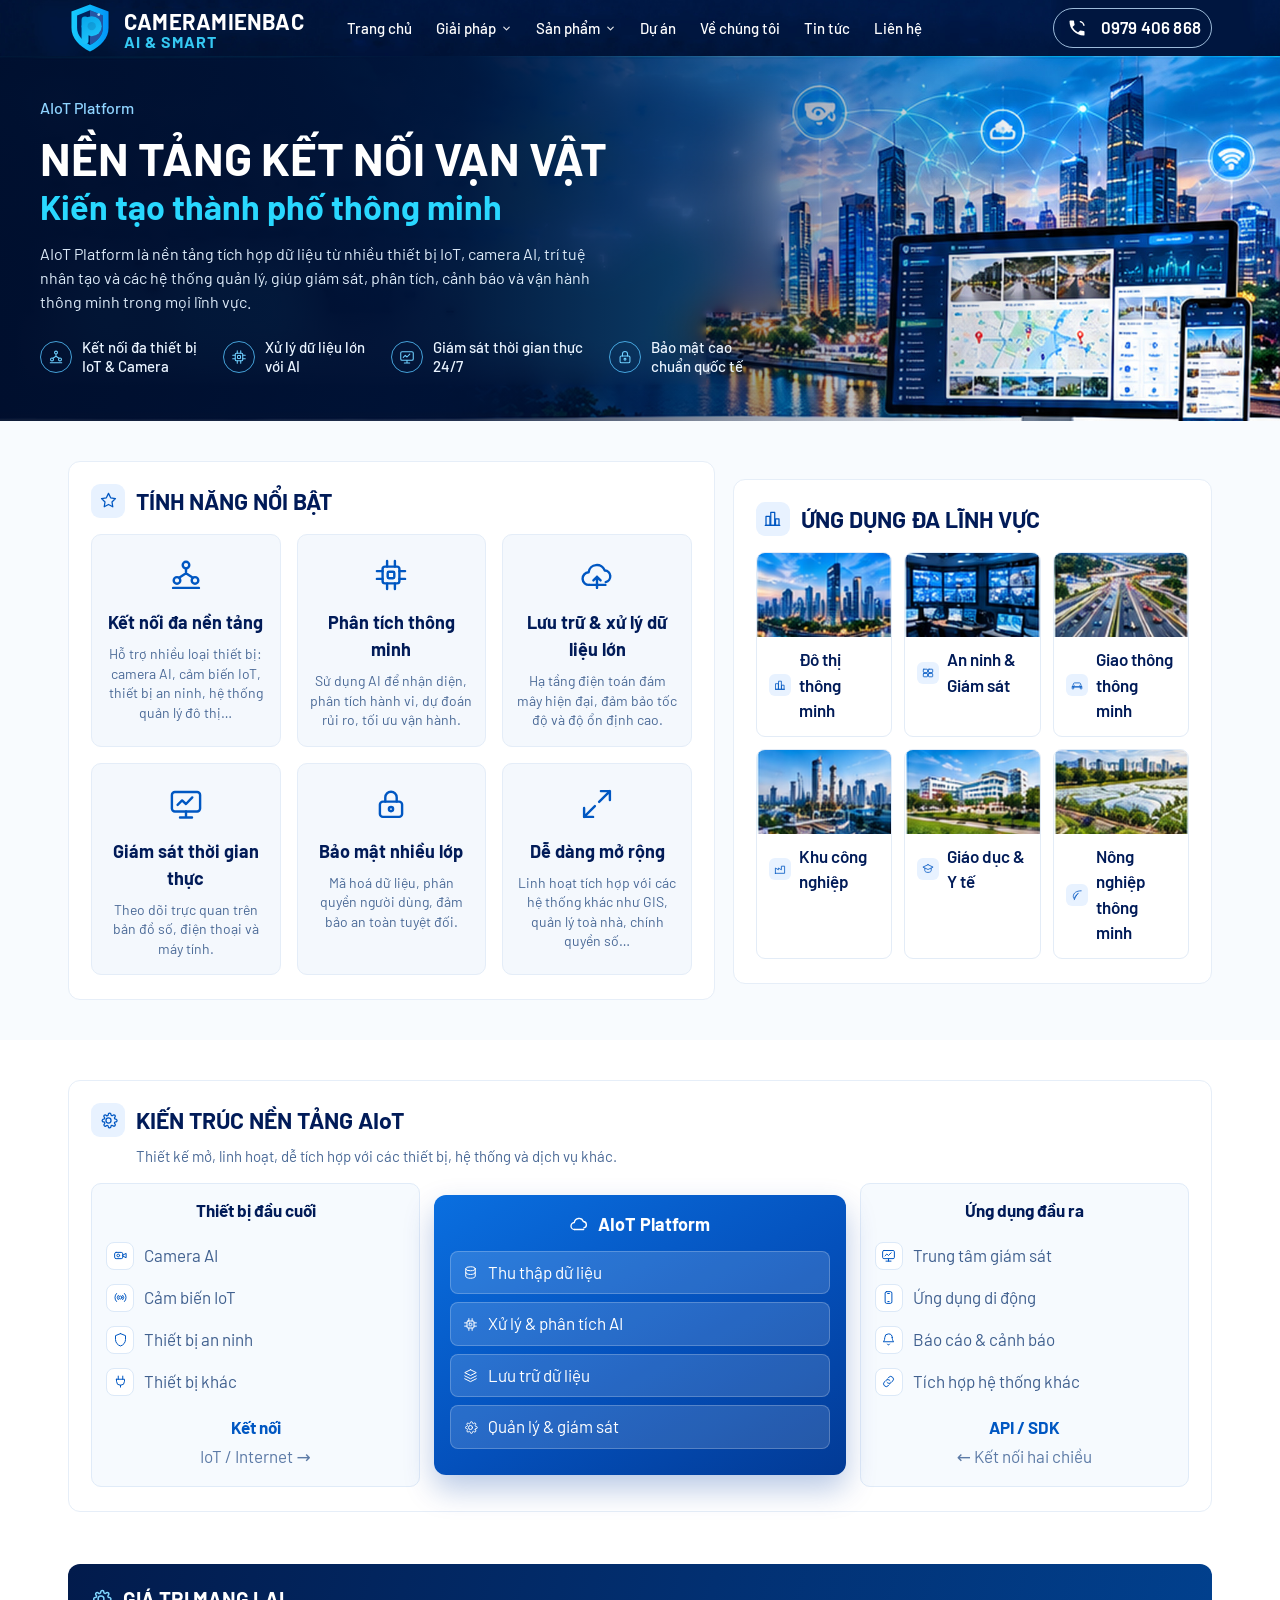
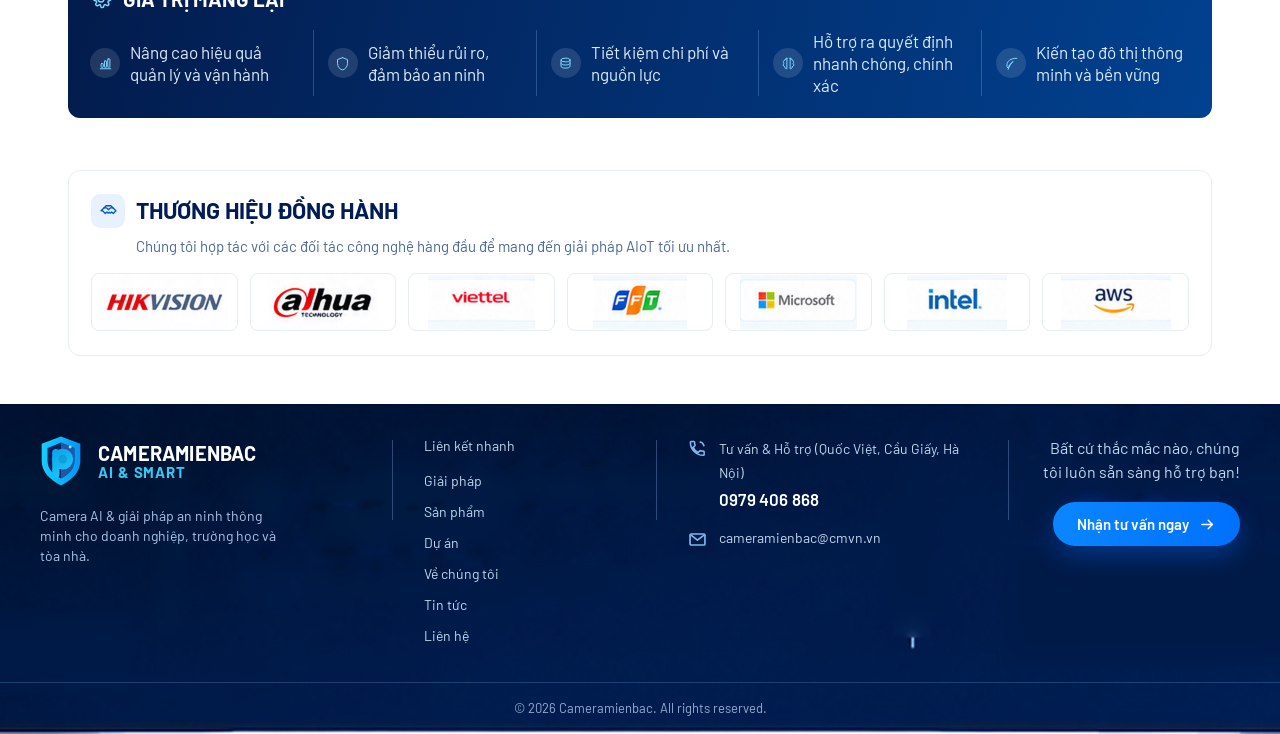
==== commit 550a9f0c: "fix(responsive): sửa bug inline grid-template-columns khiến layout không đổ 1 cột trên mobile Co-Aut" ====
--- a/aiot-platform.html
+++ b/aiot-platform.html
@@ -30,7 +30,7 @@
   </section>
   <section class="psec psec--tint">
     <div class="container">
-      <div class="grid" style="grid-template-columns:1.35fr 1fr;gap:18px;align-items:start">
+      <div class="grid grid--iot-features">
         <div class="boxed">
           <div class="boxed__head"><i><svg viewBox="0 0 24 24" stroke="currentColor" fill="none" stroke-width="1.6" stroke-linecap="round" stroke-linejoin="round" aria-hidden="true"><path d="m12 3 2.7 5.6 6.1.9-4.4 4.3 1 6.1-5.4-2.9-5.4 2.9 1-6.1L3.2 9.5l6.1-.9L12 3Z"/></svg></i><h2>TÍNH NĂNG NỔI BẬT</h2></div>
       <div class="grid grid--3">
@@ -68,7 +68,7 @@
         </div>
         <div class="boxed">
           <div class="boxed__head"><i><svg viewBox="0 0 24 24" stroke="currentColor" fill="none" stroke-width="1.6" stroke-linecap="round" stroke-linejoin="round" aria-hidden="true"><path d="M2.8 20.6h18.4"/><rect x="3.8" y="9.4" width="5" height="11.2"/><rect x="9.8" y="4.4" width="5" height="16.2"/><rect x="15.8" y="12.4" width="4.4" height="8.2"/></svg></i><h2>ỨNG DỤNG ĐA LĨNH VỰC</h2></div>
-          <div class="grid grid--3" style="gap:12px">
+          <div class="grid grid--3 grid--tight">
           <a class="app" href="lien-he.html">
             <span class="app__media"><img src="assets/images/iot-app-1.jpg" alt="Đô thị thông minh" loading="lazy"></span>
             <span class="app__cap"><i><svg viewBox="0 0 24 24" stroke="currentColor" fill="none" stroke-width="1.6" stroke-linecap="round" stroke-linejoin="round" aria-hidden="true"><path d="M2.8 20.6h18.4"/><rect x="3.8" y="9.4" width="5" height="11.2"/><rect x="9.8" y="4.4" width="5" height="16.2"/><rect x="15.8" y="12.4" width="4.4" height="8.2"/></svg></i>Đô thị thông minh</span>
@@ -112,7 +112,7 @@
             <li><i><svg viewBox="0 0 24 24" stroke="currentColor" fill="none" stroke-width="1.6" stroke-linecap="round" stroke-linejoin="round" aria-hidden="true"><path d="M12 2.6 4 5.8v6.1c0 5 3.4 9.2 8 10.4 4.6-1.2 8-5.4 8-10.4V5.8l-8-3.2Z"/></svg></i>Thiết bị an ninh</li>
             <li><i><svg viewBox="0 0 24 24" stroke="currentColor" fill="none" stroke-width="1.6" stroke-linecap="round" stroke-linejoin="round" aria-hidden="true"><path d="M8.4 3.4v5M15.6 3.4v5"/><path d="M5.6 8.4h12.8v3.2a6.4 6.4 0 0 1-12.8 0V8.4Z"/><path d="M12 18v3"/></svg></i>Thiết bị khác</li>
           </ul>
-          <p class="arch__link" style="margin-top:12px"><b>Kết nối</b>IoT / Internet →</p>
+          <p class="arch__link"><b>Kết nối</b>IoT / Internet →</p>
         </div>
         <div class="arch__core">
           <h3><svg viewBox="0 0 24 24" stroke="currentColor" fill="none" stroke-width="1.6" stroke-linecap="round" stroke-linejoin="round" aria-hidden="true"><path d="M6.8 18.6a4.2 4.2 0 0 1-.4-8.4 5.6 5.6 0 0 1 10.8-1.2 3.9 3.9 0 0 1 .6 7.7"/><path d="M6.8 18.6h10.8"/></svg>AIoT Platform</h3>
@@ -131,7 +131,7 @@
             <li><i><svg viewBox="0 0 24 24" stroke="currentColor" fill="none" stroke-width="1.6" stroke-linecap="round" stroke-linejoin="round" aria-hidden="true"><path d="M18 9a6 6 0 1 0-12 0c0 5.2-2.4 6.6-2.4 6.6h16.8S18 14.2 18 9Z"/><path d="M13.8 19.4a2 2 0 0 1-3.6 0"/></svg></i>Báo cáo &amp; cảnh báo</li>
             <li><i><svg viewBox="0 0 24 24" stroke="currentColor" fill="none" stroke-width="1.6" stroke-linecap="round" stroke-linejoin="round" aria-hidden="true"><path d="M9.6 13.4a4.2 4.2 0 0 0 6.4.5l2.6-2.6a4.3 4.3 0 0 0-6.1-6.1l-1.5 1.5"/><path d="M14.4 10.6a4.2 4.2 0 0 0-6.4-.5l-2.6 2.6a4.3 4.3 0 0 0 6.1 6.1l1.5-1.5"/></svg></i>Tích hợp hệ thống khác</li>
           </ul>
-          <p class="arch__link" style="margin-top:12px"><b>API / SDK</b>← Kết nối hai chiều</p>
+          <p class="arch__link"><b>API / SDK</b>← Kết nối hai chiều</p>
         </div>
       </div>
       </div>
--- a/assets/css/style.css
+++ b/assets/css/style.css
@@ -268,6 +268,8 @@
 
 .nav-group__menu a:hover { background: #eef5fd; color: var(--blue-600); }
 
+body.nav-locked { overflow: hidden; }
+
 .nav-toggle { display: none; }
 
 /* --------------------------------------------------------------------------
@@ -679,7 +681,7 @@
 
 .footer__inner {
   display: grid;
-  grid-template-columns: 1fr 1.2fr 0.8fr;
+  grid-template-columns: 1.1fr 0.8fr 1.1fr 0.8fr;
   gap: 32px;
   min-height: 172px;
   padding: 32px 0 36px;
@@ -698,8 +700,20 @@
 }
 
 .footer__col--brand { padding-left: 0; }
+.footer__col--links { padding-left: 32px; }
 .footer__col--contact { padding-left: 32px; }
 .footer__col--cta { padding-left: 32px; text-align: right; }
+
+.footer__tagline { margin-top: 14px; max-width: 240px; font-size: 14px; line-height: 20px; color: #a9c6e8; }
+
+.footer__label--head { display: block; margin-bottom: 14px; font-size: 14px; font-weight: 600; color: #fff; }
+
+.footer__links { display: flex; flex-direction: column; gap: 10px; }
+.footer__links a { font-size: 14px; color: #c0d8f0; }
+.footer__links a:hover { color: var(--cyan-300); }
+
+.footer__bottom { border-top: 1px solid rgba(120, 175, 225, .25); }
+.footer__bottom-inner { padding: 16px 0; font-size: 13px; color: #90aed4; text-align: center; }
 
 .site-footer .brand { gap: 16px; margin-top: 0; }
 .site-footer .brand__mark { width: 42px; height: 50px; }
@@ -838,6 +852,7 @@
   .whyus__item:nth-child(odd)::before { display: none; }
 
   .footer__inner { grid-template-columns: 1fr 1fr; gap: 28px 0; padding: 28px 0 32px; }
+  .footer__col--links, .footer__col--contact { padding-left: 0; }
   .footer__col--cta { grid-column: 1 / -1; padding-left: 0; text-align: left; }
   .footer__col--cta::before { display: none; }
   .footer__cta-text { margin-left: 0; }
@@ -892,7 +907,7 @@
 
   .footer__inner { grid-template-columns: 1fr; gap: 24px; padding: 24px 0 28px; }
   .footer__col + .footer__col::before { display: none; }
-  .footer__col--contact { padding-left: 0; }
+  .footer__col--links, .footer__col--contact { padding-left: 0; }
   .footer__col--cta { text-align: left; }
   .footer__cta-text { margin-left: 0; }
   .footer__col--cta .btn { margin-left: 0; }
@@ -2284,6 +2299,10 @@
   background: linear-gradient(180deg, rgba(0,20,60,0), rgba(0,20,60,.85));
 }
 
+.grid--ai-intro { grid-template-columns: 1fr 1fr; gap: 20px; align-items: center; }
+.grid--iot-features { grid-template-columns: 1.35fr 1fr; gap: 18px; align-items: start; }
+.grid--tight { gap: 12px; }
+
 /* --- responsive ---------------------------------------------------------- */
 @media (max-width: 1023px) {
   .arch { grid-template-columns: 1fr; }
@@ -2296,6 +2315,7 @@
   .value-band__list { grid-template-columns: 1fr; }
   .svc { flex-direction: column; }
   .boxed { padding: 18px 16px 20px; }
+  .grid--ai-intro, .grid--iot-features { grid-template-columns: 1fr; }
 }
 
 .boxed .fcard { padding: 18px 12px 16px; }
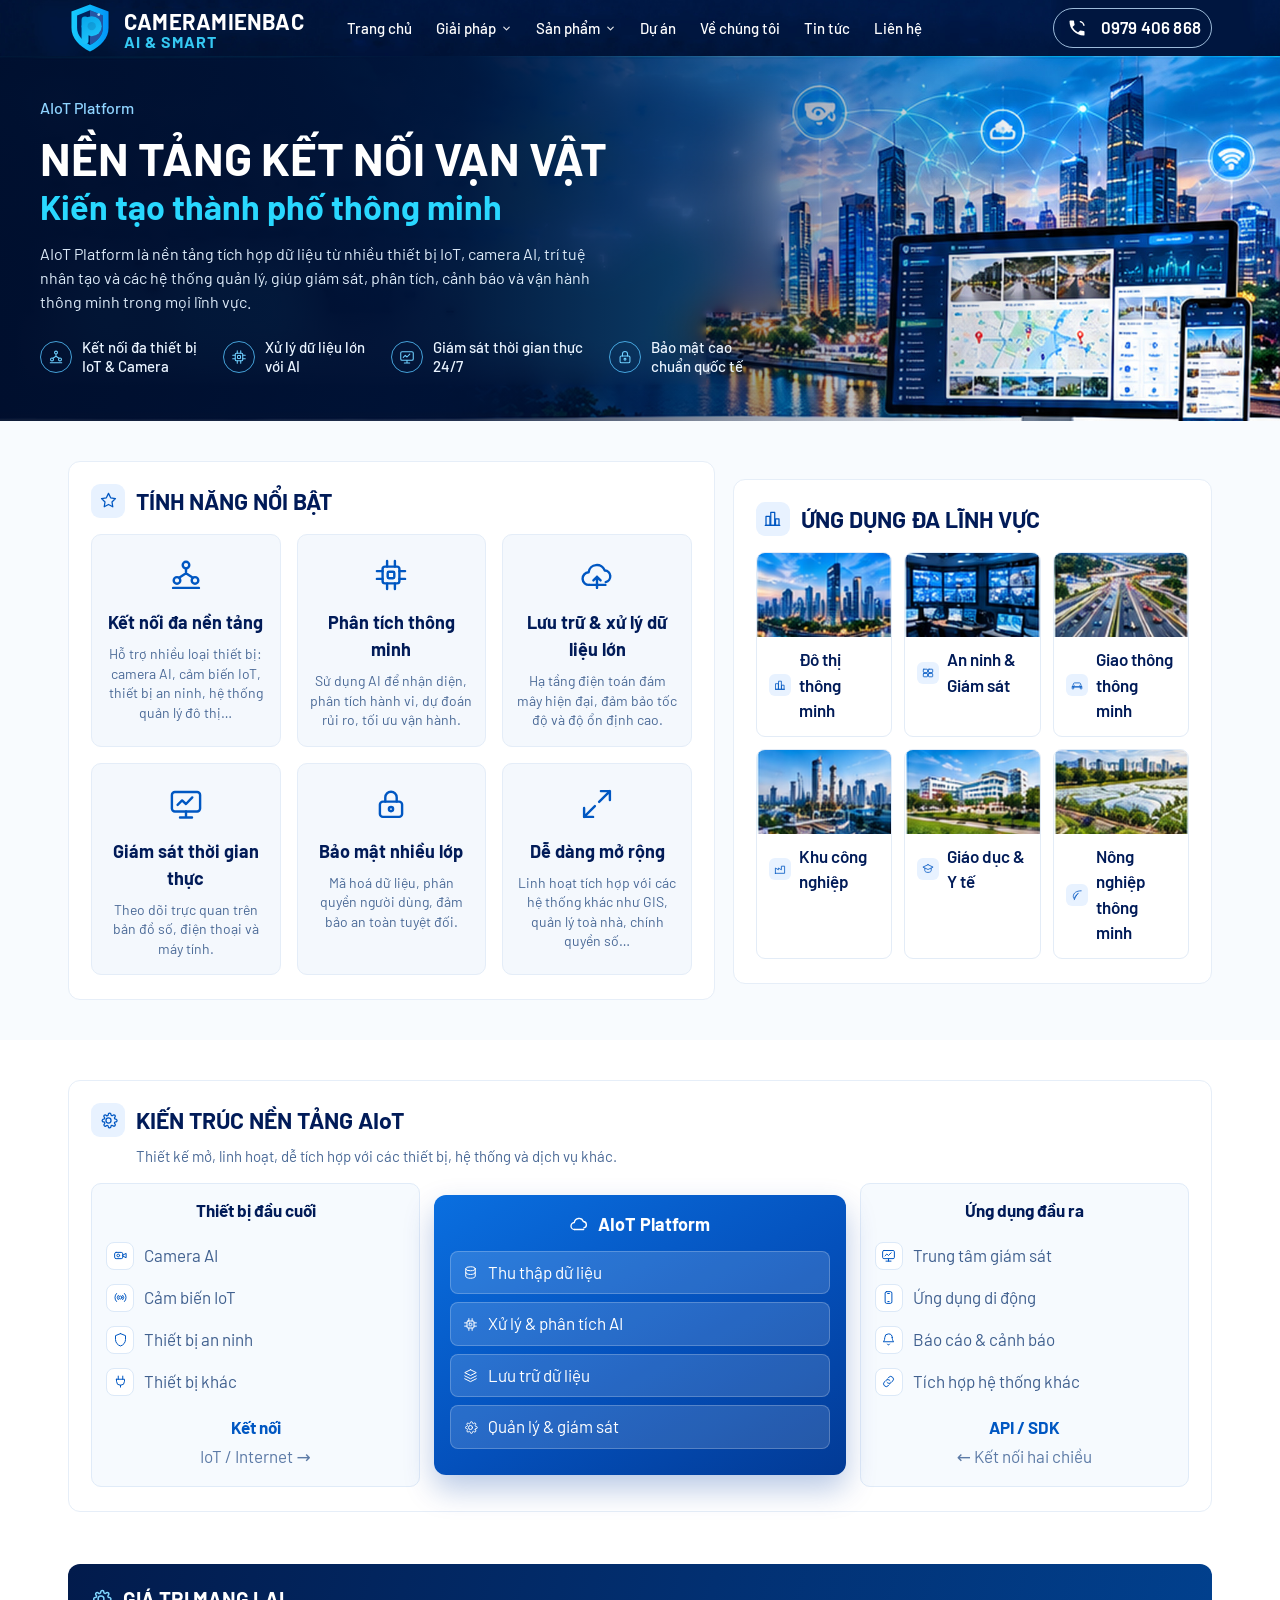
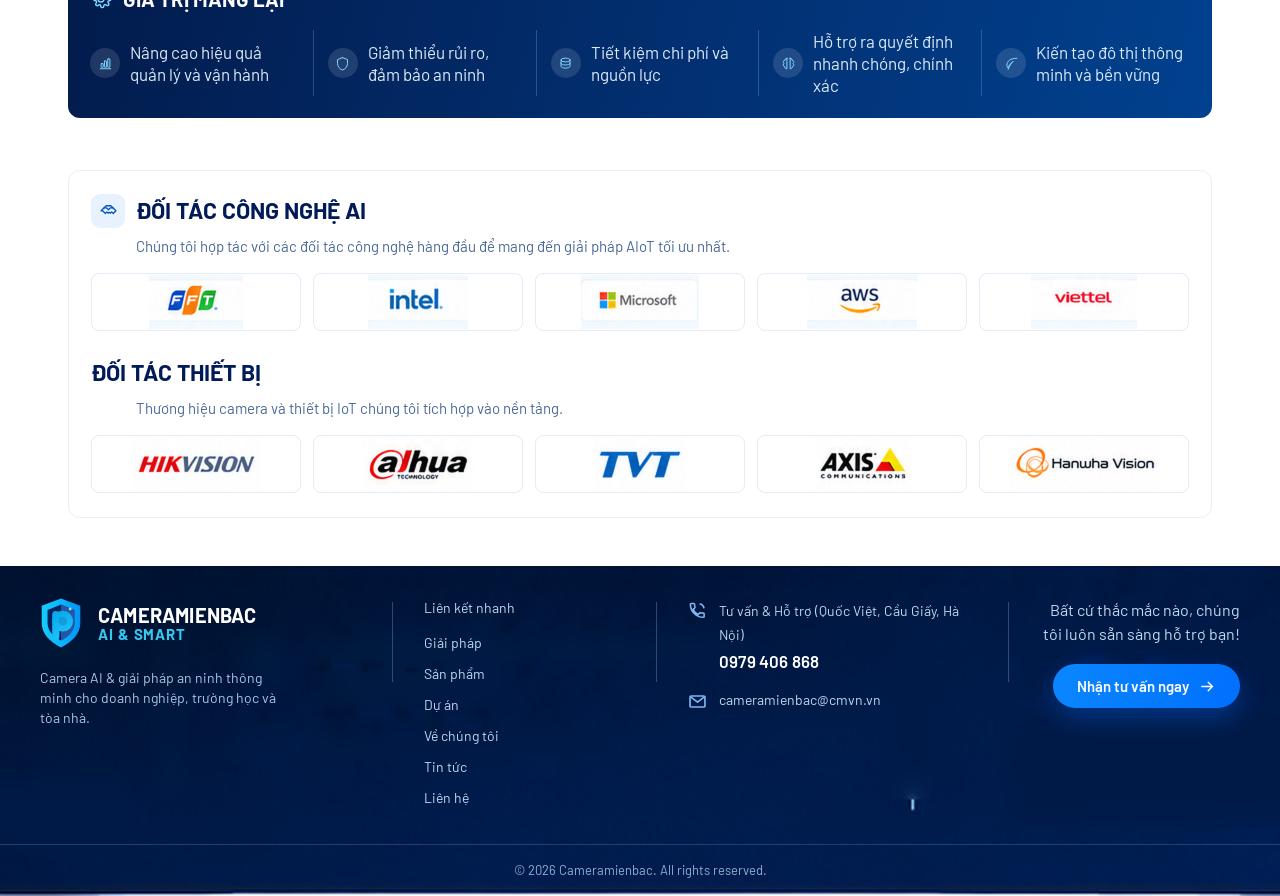
==== commit 74a3757a: "content(aiot-platform): tách nhãn đối tác thiết bị/công nghệ AI Co-Authored-By: Claude Sonnet 5 <nor" ====
--- a/aiot-platform.html
+++ b/aiot-platform.html
@@ -154,16 +154,23 @@
   <section class="psec psec--last">
     <div class="container">
       <div class="boxed">
-        <div class="boxed__head"><i><svg viewBox="0 0 24 24" stroke="currentColor" fill="none" stroke-width="1.6" stroke-linecap="round" stroke-linejoin="round" aria-hidden="true"><path d="M2.6 12.4 6.2 8.8h3.6l2.2 2.2 2.2-2.2h3.6l3.6 3.6-3.4 3.4-2-2-1.6 1.6-1.4-1.4-1.4 1.4-1.6-1.6-2 2-3.4-3.4Z"/><path d="M6.2 8.8 9 6h6l2.8 2.8"/></svg></i><h2>THƯƠNG HIỆU ĐỒNG HÀNH</h2>
+        <div class="boxed__head"><i><svg viewBox="0 0 24 24" stroke="currentColor" fill="none" stroke-width="1.6" stroke-linecap="round" stroke-linejoin="round" aria-hidden="true"><path d="M2.6 12.4 6.2 8.8h3.6l2.2 2.2 2.2-2.2h3.6l3.6 3.6-3.4 3.4-2-2-1.6 1.6-1.4-1.4-1.4 1.4-1.6-1.6-2 2-3.4-3.4Z"/><path d="M6.2 8.8 9 6h6l2.8 2.8"/></svg></i><h2>ĐỐI TÁC CÔNG NGHỆ AI</h2>
           <p>Chúng tôi hợp tác với các đối tác công nghệ hàng đầu để mang đến giải pháp AIoT tối ưu nhất.</p></div>
+        <ul class="logo-strip">
+          <li><img src="assets/images/brand-fpt.jpg" alt="FPT" loading="lazy"></li>
+          <li><img src="assets/images/brand-intel.jpg" alt="Intel" loading="lazy"></li>
+          <li><img src="assets/images/brand-microsoft.jpg" alt="Microsoft" loading="lazy"></li>
+          <li><img src="assets/images/brand-aws.jpg" alt="AWS" loading="lazy"></li>
+          <li><img src="assets/images/brand-viettel.jpg" alt="Viettel" loading="lazy"></li>
+        </ul>
+        <div class="boxed__head boxed__head--sub"><h2>ĐỐI TÁC THIẾT BỊ</h2>
+          <p>Thương hiệu camera và thiết bị IoT chúng tôi tích hợp vào nền tảng.</p></div>
         <ul class="logo-strip">
           <li><img src="assets/images/partner-hikvision.png" alt="Hikvision" loading="lazy"></li>
           <li><img src="assets/images/partner-dahua.png" alt="Dahua" loading="lazy"></li>
-          <li><img src="assets/images/brand-viettel.jpg" alt="Viettel" loading="lazy"></li>
-          <li><img src="assets/images/brand-fpt.jpg" alt="FPT" loading="lazy"></li>
-          <li><img src="assets/images/brand-microsoft.jpg" alt="Microsoft" loading="lazy"></li>
-          <li><img src="assets/images/brand-intel.jpg" alt="Intel" loading="lazy"></li>
-          <li><img src="assets/images/brand-aws.jpg" alt="AWS" loading="lazy"></li>
+          <li><img src="assets/images/partner-tvt.png" alt="TVT" loading="lazy"></li>
+          <li><img src="assets/images/partner-axis.png" alt="Axis" loading="lazy"></li>
+          <li><img src="assets/images/partner-hanwha.png" alt="Hanwha Vision" loading="lazy"></li>
         </ul>
       </div>
     </div>
--- a/assets/css/style.css
+++ b/assets/css/style.css
@@ -2009,6 +2009,7 @@
 .news--wide { flex-direction: row; }
 .news--wide .news__media { flex: 0 0 46%; aspect-ratio: auto; }
 .news--wide .news__title { font-size: 21px; }
+.news--compact .news__title { font-size: 13px; }
 .news--wide .news__body { padding: 18px 20px 20px; }
 
 /* --- responsive ---------------------------------------------------------- */
@@ -2063,6 +2064,11 @@
 .boxed__head > i svg { width: 19px; height: 19px; }
 .boxed__head h2 { font-size: 23px; font-weight: 700; color: var(--ink-title); }
 .boxed__head p { flex: 1 0 100%; margin: -4px 0 0 45px; font-size: 15px; color: #4b6a97; font-weight: 400; }
+.boxed__head + .psec__lead { margin-top: 0; }
+.boxed__head--row { justify-content: space-between; }
+.boxed__head--row > span { display: flex; align-items: center; gap: 11px; }
+.boxed__head--row .link-more { margin-top: 0; }
+.boxed__head--sub { margin-top: 24px; }
 
 /* --- app tile (image + caption row with icon) ---------------------------- */
 .app {
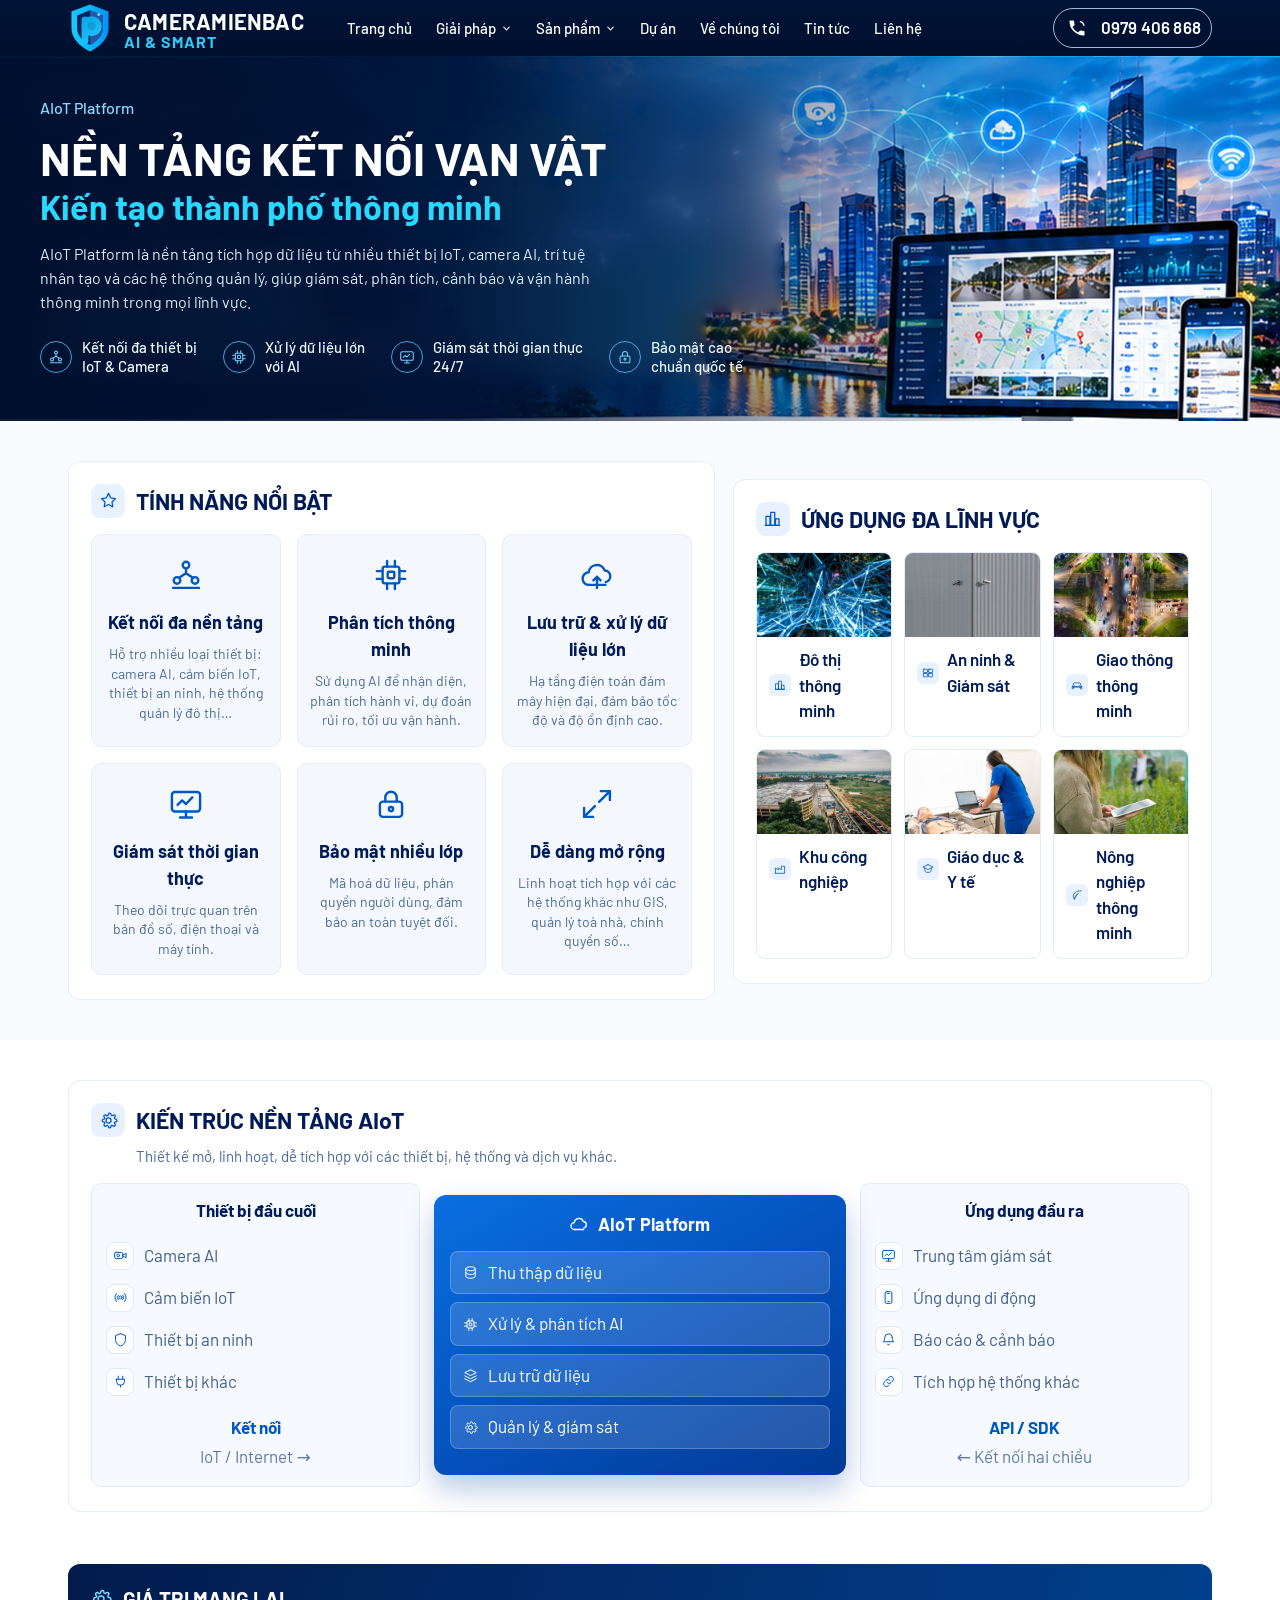
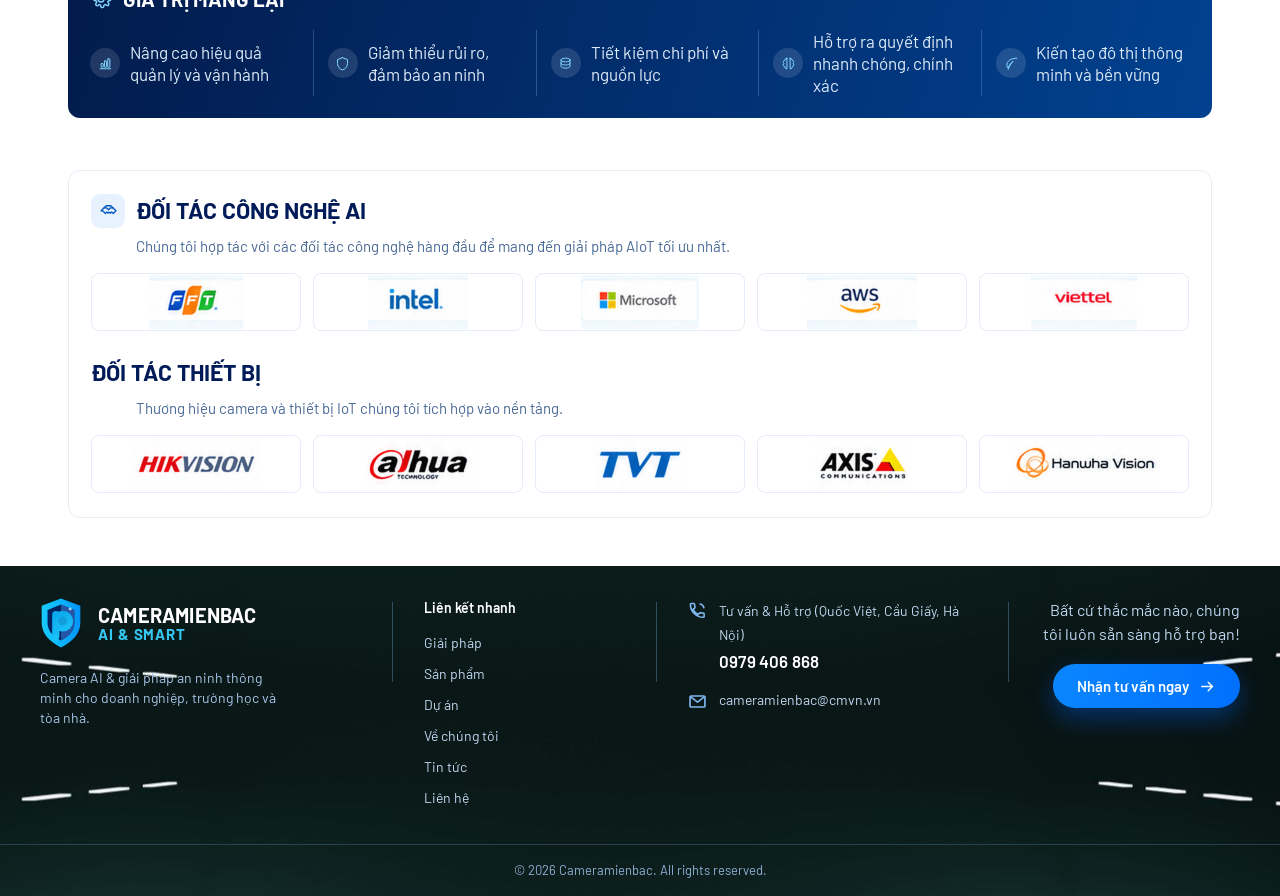
==== commit de2290fe: "update final" ====
--- a/aiot-platform.html
+++ b/aiot-platform.html
@@ -5,6 +5,7 @@
 <meta name="viewport" content="width=device-width, initial-scale=1">
 <title>AIoT Platform — Nền tảng kết nối vạn vật | Cameramienbac</title>
 <meta name="description" content="AIoT Platform: tích hợp dữ liệu từ camera AI, cảm biến IoT và các hệ thống quản lý để giám sát, phân tích và vận hành thông minh.">
+<link rel="icon" type="image/svg+xml" href="assets/images/favicon.svg">
 <link rel="preconnect" href="https://fonts.googleapis.com">
 <link rel="preconnect" href="https://fonts.gstatic.com" crossorigin>
 <link href="https://fonts.googleapis.com/css2?family=Barlow:wght@300;400;500;600;700&display=swap" rel="stylesheet">
@@ -69,27 +70,27 @@
         <div class="boxed">
           <div class="boxed__head"><i><svg viewBox="0 0 24 24" stroke="currentColor" fill="none" stroke-width="1.6" stroke-linecap="round" stroke-linejoin="round" aria-hidden="true"><path d="M2.8 20.6h18.4"/><rect x="3.8" y="9.4" width="5" height="11.2"/><rect x="9.8" y="4.4" width="5" height="16.2"/><rect x="15.8" y="12.4" width="4.4" height="8.2"/></svg></i><h2>ỨNG DỤNG ĐA LĨNH VỰC</h2></div>
           <div class="grid grid--3 grid--tight">
-          <a class="app" href="lien-he.html">
+          <a class="app" href="lien-he">
             <span class="app__media"><img src="assets/images/iot-app-1.jpg" alt="Đô thị thông minh" loading="lazy"></span>
             <span class="app__cap"><i><svg viewBox="0 0 24 24" stroke="currentColor" fill="none" stroke-width="1.6" stroke-linecap="round" stroke-linejoin="round" aria-hidden="true"><path d="M2.8 20.6h18.4"/><rect x="3.8" y="9.4" width="5" height="11.2"/><rect x="9.8" y="4.4" width="5" height="16.2"/><rect x="15.8" y="12.4" width="4.4" height="8.2"/></svg></i>Đô thị thông minh</span>
           </a>
-          <a class="app" href="lien-he.html">
+          <a class="app" href="lien-he">
             <span class="app__media"><img src="assets/images/iot-app-2.jpg" alt="An ninh &amp; Giám sát" loading="lazy"></span>
             <span class="app__cap"><i><svg viewBox="0 0 24 24" stroke="currentColor" fill="none" stroke-width="1.6" stroke-linecap="round" stroke-linejoin="round" aria-hidden="true"><rect x="2.6" y="4.4" width="8.4" height="6.6" rx="1"/><rect x="13" y="4.4" width="8.4" height="6.6" rx="1"/><rect x="2.6" y="13" width="8.4" height="6.6" rx="1"/><rect x="13" y="13" width="8.4" height="6.6" rx="1"/></svg></i>An ninh &amp; Giám sát</span>
           </a>
-          <a class="app" href="lien-he.html">
+          <a class="app" href="lien-he">
             <span class="app__media"><img src="assets/images/iot-app-3.jpg" alt="Giao thông thông minh" loading="lazy"></span>
             <span class="app__cap"><i><svg viewBox="0 0 24 24" stroke="currentColor" fill="none" stroke-width="1.6" stroke-linecap="round" stroke-linejoin="round" aria-hidden="true"><path d="M4 15.4h16M5.4 15.4V19a1 1 0 0 1-1 1H3.4a1 1 0 0 1-1-1v-3.6M21.6 15.4V19a1 1 0 0 1-1 1h-1a1 1 0 0 1-1-1v-3.6"/><path d="M3.2 15.4 5 9.2A2 2 0 0 1 6.9 7.8h10.2A2 2 0 0 1 19 9.2l1.8 6.2Z"/><circle cx="7" cy="12.4" r=".9" fill="currentColor" stroke="none"/><circle cx="17" cy="12.4" r=".9" fill="currentColor" stroke="none"/></svg></i>Giao thông thông minh</span>
           </a>
-          <a class="app" href="lien-he.html">
+          <a class="app" href="lien-he">
             <span class="app__media"><img src="assets/images/iot-app-4.jpg" alt="Khu công nghiệp" loading="lazy"></span>
             <span class="app__cap"><i><svg viewBox="0 0 24 24" stroke="currentColor" fill="none" stroke-width="1.6" stroke-linecap="round" stroke-linejoin="round" aria-hidden="true"><path d="M2.8 20.6V10l6 3.6V10l6 3.6V6.4h6.4v14.2H2.8Z"/></svg></i>Khu công nghiệp</span>
           </a>
-          <a class="app" href="lien-he.html">
+          <a class="app" href="lien-he">
             <span class="app__media"><img src="assets/images/iot-app-5.jpg" alt="Giáo dục &amp; Y tế" loading="lazy"></span>
             <span class="app__cap"><i><svg viewBox="0 0 24 24" stroke="currentColor" fill="none" stroke-width="1.6" stroke-linecap="round" stroke-linejoin="round" aria-hidden="true"><path d="M12 3.4 1.8 8.2 12 13l10.2-4.8L12 3.4Z"/><path d="M5.6 10.6v4.8c0 1.9 2.9 3.4 6.4 3.4s6.4-1.5 6.4-3.4v-4.8"/></svg></i>Giáo dục &amp; Y tế</span>
           </a>
-          <a class="app" href="lien-he.html">
+          <a class="app" href="lien-he">
             <span class="app__media"><img src="assets/images/iot-app-6.jpg" alt="Nông nghiệp thông minh" loading="lazy"></span>
             <span class="app__cap"><i><svg viewBox="0 0 24 24" stroke="currentColor" fill="none" stroke-width="1.6" stroke-linecap="round" stroke-linejoin="round" aria-hidden="true"><path d="M20.4 3.6C10.8 3.6 4.6 7.8 4.6 15a5.8 5.8 0 0 0 1.6 4.2c4-8.4 8.4-10.6 8.4-10.6-3 3-6.2 7.4-8 12.8"/></svg></i>Nông nghiệp thông minh</span>
           </a>
--- a/assets/css/style.css
+++ b/assets/css/style.css
@@ -152,7 +152,7 @@
   position: sticky;
   top: 0;
   z-index: 60;
-  background: #001338 url("../images/header-bg.jpg") center / cover no-repeat;
+  background: linear-gradient(180deg, var(--navy-900) 0%, var(--navy-950) 100%);
 }
 
 .header__inner {
@@ -282,23 +282,44 @@
   overflow: hidden;
 }
 
-.hero__inner {
+.hero::before {
+  content: "";
+  position: absolute;
+  inset: 0;
+  z-index: 1;
+  background: linear-gradient(90deg, rgba(0,8,28,.92) 0%, rgba(0,12,40,.8) 45%, rgba(0,14,46,.4) 70%, rgba(0,20,60,0) 100%);
+}
+
+.hero__grid {
   position: relative;
-  padding: 28px 0 0 calc(var(--gutter) + 30px);
+  z-index: 2;
+  display: grid;
+  grid-template-columns: 1.05fr .95fr;
+  align-items: center;
+  gap: 32px;
+  padding: 40px 0;
   min-height: 372px;
 }
 
-.hero .brand__mark { width: 49px; height: 59px; }
-.hero .brand__name { font-size: 24px; }
-.hero .brand__sub  { font-size: 18px; }
-.hero .brand { gap: 12px; }
+.hero__eyebrow {
+  display: flex;
+  flex-direction: column;
+  gap: 3px;
+  font-size: 13px;
+  font-weight: 600;
+  letter-spacing: .02em;
+  text-transform: uppercase;
+  color: #8fd4ff;
+}
+
+.hero__eyebrow span:last-child { color: #fff; font-weight: 700; }
 
 .hero__title {
-  margin-top: 5px;
+  margin-top: 10px;
   font-family: var(--font-display);
   font-weight: 700;
-  font-size: 50px;
-  line-height: 59px;
+  font-size: 40px;
+  line-height: 47px;
   letter-spacing: 0;
   color: #fff;
   text-transform: uppercase;
@@ -311,9 +332,10 @@
 
 .hero__tags {
   display: flex;
+  flex-wrap: wrap;
   align-items: center;
   gap: 12px;
-  margin-top: 8px;
+  margin-top: 12px;
   font-size: 16px;
   font-weight: 600;
   letter-spacing: .005em;
@@ -331,7 +353,7 @@
 }
 
 .hero__lead {
-  max-width: 450px;
+  max-width: 460px;
   margin-top: 14px;
   font-size: 15px;
   font-weight: 400;
@@ -342,9 +364,353 @@
 .hero__actions {
   display: flex;
   align-items: center;
+  flex-wrap: wrap;
   gap: 21px;
-  margin-top: 16px;
-}
+  margin-top: 22px;
+}
+
+/* --- hero visual (right column) ------------------------------------------ */
+.hero__visual { position: relative; min-height: 420px; }
+
+.hero__badges {
+  position: absolute;
+  inset: 0;
+  z-index: 2;
+}
+
+.hero__badge-item {
+  position: absolute;
+  display: inline-flex;
+  align-items: center;
+  gap: 7px;
+  padding: 8px 13px;
+  background: rgba(0, 20, 56, .62);
+  border: 1px solid rgba(255, 255, 255, .25);
+  border-radius: var(--radius-pill);
+  backdrop-filter: blur(3px);
+  font-size: 12.5px;
+  font-weight: 600;
+  color: #fff;
+  white-space: nowrap;
+  box-shadow: 0 8px 18px rgba(0, 10, 40, .35);
+}
+
+.hero__badge-item svg { flex: none; width: 15px; height: 15px; color: var(--cyan-300); }
+
+.hero__badge-item--1 { top: 8%;  left: 2%; }
+.hero__badge-item--2 { top: 32%; left: 4%; }
+.hero__badge-item--3 { top: 56%; left: 1%; }
+.hero__badge-item--4 { top: 80%; left: 5%; }
+
+.hero-agent {
+  position: absolute;
+  top: 4%;
+  right: 0;
+  z-index: 3;
+  width: 258px;
+  padding: 16px;
+  background: rgba(4, 16, 40, .88);
+  border: 1px solid rgba(255, 255, 255, .14);
+  border-radius: 16px;
+  backdrop-filter: blur(6px);
+  box-shadow: 0 20px 40px rgba(0, 8, 32, .45);
+}
+
+.hero-agent__head {
+  display: flex;
+  align-items: center;
+  gap: 8px;
+  font-size: 12.5px;
+  font-weight: 700;
+  letter-spacing: .01em;
+  color: #fff;
+}
+
+.hero-agent__head svg { flex: none; width: 20px; height: 20px; color: var(--cyan-300); }
+
+.hero-agent__intro {
+  margin-top: 8px;
+  font-size: 12px;
+  line-height: 17px;
+  color: #b9cde6;
+}
+
+.hero-agent__options {
+  display: flex;
+  flex-direction: column;
+  gap: 6px;
+  margin-top: 10px;
+}
+
+.hero-agent__options a {
+  display: flex;
+  align-items: center;
+  justify-content: space-between;
+  gap: 6px;
+  padding: 8px 10px;
+  background: rgba(255, 255, 255, .06);
+  border-radius: 9px;
+  font-size: 11.5px;
+  line-height: 15px;
+  color: #dbe9fb;
+  transition: background-color .18s ease;
+}
+
+.hero-agent__options a:hover { background: rgba(255, 255, 255, .14); }
+.hero-agent__options a svg { flex: none; width: 12px; height: 12px; color: var(--cyan-300); }
+
+.hero-agent__input {
+  display: flex;
+  align-items: center;
+  justify-content: space-between;
+  gap: 8px;
+  margin-top: 10px;
+  padding: 9px 12px;
+  background: rgba(255, 255, 255, .07);
+  border-radius: var(--radius-pill);
+  font-size: 11.5px;
+  color: #7f95b8;
+}
+
+.hero-agent__input svg { flex: none; width: 15px; height: 15px; color: var(--cyan-300); }
+
+.hero-agent__field {
+  flex: 1;
+  min-width: 0;
+  background: none;
+  border: none;
+  outline: none;
+  font-family: inherit;
+  font-size: 11.5px;
+  color: #fff;
+}
+
+.hero-agent__field::placeholder { color: #7f95b8; }
+
+.hero-agent__send {
+  flex: none;
+  display: inline-flex;
+  align-items: center;
+  justify-content: center;
+  padding: 0;
+  background: none;
+  border: none;
+  cursor: pointer;
+}
+
+.hero-agent__send svg { flex: none; width: 15px; height: 15px; color: var(--cyan-300); }
+
+.hero-agent__status {
+  display: flex;
+  align-items: center;
+  gap: 6px;
+  margin: 10px 0 0;
+  font-size: 11px;
+  color: #7bd99a;
+}
+
+.hero-agent__status i {
+  width: 6px; height: 6px;
+  border-radius: 50%;
+  background: #3fe07a;
+  box-shadow: 0 0 0 3px rgba(63, 224, 122, .25);
+}
+
+.floating-chatbtn {
+  position: fixed;
+  right: 24px;
+  bottom: 24px;
+  z-index: 80;
+  display: inline-flex;
+  align-items: center;
+  gap: 8px;
+  padding: 14px 20px 14px 16px;
+  background: linear-gradient(97deg, #0b86ff 0%, #0070fd 100%);
+  border-radius: var(--radius-pill);
+  font-size: 14px;
+  font-weight: 600;
+  color: #fff;
+  box-shadow: 0 14px 30px rgba(0, 92, 224, .5);
+  transition: transform .18s ease, box-shadow .18s ease;
+}
+
+.floating-chatbtn:hover { transform: translateY(-3px); box-shadow: 0 18px 36px rgba(0, 92, 224, .55); }
+.floating-chatbtn svg { flex: none; width: 19px; height: 19px; }
+
+.chatbox {
+  position: fixed;
+  right: 24px;
+  bottom: 96px;
+  z-index: 90;
+}
+
+.chatbox__panel {
+  display: flex;
+  flex-direction: column;
+  width: 360px;
+  max-width: calc(100vw - 32px);
+  height: 480px;
+  max-height: calc(100vh - 140px);
+  background: rgba(4, 16, 40, .97);
+  border: 1px solid rgba(255, 255, 255, .14);
+  border-radius: 18px;
+  backdrop-filter: blur(10px);
+  box-shadow: 0 24px 48px rgba(0, 8, 32, .5);
+  overflow: hidden;
+}
+
+.chatbox__head {
+  display: flex;
+  align-items: center;
+  justify-content: space-between;
+  gap: 10px;
+  padding: 14px 16px;
+  background: linear-gradient(97deg, #0b86ff 0%, #0070fd 100%);
+  flex: none;
+}
+
+.chatbox__head-info { display: flex; align-items: center; gap: 10px; }
+
+.chatbox__avatar {
+  display: inline-flex;
+  align-items: center;
+  justify-content: center;
+  flex: none;
+  width: 34px;
+  height: 34px;
+  background: rgba(255, 255, 255, .18);
+  border-radius: 50%;
+}
+
+.chatbox__avatar svg { width: 19px; height: 19px; color: #fff; }
+
+.chatbox__title { font-size: 13.5px; font-weight: 700; color: #fff; }
+
+.chatbox__status {
+  display: flex;
+  align-items: center;
+  gap: 5px;
+  margin-top: 2px;
+  font-size: 11px;
+  color: rgba(255, 255, 255, .85);
+}
+
+.chatbox__status i {
+  width: 6px;
+  height: 6px;
+  border-radius: 50%;
+  background: #3fe07a;
+  box-shadow: 0 0 0 3px rgba(63, 224, 122, .3);
+}
+
+.chatbox__close {
+  display: inline-flex;
+  align-items: center;
+  justify-content: center;
+  flex: none;
+  width: 28px;
+  height: 28px;
+  background: rgba(255, 255, 255, .14);
+  border: none;
+  border-radius: 50%;
+  color: #fff;
+  cursor: pointer;
+  transition: background-color .15s ease;
+}
+
+.chatbox__close:hover { background: rgba(255, 255, 255, .26); }
+.chatbox__close svg { width: 15px; height: 15px; }
+
+.chatbox__messages {
+  flex: 1;
+  display: flex;
+  flex-direction: column;
+  gap: 10px;
+  padding: 16px;
+  overflow-y: auto;
+}
+
+.chatbox__msg {
+  max-width: 85%;
+  padding: 9px 12px;
+  border-radius: 13px;
+  font-size: 12.5px;
+  line-height: 18px;
+}
+
+.chatbox__msg--bot {
+  align-self: flex-start;
+  background: rgba(255, 255, 255, .08);
+  border-bottom-left-radius: 4px;
+  color: #dbe9fb;
+}
+
+.chatbox__msg--user {
+  align-self: flex-end;
+  background: linear-gradient(97deg, #0b86ff 0%, #0070fd 100%);
+  border-bottom-right-radius: 4px;
+  color: #fff;
+}
+
+.chatbox__msg--typing { display: inline-flex; align-items: center; gap: 4px; padding: 11px 14px; }
+
+.chatbox__msg--typing i {
+  width: 5px;
+  height: 5px;
+  border-radius: 50%;
+  background: #9fb4d6;
+  animation: chatbox-typing 1s ease-in-out infinite;
+}
+
+.chatbox__msg--typing i:nth-child(2) { animation-delay: .15s; }
+.chatbox__msg--typing i:nth-child(3) { animation-delay: .3s; }
+
+@keyframes chatbox-typing {
+  0%, 60%, 100% { opacity: .35; transform: translateY(0); }
+  30% { opacity: 1; transform: translateY(-2px); }
+}
+
+.chatbox__form {
+  display: flex;
+  align-items: center;
+  gap: 8px;
+  padding: 12px;
+  border-top: 1px solid rgba(255, 255, 255, .1);
+  flex: none;
+}
+
+.chatbox__input {
+  flex: 1;
+  min-width: 0;
+  padding: 10px 14px;
+  background: rgba(255, 255, 255, .07);
+  border: none;
+  border-radius: var(--radius-pill);
+  font-family: inherit;
+  font-size: 12.5px;
+  color: #fff;
+  outline: none;
+}
+
+.chatbox__input::placeholder { color: #7f95b8; }
+
+.chatbox__send {
+  display: inline-flex;
+  align-items: center;
+  justify-content: center;
+  flex: none;
+  width: 36px;
+  height: 36px;
+  background: linear-gradient(97deg, #0b86ff 0%, #0070fd 100%);
+  border: none;
+  border-radius: 50%;
+  color: #fff;
+  cursor: pointer;
+  transition: transform .15s ease;
+}
+
+.chatbox__send:hover { transform: translateY(-2px); }
+.chatbox__send svg { width: 15px; height: 15px; }
 
 /* --------------------------------------------------------------------------
    6. Buttons
@@ -404,7 +770,16 @@
   color: var(--ink-title);
 }
 
+.problems__head {
+  display: flex;
+  align-items: center;
+  justify-content: space-between;
+  gap: 16px;
+}
+
 .problems__title { padding-left: 30px; }
+
+.problems__head .link-more { margin-top: 0; }
 
 .problems__grid {
   display: grid;
@@ -416,7 +791,7 @@
 .pcard {
   display: flex;
   flex-direction: column;
-  height: 310px;
+  height: 326px;
   border-radius: var(--radius-card);
   overflow: hidden;
   background: linear-gradient(134deg, #0049ad 0%, #0052b8 55%, #005ac9 100%);
@@ -430,6 +805,7 @@
 }
 
 .pcard__media {
+  position: relative;
   height: 144px;
   flex: none;
   overflow: hidden;
@@ -441,19 +817,30 @@
   object-fit: cover;
 }
 
+.pcard__badge {
+  position: absolute;
+  left: 16px;
+  bottom: -22px;
+  z-index: 2;
+  display: inline-flex;
+  align-items: center;
+  justify-content: center;
+  width: 44px; height: 44px;
+  background: #fff;
+  border-radius: 50%;
+  color: var(--blue-600);
+  box-shadow: 0 8px 18px rgba(0, 20, 60, .35);
+}
+
+.pcard__badge svg { width: 22px; height: 22px; }
+
 .pcard__body {
   position: relative;
   flex: 1;
-  padding: 42px 10px 0 17px;
-  color: #fff;
-}
-
-.pcard__icon {
-  position: absolute;
-  left: 13px;
-  top: 8px;
-  width: 30px;
-  height: 30px;
+  display: flex;
+  flex-direction: column;
+  padding: 32px 16px 16px;
+  color: #fff;
 }
 
 .pcard__title {
@@ -461,9 +848,8 @@
   font-family: var(--font-display);
   font-weight: 700;
   font-size: 18px;
-  line-height: 1;
+  line-height: 1.15;
   letter-spacing: 0;
-  white-space: nowrap;
   color: #fff;
 }
 
@@ -473,95 +859,112 @@
   font-weight: 400;
   line-height: 20px;
   color: #f2f8ff;
-}
-
-.pcard:nth-child(3) .pcard__text,
-.pcard:nth-child(4) .pcard__text { width: auto; }
-
-.pcard__go {
+  flex: 1;
+}
+
+.pcard__link {
+  display: inline-flex;
+  align-items: center;
+  gap: 6px;
+  margin-top: 12px;
+  font-size: 13px;
+  font-weight: 600;
+  color: #cfe2f7;
+  transition: gap .18s ease, color .18s ease;
+}
+
+.pcard__link svg { flex: none; width: 14px; height: 14px; }
+.pcard__link:hover { gap: 10px; color: #fff; }
+
+/* --------------------------------------------------------------------------
+   7b. Trust bar
+   -------------------------------------------------------------------------- */
+.trustbar { padding: 22px 0; background: linear-gradient(180deg, #001a4d, #001338); }
+
+.trustbar__list {
+  display: grid;
+  grid-template-columns: repeat(4, 1fr);
+}
+
+.trustbar__item {
+  position: relative;
+  display: flex;
+  align-items: center;
+  gap: 12px;
+  padding: 0 20px;
+}
+
+.trustbar__item:first-child { padding-left: 0; }
+.trustbar__item:last-child { padding-right: 0; }
+
+.trustbar__item + .trustbar__item::before {
+  content: "";
   position: absolute;
-  right: 10px;
-  bottom: 8px;
-  display: inline-flex;
-  align-items: center;
-  justify-content: center;
-  width: 28px; height: 28px;
-  border: 1.4px solid rgba(255, 255, 255, .95);
+  left: 0;
+  top: 2px;
+  bottom: 2px;
+  width: 1px;
+  background: rgba(255, 255, 255, .15);
+}
+
+.trustbar__icon {
+  display: inline-flex;
+  align-items: center;
+  justify-content: center;
+  flex: none;
+  width: 42px; height: 42px;
   border-radius: 50%;
-  color: #fff;
-  transition: background-color .2s ease, transform .2s ease;
-}
-
-.pcard__go:hover { background: rgba(255, 255, 255, .18); transform: translateX(2px); }
+  background: rgba(255, 255, 255, .08);
+  color: var(--cyan-300);
+}
+
+.trustbar__icon svg { width: 21px; height: 21px; }
+
+.trustbar__title { display: block; font-size: 14px; font-weight: 700; color: #fff; }
+.trustbar__text { display: block; margin-top: 2px; font-size: 12.5px; line-height: 16px; color: #a9c6e8; }
 
 /* --------------------------------------------------------------------------
    8. Why us
    -------------------------------------------------------------------------- */
 .whyus {
   height: auto;
-  padding: 20px 0 28px;
+  padding: 48px 0 56px;
   background: #0150b3 url("../images/whyus-bg.jpg") center / cover no-repeat;
 }
 
-.whyus__inner { padding-left: calc(var(--gutter) + 2px); }
+.whyus__head { max-width: 620px; margin-bottom: 28px; }
 
 .whyus__title {
-  padding-top: 16px;
-  font-size: 27px;
-  font-weight: 600;
-  line-height: 1;
-  color: #fff;
-}
-
-.whyus__grid {
-  display: grid;
-  grid-template-columns: repeat(4, 1fr);
-  margin-top: 16px;
-  margin-left: -2px;
-}
-
-.whyus__item {
-  display: flex;
-  flex-direction: column;
-  align-items: center;
-  gap: 8px;
-  position: relative;
-}
-
-.whyus__item + .whyus__item::before {
-  content: "";
-  position: absolute;
-  left: 0;
-  top: 10px;
-  height: 84px;
-  border-left: 1px solid rgba(190, 222, 250, .55);
-}
-
-.whyus__item:nth-child(1) { --nudge: 6px; }
-.whyus__item:nth-child(2) { --nudge: 2px; }
-.whyus__item:nth-child(3) { --nudge: -4px; }
-.whyus__item:nth-child(4) { --nudge: -5px; }
-
-.whyus__ring,
-.whyus__label { position: relative; left: var(--nudge, 0); }
-
-.whyus__ring {
-  display: inline-flex;
-  align-items: center;
-  justify-content: center;
-  width: 66px; height: 66px;
-  border: 2px solid #2fe0ff;
+  font-family: var(--font-ui);
+  font-size: 30px;
+  font-weight: 700;
+  line-height: 1.15;
+  color: #fff;
+}
+
+.whyus__lead {
+  margin-top: 10px;
+  font-size: 15px;
+  line-height: 22px;
+  color: #cfe2f7;
+}
+
+.whyus .fcard {
+  background: rgba(255, 255, 255, .96);
+}
+
+.fcard__num {
+  display: inline-flex;
+  align-items: center;
+  justify-content: center;
+  width: 44px; height: 44px;
   border-radius: 50%;
-  color: #fff;
-}
-
-.whyus__ring svg { width: 34px; height: 34px; }
-
-.whyus__label {
-  font-size: 16px;
-  font-weight: 600;
-  color: #fff;
-  text-align: center;
+  background: linear-gradient(135deg, #0a7cf5, #0046ad);
+  color: #fff;
+  font-family: var(--font-display);
+  font-weight: 700;
+  font-size: 18px;
+  box-shadow: 0 6px 14px rgba(0, 60, 160, .3);
 }
 
 /* --------------------------------------------------------------------------
@@ -706,7 +1109,7 @@
 
 .footer__tagline { margin-top: 14px; max-width: 240px; font-size: 14px; line-height: 20px; color: #a9c6e8; }
 
-.footer__label--head { display: block; margin-bottom: 14px; font-size: 14px; font-weight: 600; color: #fff; }
+.footer__label.footer__label--head { display: block; margin-bottom: 14px; font-size: 14px; font-weight: 600; color: #fff; }
 
 .footer__links { display: flex; flex-direction: column; gap: 10px; }
 .footer__links a { font-size: 14px; color: #c0d8f0; }
@@ -846,10 +1249,7 @@
   .problems__grid { grid-template-columns: repeat(3, 1fr); gap: 16px; }
   .problems__title { padding-left: 0; }
 
-  .whyus { height: auto; padding-bottom: 28px; }
-  .whyus__grid { grid-template-columns: repeat(2, 1fr); gap: 22px 0; }
-  .whyus__item { --nudge: 0; }
-  .whyus__item:nth-child(odd)::before { display: none; }
+  .whyus { padding: 36px 0 40px; }
 
   .footer__inner { grid-template-columns: 1fr 1fr; gap: 28px 0; padding: 28px 0 32px; }
   .footer__col--links, .footer__col--contact { padding-left: 0; }
@@ -873,6 +1273,14 @@
   .pcard__text,
   .pcard:nth-child(3) .pcard__text,
   .pcard:nth-child(4) .pcard__text { width: auto; }
+
+  .hero__grid { grid-template-columns: 1fr; padding: 32px 0; min-height: 0; }
+  .hero { min-height: 0; }
+  .hero__visual { display: none; }
+
+  .trustbar__list { grid-template-columns: repeat(2, 1fr); row-gap: 18px; }
+  .trustbar__item:nth-child(odd) { padding-left: 0; }
+  .trustbar__item:nth-child(3)::before { display: none; }
 }
 
 @media (max-width: 719px) {
@@ -887,20 +1295,26 @@
 
   .nav-toggle { margin-left: auto; }
 
-  .hero__inner { padding: 24px var(--gutter) 34px; min-height: 0; }
-  .hero { min-height: 0; }
+  .floating-chatbtn { right: 16px; bottom: 16px; padding: 13px; gap: 0; font-size: 0; border-radius: 50%; }
+  .floating-chatbtn svg { width: 21px; height: 21px; }
+
+  .chatbox { right: 12px; left: 12px; bottom: 84px; }
+  .chatbox__panel { width: 100%; height: 65vh; max-height: 65vh; }
+
+  .hero__grid { padding: 24px 0 30px; }
   .hero__title { font-size: 36px; line-height: 42px; }
   .hero__tags { flex-wrap: wrap; gap: 8px 14px; }
   .hero__actions { flex-wrap: wrap; gap: 12px; }
 
+  .problems__head { flex-direction: column; align-items: flex-start; gap: 8px; }
   .problems__grid { grid-template-columns: 1fr; }
   .pcard { height: auto; }
   .pcard__title { white-space: normal; }
-  .pcard__body { padding-bottom: 54px; }
   .pcard__text { max-width: none; }
 
-  .whyus__grid { grid-template-columns: 1fr; }
-  .whyus__item + .whyus__item::before { display: none; }
+  .trustbar__list { grid-template-columns: 1fr; row-gap: 18px; }
+  .trustbar__item { padding-left: 0; }
+  .trustbar__item::before { display: none; }
 
   .partners__list { grid-template-columns: repeat(2, 1fr); gap: 22px 0; }
   .partners__item:nth-child(odd)::before { display: none; }
@@ -934,6 +1348,7 @@
 }
 
 .phero--bld { background-image: url("../images/sol-bld-hero.jpg"); }
+.phero--news { background-image: url("../images/sol-bld-hero.jpg"); }
 .phero--edu { background-image: url("../images/sol-edu-hero.jpg"); }
 .phero--all { background-image: url("../images/sol-all-hero.jpg"); }
 .phero--prd { background-image: url("../images/prd-hero.jpg"); }
@@ -944,6 +1359,8 @@
   inset: 0;
   background: linear-gradient(90deg, rgba(0,14,44,.94) 0%, rgba(0,16,50,.86) 36%, rgba(0,18,56,.35) 62%, rgba(0,20,60,0) 82%);
 }
+
+.phero--news::before { background: linear-gradient(90deg, rgba(3,20,56,.95) 0%, rgba(5,60,92,.84) 38%, rgba(5,82,112,.4) 64%, rgba(0,20,60,0) 86%); }
 
 .phero__inner {
   position: relative;
@@ -1021,6 +1438,7 @@
 .psec--last { padding-bottom: 48px; }
 
 .psec__head { margin-bottom: 20px; }
+.psec__head--spaced { margin-top: 28px; }
 
 .psec__title {
   font-size: 30px;
@@ -1314,6 +1732,8 @@
 .split__title { font-size: 26px; font-weight: 700; line-height: 1.2; }
 .split__title--sm { font-size: 20px; }
 .split__text { max-width: 360px; margin-top: 10px; font-size: 15px; line-height: 23px; color: #cfe2f7; }
+.split__text--wide { max-width: none; }
+.split__panel--about { background-image: url("../images/prj-2.jpg"); }
 
 .steps {
   display: flex;
@@ -2326,3 +2746,9 @@
 
 .boxed .fcard { padding: 18px 12px 16px; }
 .boxed .fcard__text { font-size: 14px; line-height: 19.5px; }
+
+.prj-empty { padding: 32px 0; text-align: center; font-size: 15px; color: #4b6a97; }
+.prj-empty a { color: var(--blue-600); font-weight: 600; }
+
+.btn.is-loading { opacity: .7; pointer-events: none; }
+.form-status { margin-top: 12px; padding: 12px 14px; border-radius: 8px; background: #e7f6ec; color: #1d7a3d; font-size: 14px; font-weight: 600; }
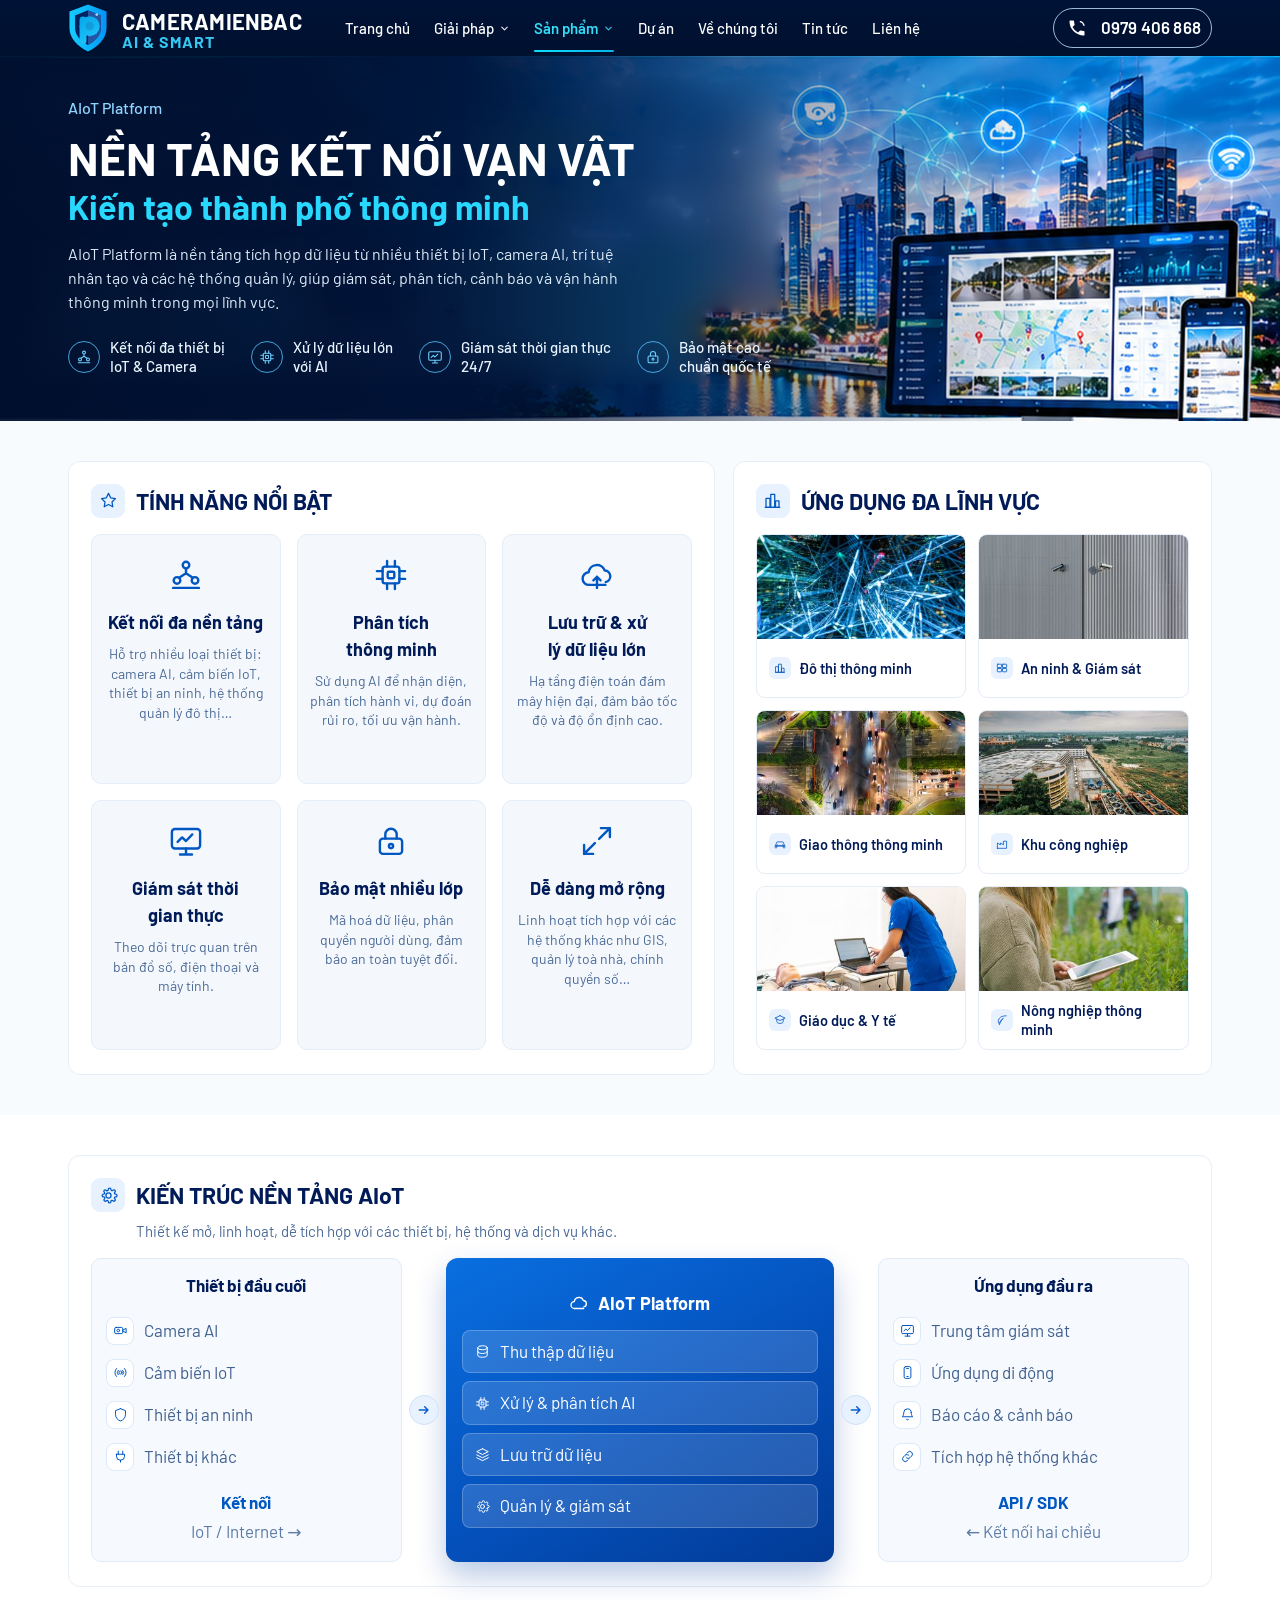
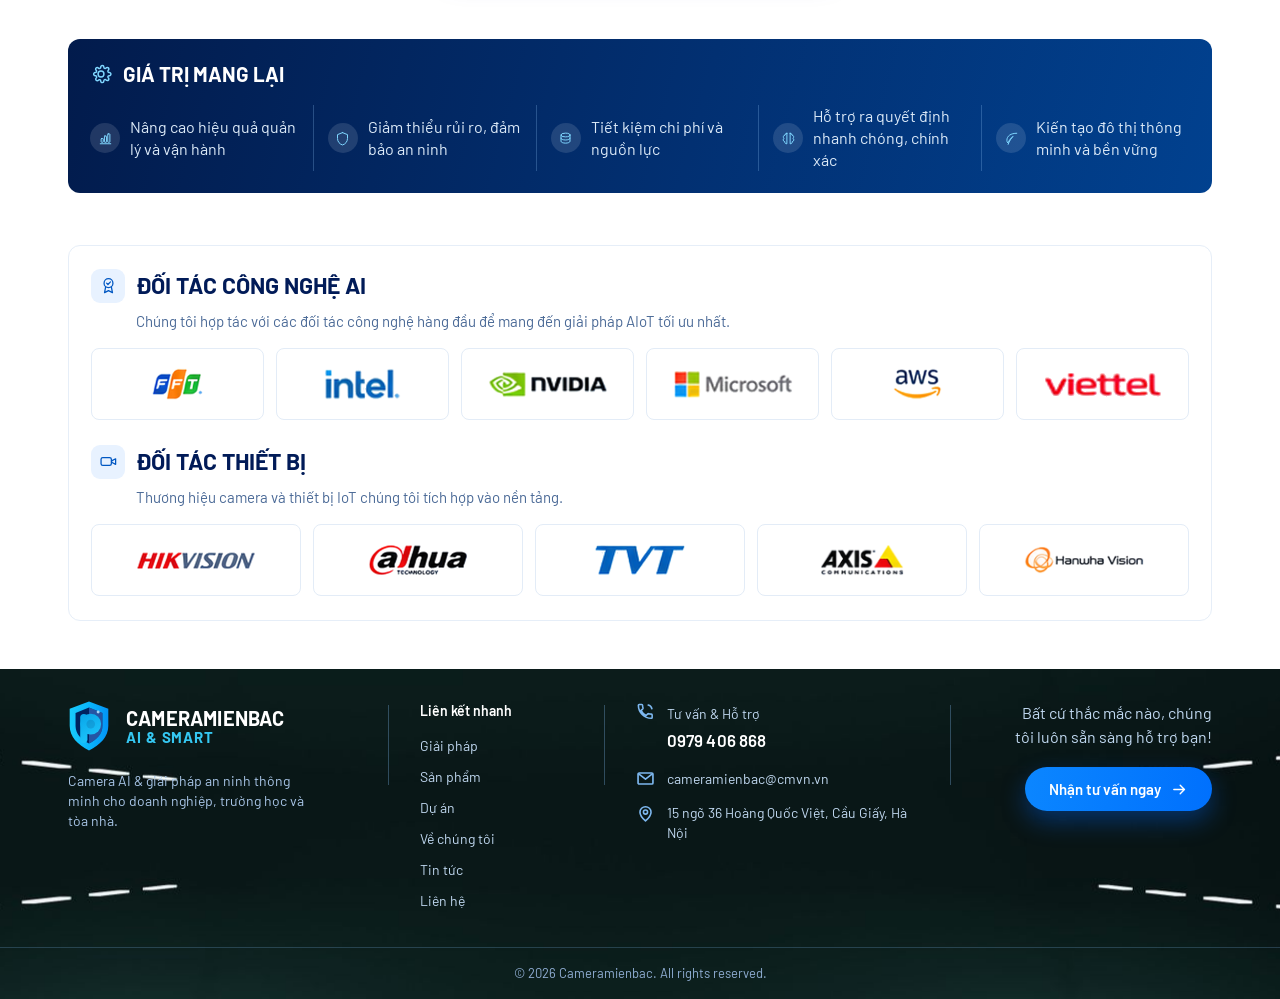
==== commit b689110f: "update UI" ====
--- a/aiot-platform.html
+++ b/aiot-platform.html
@@ -155,16 +155,17 @@
   <section class="psec psec--last">
     <div class="container">
       <div class="boxed">
-        <div class="boxed__head"><i><svg viewBox="0 0 24 24" stroke="currentColor" fill="none" stroke-width="1.6" stroke-linecap="round" stroke-linejoin="round" aria-hidden="true"><path d="M2.6 12.4 6.2 8.8h3.6l2.2 2.2 2.2-2.2h3.6l3.6 3.6-3.4 3.4-2-2-1.6 1.6-1.4-1.4-1.4 1.4-1.6-1.6-2 2-3.4-3.4Z"/><path d="M6.2 8.8 9 6h6l2.8 2.8"/></svg></i><h2>ĐỐI TÁC CÔNG NGHỆ AI</h2>
+        <div class="boxed__head"><i><svg viewBox="0 0 24 24" stroke="currentColor" fill="none" stroke-width="1.6" stroke-linecap="round" stroke-linejoin="round" aria-hidden="true"><circle cx="12" cy="9" r="5.6"/><path d="m9.6 9 1.7 1.7 3.2-3.3"/><path d="M8.4 13.6 7 21l5-2.6 5 2.6-1.4-7.4"/></svg></i><h2>ĐỐI TÁC CÔNG NGHỆ AI</h2>
           <p>Chúng tôi hợp tác với các đối tác công nghệ hàng đầu để mang đến giải pháp AIoT tối ưu nhất.</p></div>
         <ul class="logo-strip">
-          <li><img src="assets/images/brand-fpt.jpg" alt="FPT" loading="lazy"></li>
-          <li><img src="assets/images/brand-intel.jpg" alt="Intel" loading="lazy"></li>
-          <li><img src="assets/images/brand-microsoft.jpg" alt="Microsoft" loading="lazy"></li>
-          <li><img src="assets/images/brand-aws.jpg" alt="AWS" loading="lazy"></li>
-          <li><img src="assets/images/brand-viettel.jpg" alt="Viettel" loading="lazy"></li>
+          <li><img src="assets/images/brand-fpt.png" alt="FPT" loading="lazy"></li>
+          <li><img src="assets/images/brand-intel.png" alt="Intel" loading="lazy"></li>
+          <li><img src="assets/images/brand-nvidia.png" alt="NVIDIA" loading="lazy"></li>
+          <li><img src="assets/images/brand-microsoft.png" alt="Microsoft" loading="lazy"></li>
+          <li><img src="assets/images/brand-aws.png" alt="AWS" loading="lazy"></li>
+          <li><img src="assets/images/brand-viettel.png" alt="Viettel" loading="lazy"></li>
         </ul>
-        <div class="boxed__head boxed__head--sub"><h2>ĐỐI TÁC THIẾT BỊ</h2>
+        <div class="boxed__head boxed__head--sub"><i><svg viewBox="0 0 24 24" stroke="currentColor" fill="none" stroke-width="1.6" stroke-linecap="round" stroke-linejoin="round" aria-hidden="true"><rect x="2.6" y="7" width="13" height="10" rx="2.2"/><path d="m16 11.2 5-2.6v7l-5-2.6z"/></svg></i><h2>ĐỐI TÁC THIẾT BỊ</h2>
           <p>Thương hiệu camera và thiết bị IoT chúng tôi tích hợp vào nền tảng.</p></div>
         <ul class="logo-strip">
           <li><img src="assets/images/partner-hikvision.png" alt="Hikvision" loading="lazy"></li>
--- a/assets/css/style.css
+++ b/assets/css/style.css
@@ -63,6 +63,10 @@
   -moz-osx-font-smoothing: grayscale;
 }
 
+/* Components set their own display (flex/grid), which would otherwise beat
+   the UA rule for [hidden] and keep JS-hidden elements on screen. */
+[hidden] { display: none !important; }
+
 img { max-width: 100%; display: block; }
 
 /* safety net: an inline icon without an explicit size never blows up */
@@ -159,7 +163,7 @@
   display: flex;
   align-items: center;
   height: 56px;
-  padding-left: calc(var(--gutter) + 2px);
+  padding-left: var(--gutter);
 }
 
 .header__brand .brand__mark { width: 40px; height: 48px; }
@@ -198,7 +202,7 @@
   transition: opacity .18s ease;
 }
 
-.nav-link:hover { color: var(--cyan-300); }
+@media (hover: hover) { .nav-link:hover { color: var(--cyan-300); } }
 
 .nav-link.is-active {
   color: #35dcf7;
@@ -208,7 +212,17 @@
 .nav-link.is-active::after { opacity: 1; }
 
 .has-sub > .nav-link svg { transition: transform .2s ease; }
-.has-sub:hover > .nav-link svg { transform: rotate(180deg); }
+
+/* Desktop with a real pointer: chevron follows the hover dropdown. */
+@media (hover: hover) and (min-width: 1024px) {
+  .has-sub:hover > .nav-link svg,
+  .has-sub:focus-within > .nav-link svg { transform: rotate(180deg); }
+}
+
+.nav-group__menu .nav-group__overview { display: none; }
+.nav-toggle__close { display: none; }
+.nav-toggle[aria-expanded="true"] .nav-toggle__open { display: none; }
+.nav-toggle[aria-expanded="true"] .nav-toggle__close { display: block; }
 
 .header__phone {
   display: inline-flex;
@@ -266,9 +280,14 @@
   color: var(--ink-body);
 }
 
-.nav-group__menu a:hover { background: #eef5fd; color: var(--blue-600); }
+.nav-group__menu a:hover,
+.nav-group__menu a.is-current { background: #eef5fd; color: var(--blue-600); }
+.nav-group__menu a.is-current { font-weight: 600; }
 
 body.nav-locked { overflow: hidden; }
+
+@keyframes navSub { from { opacity: 0; transform: translateY(-4px); } to { opacity: 1; transform: none; } }
+@media (prefers-reduced-motion: reduce) { .nav-group.is-open .nav-group__menu { animation: none; } }
 
 .nav-toggle { display: none; }
 
@@ -297,7 +316,7 @@
   grid-template-columns: 1.05fr .95fr;
   align-items: center;
   gap: 32px;
-  padding: 40px 0;
+  padding-block: 40px;
   min-height: 372px;
 }
 
@@ -388,7 +407,7 @@
   border: 1px solid rgba(255, 255, 255, .25);
   border-radius: var(--radius-pill);
   backdrop-filter: blur(3px);
-  font-size: 12.5px;
+  font-size: 13.5px;
   font-weight: 600;
   color: #fff;
   white-space: nowrap;
@@ -420,7 +439,7 @@
   display: flex;
   align-items: center;
   gap: 8px;
-  font-size: 12.5px;
+  font-size: 13.5px;
   font-weight: 700;
   letter-spacing: .01em;
   color: #fff;
@@ -430,7 +449,7 @@
 
 .hero-agent__intro {
   margin-top: 8px;
-  font-size: 12px;
+  font-size: 13.5px;
   line-height: 17px;
   color: #b9cde6;
 }
@@ -450,7 +469,7 @@
   padding: 8px 10px;
   background: rgba(255, 255, 255, .06);
   border-radius: 9px;
-  font-size: 11.5px;
+  font-size: 13px;
   line-height: 15px;
   color: #dbe9fb;
   transition: background-color .18s ease;
@@ -505,7 +524,7 @@
   align-items: center;
   gap: 6px;
   margin: 10px 0 0;
-  font-size: 11px;
+  font-size: 12.5px;
   color: #7bd99a;
 }
 
@@ -634,7 +653,7 @@
   max-width: 85%;
   padding: 9px 12px;
   border-radius: 13px;
-  font-size: 12.5px;
+  font-size: 13.5px;
   line-height: 18px;
 }
 
@@ -687,7 +706,7 @@
   border: none;
   border-radius: var(--radius-pill);
   font-family: inherit;
-  font-size: 12.5px;
+  font-size: 13.5px;
   color: #fff;
   outline: none;
 }
@@ -777,7 +796,6 @@
   gap: 16px;
 }
 
-.problems__title { padding-left: 30px; }
 
 .problems__head .link-more { margin-top: 0; }
 
@@ -789,19 +807,20 @@
 }
 
 .pcard {
+  position: relative;
   display: flex;
   flex-direction: column;
-  height: 326px;
+  min-height: 326px;
   border-radius: var(--radius-card);
   overflow: hidden;
-  background: linear-gradient(134deg, #0049ad 0%, #0052b8 55%, #005ac9 100%);
+  background: linear-gradient(160deg, #0052b8 0%, #0047a6 60%, #003c8f 100%);
   box-shadow: 0 10px 24px rgba(0, 46, 120, .13);
   transition: transform .22s ease, box-shadow .22s ease;
 }
 
 .pcard:hover {
   transform: translateY(-4px);
-  box-shadow: 0 18px 34px rgba(0, 46, 120, .24);
+  box-shadow: 0 18px 34px rgba(0, 46, 120, .26);
 }
 
 .pcard__media {
@@ -811,35 +830,51 @@
   overflow: hidden;
 }
 
+.pcard__media::after {
+  content: "";
+  position: absolute;
+  inset: 0;
+  background: linear-gradient(180deg, rgba(0, 30, 80, 0) 55%, rgba(0, 40, 100, .35) 100%);
+}
+
 .pcard__media img {
   width: 100%;
   height: 100%;
   object-fit: cover;
-}
-
+  transition: transform .45s ease;
+}
+
+.pcard:hover .pcard__media img { transform: scale(1.06); }
+
+/* Badge lives in the body (not the media) so the image's overflow:hidden
+   can't clip its lower half. */
 .pcard__badge {
   position: absolute;
   left: 16px;
-  bottom: -22px;
+  top: -24px;
   z-index: 2;
   display: inline-flex;
   align-items: center;
   justify-content: center;
-  width: 44px; height: 44px;
+  width: 48px; height: 48px;
   background: #fff;
+  border: 3px solid #0052b8;
   border-radius: 50%;
   color: var(--blue-600);
-  box-shadow: 0 8px 18px rgba(0, 20, 60, .35);
+  box-shadow: 0 8px 18px rgba(0, 20, 60, .3);
+  transition: background-color .22s ease, color .22s ease;
 }
 
 .pcard__badge svg { width: 22px; height: 22px; }
+
+.pcard:hover .pcard__badge { background: var(--cyan-400); color: #00235f; }
 
 .pcard__body {
   position: relative;
   flex: 1;
   display: flex;
   flex-direction: column;
-  padding: 32px 16px 16px;
+  padding: 36px 16px 18px;
   color: #fff;
 }
 
@@ -921,15 +956,18 @@
 .trustbar__icon svg { width: 21px; height: 21px; }
 
 .trustbar__title { display: block; font-size: 14px; font-weight: 700; color: #fff; }
-.trustbar__text { display: block; margin-top: 2px; font-size: 12.5px; line-height: 16px; color: #a9c6e8; }
+.trustbar__text { display: block; margin-top: 2px; font-size: 13.5px; line-height: 18px; color: #a9c6e8; }
 
 /* --------------------------------------------------------------------------
    8. Why us
    -------------------------------------------------------------------------- */
 .whyus {
+  position: relative;
   height: auto;
   padding: 48px 0 56px;
-  background: #0150b3 url("../images/whyus-bg.jpg") center / cover no-repeat;
+  background:
+    linear-gradient(180deg, rgba(0, 18, 52, .86) 0%, rgba(0, 24, 66, .72) 55%, rgba(0, 30, 80, .6) 100%),
+    #0150b3 url("../images/whyus-bg.jpg") center / cover no-repeat;
 }
 
 .whyus__head { max-width: 620px; margin-bottom: 28px; }
@@ -1017,29 +1055,29 @@
 /* --------------------------------------------------------------------------
    10. Partners
    -------------------------------------------------------------------------- */
-.partners { padding: 12px 0 48px; background: var(--surface); }
-
-.partners__inner { padding-left: calc(var(--gutter) + 11px); }
+.partners { padding: 40px 0 48px; background: var(--surface); }
+
 
 .partners__title {
-  font-size: 21px;
+  font-size: 30px;
   font-weight: 700;
-  line-height: 1;
+  line-height: 1.2;
   color: var(--ink-title);
 }
 
 .partners__lead {
-  margin-top: 6px;
-  font-size: 14px;
+  margin-top: 8px;
+  font-size: 16px;
   font-weight: 400;
   color: #3f5f92;
 }
 
 .partners__list {
   display: grid;
-  grid-template-columns: repeat(5, 1fr);
-  align-items: center;
-  margin-top: 16px;
+  grid-auto-flow: column;
+  grid-auto-columns: minmax(0, 1fr);
+  align-items: center;
+  margin-top: 24px;
 }
 
 .partners__item {
@@ -1047,32 +1085,31 @@
   display: flex;
   align-items: center;
   justify-content: center;
-  height: 42px;
+  height: 64px;
+  padding: 0 18px;
 }
 
 .partners__item + .partners__item::before {
   content: "";
   position: absolute;
   left: 0;
-  top: 0;
-  height: 42px;
+  top: 12px;
+  height: 40px;
   border-left: 1px solid #dde6f1;
 }
 
+/* Logos are trimmed to their artwork, so one height cap keeps them visually
+   even; very wide wordmarks are held back by max-width instead. */
 .partners__item img {
+  width: auto;
   height: auto;
+  max-height: 38px;
+  max-width: min(150px, 100%);
   object-fit: contain;
-  filter: saturate(1);
   transition: transform .2s ease;
 }
 
 .partners__item:hover img { transform: scale(1.05); }
-
-.partners__item:nth-child(1) img { width: 128px; margin-left: -16px; }
-.partners__item:nth-child(2) img { width: 111px; margin-left: 10px; }
-.partners__item:nth-child(3) img { width: 92px;  }
-.partners__item:nth-child(4) img { width: 97px;  }
-.partners__item:nth-child(5) img { width: 149px; margin-left: 24px; }
 
 /* --------------------------------------------------------------------------
    11. Footer
@@ -1084,10 +1121,10 @@
 
 .footer__inner {
   display: grid;
-  grid-template-columns: 1.1fr 0.8fr 1.1fr 0.8fr;
+  grid-template-columns: 1.1fr 0.7fr 1.2fr 1fr;
   gap: 32px;
   min-height: 172px;
-  padding: 32px 0 36px;
+  padding-block: 32px 36px;
   align-items: start;
 }
 
@@ -1116,7 +1153,7 @@
 .footer__links a:hover { color: var(--cyan-300); }
 
 .footer__bottom { border-top: 1px solid rgba(120, 175, 225, .25); }
-.footer__bottom-inner { padding: 16px 0; font-size: 13px; color: #90aed4; text-align: center; }
+.footer__bottom-inner { padding-block: 16px; font-size: 13px; color: #90aed4; text-align: center; }
 
 .site-footer .brand { gap: 16px; margin-top: 0; }
 .site-footer .brand__mark { width: 42px; height: 50px; }
@@ -1149,7 +1186,7 @@
   margin-bottom: 14px;
 }
 
-.footer__row svg { flex: none; margin-top: 3px; color: #7eb8f0; }
+.footer__row svg { flex: none; margin-top: 1px; color: #7eb8f0; }
 
 .footer__label {
   font-size: 14px;
@@ -1174,12 +1211,14 @@
 }
 
 .footer__mail:hover { color: var(--cyan-300); }
+.footer__addr { font-size: 14px; line-height: 20px; color: #c0d8f0; }
 
 .footer__cta-text {
   margin-top: 0;
-  max-width: 280px;
+  max-width: 300px;
   margin-left: auto;
   font-size: 16px;
+  text-wrap: balance;
   font-weight: 400;
   line-height: 24px;
   color: #c0d8f0;
@@ -1193,6 +1232,14 @@
   gap: 10px;
   font-size: 15px;
   margin-left: auto;
+}
+
+/* Narrow desktop (1024-1199px): the full nav + phone pill don't fit, so
+   tighten the nav and collapse the phone pill to its icon. */
+@media (min-width: 1024px) and (max-width: 1199px) {
+  .main-nav { gap: 18px; margin-left: 28px; }
+  .header__phone { width: 40px; padding: 0; justify-content: center; gap: 0; }
+  .header__phone-num { display: none; }
 }
 
 /* --------------------------------------------------------------------------
@@ -1213,6 +1260,9 @@
     top: 56px;
     left: 0;
     right: 0;
+    max-height: calc(100dvh - 56px);
+    overflow-y: auto;
+    -webkit-overflow-scrolling: touch;
     flex-direction: column;
     align-items: stretch;
     gap: 0;
@@ -1239,19 +1289,34 @@
     display: none;
   }
 
-  .nav-group.is-open .nav-group__menu { display: block; }
-  .nav-group__menu a { color: #cfe2f6; padding-left: 44px; }
-  .nav-group__menu a:hover { background: rgba(255, 255, 255, .06); color: #fff; }
+  /* parent row: full-width tap target, chevron on the right, rotates only
+     when the submenu is actually open */
+  .has-sub > .nav-link { justify-content: space-between; width: 100%; }
+  .has-sub > .nav-link svg { width: 14px; height: 14px; }
+  .nav-group.is-open > .nav-link { color: var(--cyan-300); background: rgba(255, 255, 255, .04); }
+  .nav-group.is-open > .nav-link svg { transform: rotate(180deg); }
+  .nav-link:active { background: rgba(255, 255, 255, .06); }
+
+  .nav-group.is-open .nav-group__menu { display: block; animation: navSub .18s ease; }
+  .nav-group__menu a { padding: 12px 28px 12px 44px; color: #cfe2f6; }
+  .nav-group__menu a:active,
+  .nav-group__menu a.is-current { background: rgba(255, 255, 255, .06); color: #fff; }
+  .nav-group__menu .nav-group__overview { display: block; font-weight: 600; }
+  .main-nav { overscroll-behavior: contain; }
+  .nav-toggle { border-radius: 8px; -webkit-tap-highlight-color: transparent; }
+  .nav-toggle:active { background: rgba(255, 255, 255, .08); }
 
   .header__phone { margin-left: 12px; order: 3; flex: none; }
   .header__inner { padding-left: var(--gutter); }
 
-  .problems__grid { grid-template-columns: repeat(3, 1fr); gap: 16px; }
+  .problems__grid { grid-template-columns: repeat(6, minmax(0, 1fr)); gap: 16px; }
+  .problems__grid > .pcard { grid-column: span 2; }
+  .problems__grid > .pcard:nth-child(n+4) { grid-column: span 3; }
   .problems__title { padding-left: 0; }
 
   .whyus { padding: 36px 0 40px; }
 
-  .footer__inner { grid-template-columns: 1fr 1fr; gap: 28px 0; padding: 28px 0 32px; }
+  .footer__inner { grid-template-columns: 1fr 1fr; gap: 28px 0; padding-block: 28px 32px; }
   .footer__col--links, .footer__col--contact { padding-left: 0; }
   .footer__col--cta { grid-column: 1 / -1; padding-left: 0; text-align: left; }
   .footer__col--cta::before { display: none; }
@@ -1266,17 +1331,23 @@
     background-size: 100% auto;
   }
 
-  .partners__inner { padding-left: 0; }
-
-  .partners__item img { margin-left: 0 !important; max-width: 100%; }
+
 
   .pcard__text,
   .pcard:nth-child(3) .pcard__text,
   .pcard:nth-child(4) .pcard__text { width: auto; }
 
-  .hero__grid { grid-template-columns: 1fr; padding: 32px 0; min-height: 0; }
+  .hero__grid { grid-template-columns: 1fr; padding-block: 32px; min-height: 0; }
   .hero { min-height: 0; }
   .hero__visual { display: none; }
+
+  /* Single-column layout: the left-to-right desktop scrim no longer tracks
+     where the text sits, so swap it for a flat wash that keeps contrast
+     across the full width regardless of copy length (see rule further down
+     for .phero, which is defined later in the cascade). */
+  .hero::before {
+    background: linear-gradient(180deg, rgba(0, 10, 34, .82) 0%, rgba(0, 14, 44, .88) 100%);
+  }
 
   .trustbar__list { grid-template-columns: repeat(2, 1fr); row-gap: 18px; }
   .trustbar__item:nth-child(odd) { padding-left: 0; }
@@ -1301,14 +1372,21 @@
   .chatbox { right: 12px; left: 12px; bottom: 84px; }
   .chatbox__panel { width: 100%; height: 65vh; max-height: 65vh; }
 
-  .hero__grid { padding: 24px 0 30px; }
-  .hero__title { font-size: 36px; line-height: 42px; }
-  .hero__tags { flex-wrap: wrap; gap: 8px 14px; }
-  .hero__actions { flex-wrap: wrap; gap: 12px; }
+  .hero__grid { padding-block: 24px 30px; }
+  .hero__title { font-size: 31px; line-height: 1.18; }
+  .hero__tags { flex-wrap: wrap; gap: 8px; font-size: 14px; }
+  .hero__tags li + li::before { display: none; }
+  .hero__tags li { padding: 4px 11px; border: 1px solid rgba(127, 214, 255, .4); border-radius: 999px; background: rgba(10, 60, 130, .35); }
+  .hero__actions { flex-direction: column; align-items: stretch; gap: 12px; }
+  .hero__actions .btn { width: 100%; justify-content: center; }
 
   .problems__head { flex-direction: column; align-items: flex-start; gap: 8px; }
   .problems__grid { grid-template-columns: 1fr; }
-  .pcard { height: auto; }
+  .problems__grid > .pcard,
+  .problems__grid > .pcard:nth-child(n+4) { grid-column: auto; }
+  .pcard { min-height: 0; }
+  .pcard__media { height: 168px; }
+  .pcard__text { flex: none; }
   .pcard__title { white-space: normal; }
   .pcard__text { max-width: none; }
 
@@ -1316,10 +1394,14 @@
   .trustbar__item { padding-left: 0; }
   .trustbar__item::before { display: none; }
 
-  .partners__list { grid-template-columns: repeat(2, 1fr); gap: 22px 0; }
+  .partners__list { grid-auto-flow: row; grid-template-columns: repeat(2, minmax(0, 1fr)); gap: 8px 0; }
   .partners__item:nth-child(odd)::before { display: none; }
-
-  .footer__inner { grid-template-columns: 1fr; gap: 24px; padding: 24px 0 28px; }
+  .partners__item:last-child:nth-child(odd) { grid-column: 1 / -1; }
+  .partners__item { height: 56px; }
+  .partners__item img { max-height: 30px; max-width: min(130px, 100%); }
+  .partners { padding-bottom: 32px; }
+
+  .footer__inner { grid-template-columns: 1fr; gap: 24px; padding-block: 24px 28px; }
   .footer__col + .footer__col::before { display: none; }
   .footer__col--links, .footer__col--contact { padding-left: 0; }
   .footer__col--cta { text-align: left; }
@@ -1364,7 +1446,7 @@
 
 .phero__inner {
   position: relative;
-  padding: 40px 0 44px;
+  padding-block: 40px 44px;
 }
 
 .phero__inner > * { max-width: 760px; }
@@ -1438,7 +1520,7 @@
 .psec--last { padding-bottom: 48px; }
 
 .psec__head { margin-bottom: 20px; }
-.psec__head--spaced { margin-top: 28px; }
+.psec__head--spaced { margin-top: 40px; }
 
 .psec__title {
   font-size: 30px;
@@ -1461,6 +1543,23 @@
 .grid--4 { grid-template-columns: repeat(4, 1fr); }
 .grid--5 { grid-template-columns: repeat(5, 1fr); }
 .grid--6 { grid-template-columns: repeat(6, 1fr); gap: 12px; }
+
+/* Avoid a lonely last card with an empty slot beside it. */
+@media (min-width: 720px) {
+  .grid--2 > :last-child:nth-child(odd) { grid-column: 1 / -1; }
+
+  .grid--3:where(:not(#prj-grid)) { grid-template-columns: repeat(6, minmax(0, 1fr)); }
+  .grid--3:where(:not(#prj-grid)) > * { grid-column: span 2; }
+  .grid--3:where(:not(#prj-grid)) > :nth-last-child(2):nth-child(3n+1),
+  .grid--3:where(:not(#prj-grid)) > :last-child:nth-child(3n+2) { grid-column: span 3; }
+
+  /* keep image height equal to the 1/3-width cards above (16:9 × 1.5) */
+  .grid--3:where(:not(#prj-grid)) > :nth-last-child(2):nth-child(3n+1) > [class$="__media"],
+  .grid--3:where(:not(#prj-grid)) > :last-child:nth-child(3n+2) > [class$="__media"] { aspect-ratio: 8 / 3; }
+}
+
+/* avoid single-word orphans in multi-line headings */
+h1, h2, h3, .phero__title span { text-wrap: balance; }
 
 /* --- feature card (icon + title + text) --------------------------------- */
 .fcard {
@@ -1514,7 +1613,12 @@
 .mcard__media { aspect-ratio: 16 / 9; overflow: hidden; background: #dce7f4; }
 .mcard__media img { width: 100%; height: 100%; object-fit: cover; }
 
-.mcard__body { flex: 1; padding: 14px 16px 18px; }
+.mcard__body { flex: 1; display: flex; flex-direction: column; align-items: flex-start; padding: 14px 16px 18px; }
+.mcard__body > * { max-width: 100%; }
+/* pin the card CTA to the bottom so buttons line up across a row */
+.mcard__body > .btn,
+.mcard__body > .link-more { margin-top: auto; }
+.mcard__body > .mcard__list { margin-bottom: 14px; }
 
 .mcard__badge {
   display: inline-flex;
@@ -1562,8 +1666,17 @@
   width: 12px; height: 12px;
   border: 1.4px solid var(--blue-500);
   border-radius: 3px;
-  background:
-    linear-gradient(45deg, transparent 44%, var(--blue-500) 44%, var(--blue-500) 56%, transparent 56%) center / 8px 8px no-repeat;
+  background: #fff;
+}
+
+.mcard__list li::after {
+  content: "";
+  position: absolute;
+  left: 3px; top: 7px;
+  width: 6px; height: 3px;
+  border-left: 1.5px solid var(--blue-500);
+  border-bottom: 1.5px solid var(--blue-500);
+  transform: rotate(-45deg);
 }
 
 .link-more {
@@ -1611,6 +1724,7 @@
 
 /* --- project / field card ------------------------------------------------ */
 .pj {
+  position: relative;
   overflow: hidden;
   background: #fff;
   border: 1px solid #e3ecf7;
@@ -1623,6 +1737,11 @@
 .pj__media img { width: 100%; height: 100%; object-fit: cover; }
 .pj__body { padding: 10px 12px 12px; }
 .pj__title { font-size: 15px; font-weight: 600; color: var(--ink-title); }
+/* whole card is the hit area when its title is a link */
+.pj__title a::after { content: ""; position: absolute; inset: 0; }
+.pj:hover .pj__title a { color: var(--blue-600); }
+.pj__media img { transition: transform .45s ease; }
+.pj:hover .pj__media img { transform: scale(1.05); }
 
 .pj__meta {
   display: flex;
@@ -1713,8 +1832,12 @@
 
 .split__panel {
   position: relative;
+  display: flex;
+  flex-direction: column;
+  justify-content: center;
+  align-items: flex-start;
   overflow: hidden;
-  padding: 26px 24px 28px;
+  padding: 32px 28px;
   border-radius: 12px;
   background: #062350 url("../images/edu-path.jpg") right center / cover no-repeat;
   color: #fff;
@@ -1730,36 +1853,54 @@
 .split__panel > * { position: relative; }
 
 .split__title { font-size: 26px; font-weight: 700; line-height: 1.2; }
-.split__title--sm { font-size: 20px; }
+.split__title--sm { font-size: 24px; }
 .split__text { max-width: 360px; margin-top: 10px; font-size: 15px; line-height: 23px; color: #cfe2f7; }
 .split__text--wide { max-width: none; }
 .split__panel--about { background-image: url("../images/prj-2.jpg"); }
 
 .steps {
-  display: flex;
-  align-items: flex-start;
-  gap: 10px;
-  margin-top: 22px;
-  flex-wrap: wrap;
-}
-
-.steps li { width: 82px; text-align: center; font-size: 14px; line-height: 18px; color: #dceaf8; }
+  display: grid;
+  grid-template-columns: repeat(4, minmax(0, 1fr));
+  gap: 12px;
+  align-self: stretch;
+  margin: 26px 0 28px;
+}
+
+.steps li {
+  position: relative;
+  text-align: center;
+  font-size: 14px;
+  line-height: 19px;
+  color: #dceaf8;
+}
+
+/* connector between consecutive steps (replaces the old inline "+" items) */
+.steps li:not(.steps__plus) + .steps__plus + li::before {
+  content: "";
+  position: absolute;
+  top: 23px;
+  right: calc(50% + 30px);
+  width: calc(100% - 48px);
+  border-top: 1.5px dashed rgba(127, 214, 255, .45);
+}
+
+.steps .steps__plus { display: none; }
 
 .steps li i {
   display: flex;
   align-items: center;
   justify-content: center;
-  width: 42px; height: 42px;
-  margin: 0 auto 8px;
+  width: 46px; height: 46px;
+  margin: 0 auto 10px;
+  background: rgba(10, 60, 130, .55);
   border: 1.4px solid rgba(94, 198, 255, .75);
-  border-radius: 10px;
+  border-radius: 12px;
   color: #7fd6ff;
 }
 
 .steps li i svg { width: 20px; height: 20px; }
-.steps .steps__plus { width: 12px; align-self: center; color: #6fb6ea; font-size: 15px; }
-
-.split__side { background: var(--surface-tint); border-radius: 12px; padding: 22px 20px; }
+
+.split__side { display: flex; flex-direction: column; justify-content: center; }
 
 /* --- course card --------------------------------------------------------- */
 .course {
@@ -1791,8 +1932,10 @@
 .tagrow { display: flex; gap: 6px; margin-top: 6px; flex-wrap: wrap; }
 
 .tag {
-  padding: 3px 10px;
-  font-size: 14px;
+  display: inline-block;
+  padding: 2px 9px;
+  font-size: 13px;
+  line-height: 20px;
   font-weight: 500;
   border-radius: 999px;
   background: #e8f2ff;
@@ -1804,16 +1947,18 @@
 
 /* --- quote card ---------------------------------------------------------- */
 .quote {
-  padding: 16px 16px 14px;
+  display: flex;
+  flex-direction: column;
+  padding: 18px 18px 16px;
   background: #fff;
   border: 1px solid #e3ecf7;
   border-radius: 10px;
 }
 
-.quote__mark { font-size: 24px; line-height: 1; color: var(--blue-500); }
-.quote__text { margin-top: 6px; font-size: 14px; line-height: 21px; color: #35527f; }
-
-.quote__by { display: flex; align-items: center; gap: 10px; margin-top: 12px; }
+.quote__mark { height: 28px; font-family: Georgia, 'Times New Roman', serif; font-size: 56px; font-weight: 700; line-height: 1; color: var(--blue-500); opacity: .35; }
+.quote__text { flex: 1; margin-top: 6px; font-size: 14px; line-height: 21px; color: #35527f; }
+
+.quote__by { display: flex; align-items: center; gap: 10px; margin-top: 14px; padding-top: 14px; border-top: 1px solid #edf3fa; }
 .quote__by img { width: 40px; height: 40px; border-radius: 8px; object-fit: cover; flex: none; }
 .quote__by b { display: block; font-size: 14px; color: var(--ink-title); }
 .quote__by span { display: block; font-size: 14px; color: #5c7aa6; }
@@ -1891,7 +2036,7 @@
 }
 
 .scard__media { width: 82px; flex: none; }
-.scard__media img { width: 100%; border-radius: 6px; }
+.scard__media img { width: 100%; aspect-ratio: 4 / 3; object-fit: cover; border-radius: 6px; }
 .scard b { display: block; font-size: 15px; color: var(--ink-title); }
 .scard span { display: block; margin-top: 4px; font-size: 14px; color: #5c7aa6; }
 
@@ -1909,19 +2054,33 @@
 /* --- inner-page responsive ----------------------------------------------- */
 @media (max-width: 1023px) {
   .grid--5, .grid--6 { grid-template-columns: repeat(3, 1fr); }
+  /* 5 items on 3 columns: widen the last two so the second row is full */
+  .grid--5 { grid-template-columns: repeat(6, minmax(0, 1fr)); }
+  .grid--5 > * { grid-column: span 2; }
+  .grid--5 > :nth-child(n+4):nth-last-child(-n+2) { grid-column: span 3; }
   .grid--4 { grid-template-columns: repeat(2, 1fr); }
   .split { grid-template-columns: 1fr; }
   .pband__inner { grid-template-columns: 1fr; }
   .phero__title { font-size: 38px; }
   .phero__title span { font-size: 28px; }
+
+  /* Same flat-wash fix as .hero: at this width phero__inner's text can run
+     past the point where the desktop left-to-right scrim has faded out. */
+  .phero::before {
+    background: linear-gradient(180deg, rgba(0, 10, 34, .82) 0%, rgba(0, 14, 44, .88) 100%);
+  }
+  .phero--news::before { background: linear-gradient(180deg, rgba(3, 22, 58, .84) 0%, rgba(4, 46, 72, .88) 100%); }
 }
 
 @media (max-width: 719px) {
   .grid--2, .grid--3, .grid--4, .grid--5, .grid--6 { grid-template-columns: 1fr; }
-  .phero__inner { padding: 28px 0 32px; }
+  .grid--5 > *,
+  .grid--5 > :nth-child(n+4):nth-last-child(-n+2) { grid-column: auto; }
+  .phero__inner { padding-block: 28px 32px; }
   .phero__title { font-size: 30px; }
   .phero__title span { font-size: 22px; }
-  .psec__title { font-size: 25px; }
+  .psec__title,
+  .partners__title { font-size: 25px; }
   .cta-band__inner { gap: 20px; }
   .cta-band .btn { width: 100%; }
 }
@@ -1948,12 +2107,10 @@
 }
 
 @media (max-width: 719px) {
-  .steps { justify-content: flex-start; gap: 14px; }
-  .steps .steps__plus { display: none; }
+  .steps { grid-template-columns: repeat(2, minmax(0, 1fr)); row-gap: 20px; }
+  .steps li::before { display: none; }
   .split__panel { background-position: right bottom; }
-  .scard { flex-direction: column; text-align: center; }
-  .scard__media { width: 120px; }
-  .scard__meta { justify-content: center; }
+  .scard__media { width: 96px; }
 }
 
 /* ==========================================================================
@@ -2000,7 +2157,8 @@
 }
 
 .aside-card h4 + .field { margin-top: -2px; }
-.aside-card .field + h4 { margin-top: 16px; }
+.aside-card .field + h4,
+.aside-card .check + h4 { margin-top: 16px; }
 
 .check {
   display: flex;
@@ -2090,6 +2248,8 @@
 }
 
 .prj:hover { transform: translateY(-3px); box-shadow: 0 16px 30px rgba(0,46,120,.14); }
+.prj__media img { transition: transform .45s ease; }
+.prj:hover .prj__media img { transform: scale(1.05); }
 
 .prj__media { position: relative; aspect-ratio: 16 / 9; overflow: hidden; background: #dce7f4; }
 .prj__media img { width: 100%; height: 100%; object-fit: cover; }
@@ -2124,40 +2284,41 @@
 }
 
 .prj__loc svg { width: 12px; height: 12px; flex: none; color: var(--blue-500); }
-.prj__text { margin-top: 9px; font-size: 14px; line-height: 21px; color: #4b6a97; }
+.prj__text { flex: 1; margin-top: 9px; font-size: 14px; line-height: 21px; color: #4b6a97; }
 
 .prj__stats {
-  display: flex;
-  gap: 6px;
-  margin: 12px 0 12px;
+  display: grid;
+  grid-template-columns: repeat(3, minmax(0, 1fr));
+  gap: 8px;
+  margin: 14px 0;
   padding-top: 12px;
   border-top: 1px solid #edf3fa;
 }
 
 .prj__stats li {
-  flex: 1;
-  display: flex;
-  align-items: center;
+  display: flex;
+  flex-direction: column;
+  align-items: flex-start;
   gap: 6px;
-  font-size: 14px;
-  line-height: 18px;
+  min-width: 0;
+  font-size: 13px;
+  line-height: 17px;
   color: #40608f;
-  white-space: nowrap;
 }
 
 .prj__stats i {
   display: inline-flex;
   align-items: center;
   justify-content: center;
-  width: 22px; height: 22px;
+  width: 26px; height: 26px;
   flex: none;
   background: #e8f2ff;
-  border-radius: 6px;
+  border-radius: 7px;
   color: var(--blue-600);
 }
 
-.prj__stats svg { width: 12px; height: 12px; }
-.prj__stats b { display: block; font-weight: 600; color: var(--ink-title); }
+.prj__stats svg { width: 14px; height: 14px; }
+.prj__stats b { display: block; font-size: 14px; font-weight: 700; color: var(--ink-title); }
 
 .prj__body .btn {
   width: 100%;
@@ -2305,8 +2466,23 @@
 .social-row a:hover { transform: translateY(-2px); }
 .social-row svg { width: 18px; height: 18px; }
 
-.map { margin-top: 18px; border-radius: 10px; overflow: hidden; border: 1px solid #e3ecf7; }
-.map img { width: 100%; display: block; }
+.map { position: relative; display: block; margin-top: 18px; border-radius: 10px; overflow: hidden; border: 1px solid #e3ecf7; }
+.map img { width: 100%; display: block; transition: transform .4s ease; }
+.map:hover img { transform: scale(1.03); }
+.map__cta {
+  position: absolute;
+  right: 12px; bottom: 12px;
+  display: inline-flex;
+  align-items: center;
+  height: 36px;
+  padding: 0 14px;
+  border-radius: 999px;
+  background: var(--blue-600);
+  color: #fff;
+  font-size: 14px;
+  font-weight: 600;
+  box-shadow: 0 6px 16px rgba(0, 46, 120, .3);
+}
 
 .form-grid { display: grid; gap: 0; }
 
@@ -2363,11 +2539,20 @@
 }
 
 .slogan__inner .brand { flex: none; }
+.slogan__inner .brand__mark { width: 40px; height: 48px; }
 .slogan__body { flex: 1 1 320px; }
 .slogan__title { font-size: 24px; font-weight: 600; font-style: italic; }
 .slogan__points { display: flex; flex-wrap: wrap; gap: 8px 24px; margin-top: 12px; }
 .slogan__points li { display: flex; align-items: center; gap: 8px; font-size: 15px; color: #dceaf8; }
 .slogan__points svg { width: 18px; height: 18px; color: #7fd6ff; }
+.slogan__cta { flex: none; height: 46px; padding: 0 24px; gap: 10px; }
+@media (max-width: 719px) {
+  .slogan__cta { width: 100%; }
+
+  /* comfortable tap targets for inline text links on phones */
+  .link-more, .pcard__link { padding-block: 10px; }
+  .pcard__link { margin-top: 2px; }
+}
 
 /* --- about page ---------------------------------------------------------- */
 .stat-grid { display: grid; grid-template-columns: repeat(4, 1fr); gap: 16px; }
@@ -2390,19 +2575,81 @@
 .timeline b { display: block; font-size: 16px; color: var(--ink-title); }
 .timeline p { margin-top: 4px; font-size: 15px; line-height: 22px; color: #4b6a97; }
 
-.person { text-align: center; }
-.person__avatar {
-  width: 96px; height: 96px;
-  margin: 0 auto 12px;
-  border-radius: 50%;
-  display: flex; align-items: center; justify-content: center;
-  background: linear-gradient(140deg, #d9ecff, #eaf4ff);
+/* --- team card + AI centre banner (about page) --------------------------- */
+.team {
+  position: relative;
+  padding: 22px 20px 22px;
+  background: #fff;
+  border: 1px solid #e3ecf7;
+  border-radius: 12px;
+  overflow: hidden;
+  transition: transform .2s ease, box-shadow .2s ease;
+}
+
+.team::before {
+  content: "";
+  position: absolute;
+  left: 0; right: 0; top: 0;
+  height: 3px;
+  background: linear-gradient(90deg, #0a7cf5, #17c8f5);
+  opacity: 0;
+  transition: opacity .2s ease;
+}
+
+.team:hover { transform: translateY(-3px); box-shadow: 0 16px 30px rgba(0, 46, 120, .12); }
+.team:hover::before { opacity: 1; }
+
+.team__icon {
+  display: inline-flex;
+  align-items: center;
+  justify-content: center;
+  width: 52px; height: 52px;
+  border-radius: 14px;
+  background: linear-gradient(140deg, #e3f0ff, #d2e7ff);
   color: var(--blue-600);
-  overflow: hidden;
-}
-.person__avatar svg { width: 44px; height: 44px; flex-shrink: 0; }
-.person b { display: block; font-size: 16px; color: var(--ink-title); }
-.person span { display: block; margin-top: 4px; font-size: 14px; color: #5c7aa6; }
+}
+
+.team__icon svg { width: 26px; height: 26px; }
+.team__title { margin-top: 16px; font-size: 18px; font-weight: 700; color: var(--ink-title); }
+.team__text { margin-top: 8px; font-size: 15px; line-height: 22px; color: #4b6a97; }
+
+.teamai {
+  display: flex;
+  align-items: center;
+  gap: 20px;
+  margin-top: 20px;
+  padding: 24px 28px;
+  border-radius: 12px;
+  background: linear-gradient(105deg, #012a6b 0%, #0146a5 60%, #0160cf 100%);
+  color: #fff;
+}
+
+.teamai__icon {
+  display: inline-flex;
+  align-items: center;
+  justify-content: center;
+  flex: none;
+  width: 56px; height: 56px;
+  border-radius: 14px;
+  background: rgba(255, 255, 255, .12);
+  border: 1px solid rgba(127, 214, 255, .45);
+  color: #7fd6ff;
+}
+
+.teamai__icon svg { width: 28px; height: 28px; }
+.teamai__body { flex: 1; min-width: 0; }
+.teamai__title { font-size: 20px; font-weight: 700; }
+.teamai__text { margin-top: 6px; max-width: 70ch; font-size: 15px; line-height: 23px; color: #cfe2f7; }
+.teamai__cta { flex: none; height: 46px; padding: 0 22px; gap: 10px; }
+
+@media (max-width: 719px) {
+  .team { display: grid; grid-template-columns: 48px 1fr; column-gap: 14px; padding: 16px; }
+  .team__icon { grid-row: span 2; width: 48px; height: 48px; }
+  .team__title { margin-top: 0; font-size: 17px; }
+  .team__text { margin-top: 4px; }
+  .teamai { flex-direction: column; align-items: flex-start; padding: 22px 20px; }
+  .teamai__cta { width: 100%; }
+}
 
 /* --- news ---------------------------------------------------------------- */
 .news {
@@ -2442,7 +2689,9 @@
 }
 
 @media (max-width: 719px) {
-  .stat-grid { grid-template-columns: 1fr; }
+  .stat-grid { grid-template-columns: repeat(2, 1fr); gap: 12px; }
+  .stat { padding: 16px 10px; }
+  .stat b { font-size: 30px; }
   .stats-band__list { gap: 16px; }
   .stats-band .btn { width: 100%; }
   .psec__head--row { flex-direction: column; align-items: flex-start; gap: 6px; }
@@ -2483,7 +2732,7 @@
 
 .boxed__head > i svg { width: 19px; height: 19px; }
 .boxed__head h2 { font-size: 23px; font-weight: 700; color: var(--ink-title); }
-.boxed__head p { flex: 1 0 100%; margin: -4px 0 0 45px; font-size: 15px; color: #4b6a97; font-weight: 400; }
+.boxed__head p { flex: 1 0 calc(100% - 45px); margin: -4px 0 0 45px; font-size: 15px; color: #4b6a97; font-weight: 400; }
 .boxed__head + .psec__lead { margin-top: 0; }
 .boxed__head--row { justify-content: space-between; }
 .boxed__head--row > span { display: flex; align-items: center; gap: 11px; }
@@ -2689,6 +2938,8 @@
 }
 
 .svc__icon svg { width: 24px; height: 24px; }
+.svc > div { flex: 1; display: flex; flex-direction: column; align-items: flex-start; }
+.svc > div > .link-more { margin-top: auto; padding-top: 12px; }
 .svc h3 { font-size: 18px; font-weight: 700; color: var(--ink-title); }
 .svc p { margin-top: 7px; font-size: 17px; line-height: 23px; color: #4b6a97; }
 
@@ -2747,8 +2998,292 @@
 .boxed .fcard { padding: 18px 12px 16px; }
 .boxed .fcard__text { font-size: 14px; line-height: 19.5px; }
 
+#prj-grid { margin-top: 18px; }
+#prj-count { scroll-margin-top: 72px; }
 .prj-empty { padding: 32px 0; text-align: center; font-size: 15px; color: #4b6a97; }
 .prj-empty a { color: var(--blue-600); font-weight: 600; }
 
 .btn.is-loading { opacity: .7; pointer-events: none; }
 .form-status { margin-top: 12px; padding: 12px 14px; border-radius: 8px; background: #e7f6ec; color: #1d7a3d; font-size: 14px; font-weight: 600; }
+
+/* Phones: feature cards read as a compact list (icon left, text right)
+   instead of tall centred tiles stacked one per screen. */
+@media (max-width: 719px) {
+  .fcard {
+    display: grid;
+    grid-template-columns: 44px 1fr;
+    column-gap: 14px;
+    align-items: start;
+    padding: 16px;
+    text-align: left;
+  }
+  .fcard > .fcard__icon,
+  .fcard > .fcard__num { grid-row: span 2; }
+  .fcard__icon svg { width: 30px; height: 30px; }
+  .fcard__title { margin-top: 0; font-size: 17px; }
+  .fcard__text { margin-top: 4px; }
+}
+
+/* form validation feedback, shown only after the user has interacted */
+.field input:user-invalid,
+.field textarea:user-invalid,
+.field select:user-invalid { border-color: #d64545; background-color: #fff7f7; }
+.field input:focus-visible,
+.field textarea:focus-visible,
+.field select:focus-visible { outline: 2px solid rgba(10, 124, 245, .35); outline-offset: 1px; }
+
+/* Phones: shorter card images and 2-up small product tiles keep long
+   sections scannable. */
+@media (max-width: 719px) {
+  .mcard__media { aspect-ratio: 2 / 1; }
+  .grid--6:has(> .dcard) { grid-template-columns: repeat(2, minmax(0, 1fr)); gap: 12px; }
+}
+@media (max-width: 719px) {
+  .grid--tight:has(> .app) { grid-template-columns: repeat(2, minmax(0, 1fr)); gap: 10px; }
+  .grid--tight:has(> .app) .app__media,
+  .grid--tight:has(> .app) img { aspect-ratio: 4 / 3; }
+}
+@media (max-width: 719px) {
+  .grid--4:has(> .tile) { grid-template-columns: repeat(2, minmax(0, 1fr)); gap: 10px; }
+  .tile__cap span { display: none; }
+}
+@media (max-width: 1023px) {
+  /* filter categories side by side so results aren't pushed far down */
+  #prj-filters { display: grid; grid-template-columns: repeat(2, minmax(0, 1fr)); column-gap: 12px; }
+  #prj-filters > :not(.check) { grid-column: 1 / -1; }
+}
+@media (max-width: 1023px) {
+  /* stacked layout: filters -> results -> promo */
+  .with-aside > aside { display: contents; }
+  .with-aside > aside > #prj-filters { order: 1; }
+  .with-aside > div { order: 2; }
+  .with-aside > aside > .promo { order: 3; margin-top: 0; }
+}
+
+/* project filter: pending changes + reset */
+.prj-reset {
+  padding: 0;
+  font: inherit;
+  font-weight: 600;
+  color: var(--blue-600);
+  text-decoration: underline;
+  text-underline-offset: 3px;
+  cursor: pointer;
+}
+.prj-reset:hover { color: var(--blue-500); }
+#prj-filters .btn.is-dirty { box-shadow: 0 0 0 3px rgba(10, 124, 245, .25), 0 10px 22px rgba(10, 124, 245, .35); }
+#prj-filters .btn.is-dirty::after {
+  content: "";
+  width: 8px; height: 8px;
+  margin-left: 2px;
+  border-radius: 50%;
+  background: #7fe3ff;
+}
+
+/* Touch screens have no real hover: a tap leaves :hover "stuck", so cards
+   would stay lifted/zoomed. Neutralise hover lifts there and give a brief
+   press feedback instead. */
+@media (hover: none) {
+  .pcard:hover, .fcard:hover, .mcard:hover, .tile:hover, .pj:hover, .course:hover,
+  .dcard:hover, .prj:hover, .team:hover, .news:hover, .app:hover, .svc:hover,
+  .btn--primary:hover, .btn--solid:hover, .floating-chatbtn:hover, .chatbox__send:hover,
+  .footer__social a:hover, .social-row a:hover { transform: none; }
+
+  .pcard:hover .pcard__media img, .pj:hover .pj__media img, .prj:hover .prj__media img,
+  .partners__item:hover img, .map:hover img { transform: none; }
+
+  .pcard:hover .pcard__badge { background: #fff; color: var(--blue-600); }
+  .team:hover::before { opacity: 0; }
+
+  .pcard:active, .mcard:active, .tile:active, .pj:active, .prj:active, .news:active,
+  .app:active, .svc:active, .dcard:active { transform: scale(.985); transition-duration: .08s; }
+  .btn:active { transform: scale(.97); }
+}
+
+/* mobile menu backdrop: dims the page behind the open menu; tapping it closes
+   the menu via the document click handler */
+@media (max-width: 1023px) {
+  body.nav-locked::after {
+    content: "";
+    position: fixed;
+    inset: 56px 0 0;
+    z-index: 55;
+    background: rgba(0, 10, 30, .55);
+    animation: navFade .2s ease;
+  }
+}
+@keyframes navFade { from { opacity: 0; } to { opacity: 1; } }
+@media (max-width: 1023px) {
+  body.nav-locked .floating-chatbtn,
+  body.nav-locked .chatbox { visibility: hidden; }
+}
+
+/* Touch ergonomics on small screens:
+   - form controls at 16px so iOS Safari doesn't zoom the page on focus
+   - buttons and inline links get a ~44px tap area */
+@media (max-width: 1023px) {
+  input:not([type="checkbox"]):not([type="radio"]), select, textarea { font-size: 16px !important; }
+
+  .btn, .btn--sm, .btn--xs { min-height: 44px; }
+  .check { padding-block: 9px; }
+  .footer__label { display: block; }
+  .footer__phone, .footer__mail { display: inline-block; padding-block: 8px; margin-block: -8px; }
+  .footer__links a { display: inline-flex; align-items: center; min-height: 40px; }
+}
+
+/* quick-reply suggestions in the chat panel (the hero agent panel that
+   carries them on desktop is hidden on phones) */
+.chatbox__chips { display: flex; flex-direction: column; align-items: flex-start; gap: 8px; }
+.chatbox__chip {
+  max-width: 90%;
+  padding: 9px 14px;
+  border: 1px solid rgba(127, 214, 255, .45);
+  border-radius: 999px;
+  background: rgba(10, 124, 245, .12);
+  color: #dff3ff;
+  font-size: 14px;
+  line-height: 1.3;
+  text-align: left;
+  transition: background-color .15s ease;
+}
+.chatbox__chip:hover, .chatbox__chip:active { background: rgba(10, 124, 245, .3); }
+
+/* ==========================================================================
+   AIoT Platform / Sản phẩm: layout fixes
+   ========================================================================== */
+
+/* Side-by-side boxes: the stacked-box spacing must not push the 2nd one down,
+   and both panels share one height. */
+.grid > .boxed + .boxed { margin-top: 0; }
+.grid--iot-features { align-items: stretch; }
+@media (max-width: 1023px) { .grid--iot-features { grid-template-columns: 1fr; } }
+
+/* application tiles: 2 per row in the narrow panel so captions fit; each tile
+   is a column so captions fill equal-height cells and stay aligned */
+.grid--iot-features .grid--tight { grid-template-columns: repeat(2, minmax(0, 1fr)); }
+.app { display: flex; flex-direction: column; }
+.app__media { aspect-ratio: 16 / 9; }
+.app__cap { flex: 1; font-size: 15px; line-height: 1.3; padding: 10px 12px; }
+@media (min-width: 720px) and (max-width: 1023px) {
+  .grid--iot-features .grid--tight { grid-template-columns: repeat(3, minmax(0, 1fr)); }
+}
+
+/* architecture diagram: equal-height columns with flow arrows between them */
+.arch { align-items: stretch; gap: 44px; }
+.arch__col { display: flex; flex-direction: column; }
+.arch__col ul { flex: 1; }
+.arch__core { display: flex; flex-direction: column; justify-content: center; }
+.arch__core li:last-child { margin-bottom: 0; }
+.arch__core::before,
+.arch__core::after {
+  content: "";
+  position: absolute;
+  top: 50%;
+  width: 30px; height: 30px;
+  margin-top: -15px;
+  border-radius: 50%;
+  background: #e8f2ff url("data:image/svg+xml,%3Csvg xmlns='http://www.w3.org/2000/svg' viewBox='0 0 24 24' fill='none' stroke='%230a5fd0' stroke-width='2.2' stroke-linecap='round' stroke-linejoin='round'%3E%3Cpath d='M5 12h13m-5-5 5 5-5 5'/%3E%3C/svg%3E") center / 16px no-repeat;
+  border: 1px solid #cfe2f7;
+}
+.arch__core::before { left: -37px; }
+.arch__core::after { right: -37px; }
+@media (max-width: 1023px) {
+  .arch { gap: 40px; }
+  .arch__core::before,
+  .arch__core::after { left: 50%; right: auto; margin: 0 0 0 -15px; transform: rotate(90deg); }
+  .arch__core::before { top: -35px; }
+  .arch__core::after { top: auto; bottom: -35px; }
+}
+
+/* sub-heading without an icon: its description shouldn't carry the icon indent */
+
+/* value band: 5 items, keep lines even */
+.value-band__list li { font-size: 16px; }
+@media (max-width: 1023px) and (min-width: 720px) {
+  .value-band__list li:last-child:nth-child(odd) { grid-column: 1 / -1; }
+}
+
+/* logo strip: logos are trimmed to their artwork, so cap the height and give
+   them breathing room inside the tile */
+.logo-strip li { height: 72px; padding: 0 16px; transition: border-color .2s ease, box-shadow .2s ease; }
+.logo-strip img { max-height: 32px; max-width: min(120px, 100%); }
+@media (hover: hover) { .logo-strip li:hover { border-color: #cfe2f7; box-shadow: 0 8px 18px rgba(0, 46, 120, .08); } }
+@media (max-width: 719px) {
+  .logo-strip { display: grid; grid-template-columns: repeat(2, minmax(0, 1fr)); gap: 10px; }
+  .logo-strip li:last-child:nth-child(odd) { grid-column: 1 / -1; }
+  .logo-strip li { height: 60px; }
+  .logo-strip img { max-height: 28px; }
+}
+
+/* software cards: image on top, text below, so titles line up whatever the
+   caption length; horizontal compact row on phones */
+.scard { flex-direction: column; align-items: stretch; gap: 0; padding: 0; overflow: hidden; transition: transform .2s ease, box-shadow .2s ease; }
+.scard__media { width: 100%; }
+.scard__media img { aspect-ratio: 16 / 9; border-radius: 0; }
+.scard > div:last-child { padding: 14px 16px 16px; }
+.scard b { font-size: 17px; }
+.scard__meta { align-items: flex-start; }
+.scard__meta svg { margin-top: 3px; }
+@media (hover: hover) { .scard:hover { transform: translateY(-3px); box-shadow: 0 16px 30px rgba(0, 46, 120, .12); } }
+@media (max-width: 719px) {
+  .scard { flex-direction: row; align-items: center; padding: 12px; gap: 14px; }
+  .scard__media { width: 104px; flex: none; }
+  .scard__media img { aspect-ratio: 4 / 3; border-radius: 8px; }
+  .scard > div:last-child { padding: 0; }
+}
+.grid--iot-features .grid--tight > * { grid-column: auto; }
+.grid--iot-features .grid--tight { grid-auto-rows: 1fr; }
+.grid--iot-features .app__media { aspect-ratio: 2 / 1; }
+.grid--iot-features .app__cap { font-size: 14.5px; }
+/* inside the two equal-height panels, let the card grid fill the panel */
+.grid--iot-features > .boxed { display: flex; flex-direction: column; }
+.grid--iot-features > .boxed > .grid { flex: 1; align-content: stretch; }
+@media (min-width: 720px) and (max-width: 1023px) { .scard__media img { aspect-ratio: 2 / 1; } }
+@media (min-width: 480px) and (max-width: 1023px) {
+  .arch__col ul,
+  .arch__core ul { display: grid; grid-template-columns: repeat(2, minmax(0, 1fr)); column-gap: 14px; }
+  .arch__core li { margin-bottom: 0; }
+  .arch__core ul { row-gap: 8px; }
+}
+@media (max-width: 1023px) {
+  .arch__col li, .arch__core li { font-size: 16px; }
+  .arch__link { margin-top: 8px; }
+}
+
+/* footer on tablet/phone: tap-sized links without the desktop 10px gap on top,
+   links in two columns, no desktop column dividers */
+@media (max-width: 1023px) {
+  .footer__links { display: grid; grid-template-columns: repeat(2, max-content); column-gap: 32px; row-gap: 0; }
+  .footer__col + .footer__col::before { display: none; }
+}
+
+/* logo strips: one row per group from tablet up */
+@media (min-width: 720px) {
+  .logo-strip { display: grid; grid-auto-flow: column; grid-auto-columns: minmax(0, 1fr); }
+}
+@media (min-width: 720px) and (max-width: 1023px) {
+  .logo-strip li { height: 64px; padding: 0 10px; }
+  .logo-strip img { max-height: 28px; }
+}
+@media (min-width: 720px) and (max-width: 1023px) {
+  .footer__col--cta { grid-column: auto; }
+}
+
+/* boxed section heads on phones: icon + title on one row, description full
+   width underneath (the desktop 45px indent overflowed the box) */
+@media (max-width: 719px) {
+  .boxed__head:not(.boxed__head--row) {
+    display: grid;
+    grid-template-columns: 34px minmax(0, 1fr);
+    align-items: center;
+    column-gap: 11px;
+    row-gap: 8px;
+  }
+  .boxed__head h2 { font-size: 19px; line-height: 1.25; }
+  .boxed__head p { grid-column: 1 / -1; margin: 0; font-size: 15px; }
+  .boxed__head--row > span h2 { font-size: 19px; }
+}
+@media (max-width: 719px) {
+  .app__cap { gap: 6px; padding: 8px 10px; font-size: 13.5px; }
+  .app__cap i { width: 20px; height: 20px; }
+}
